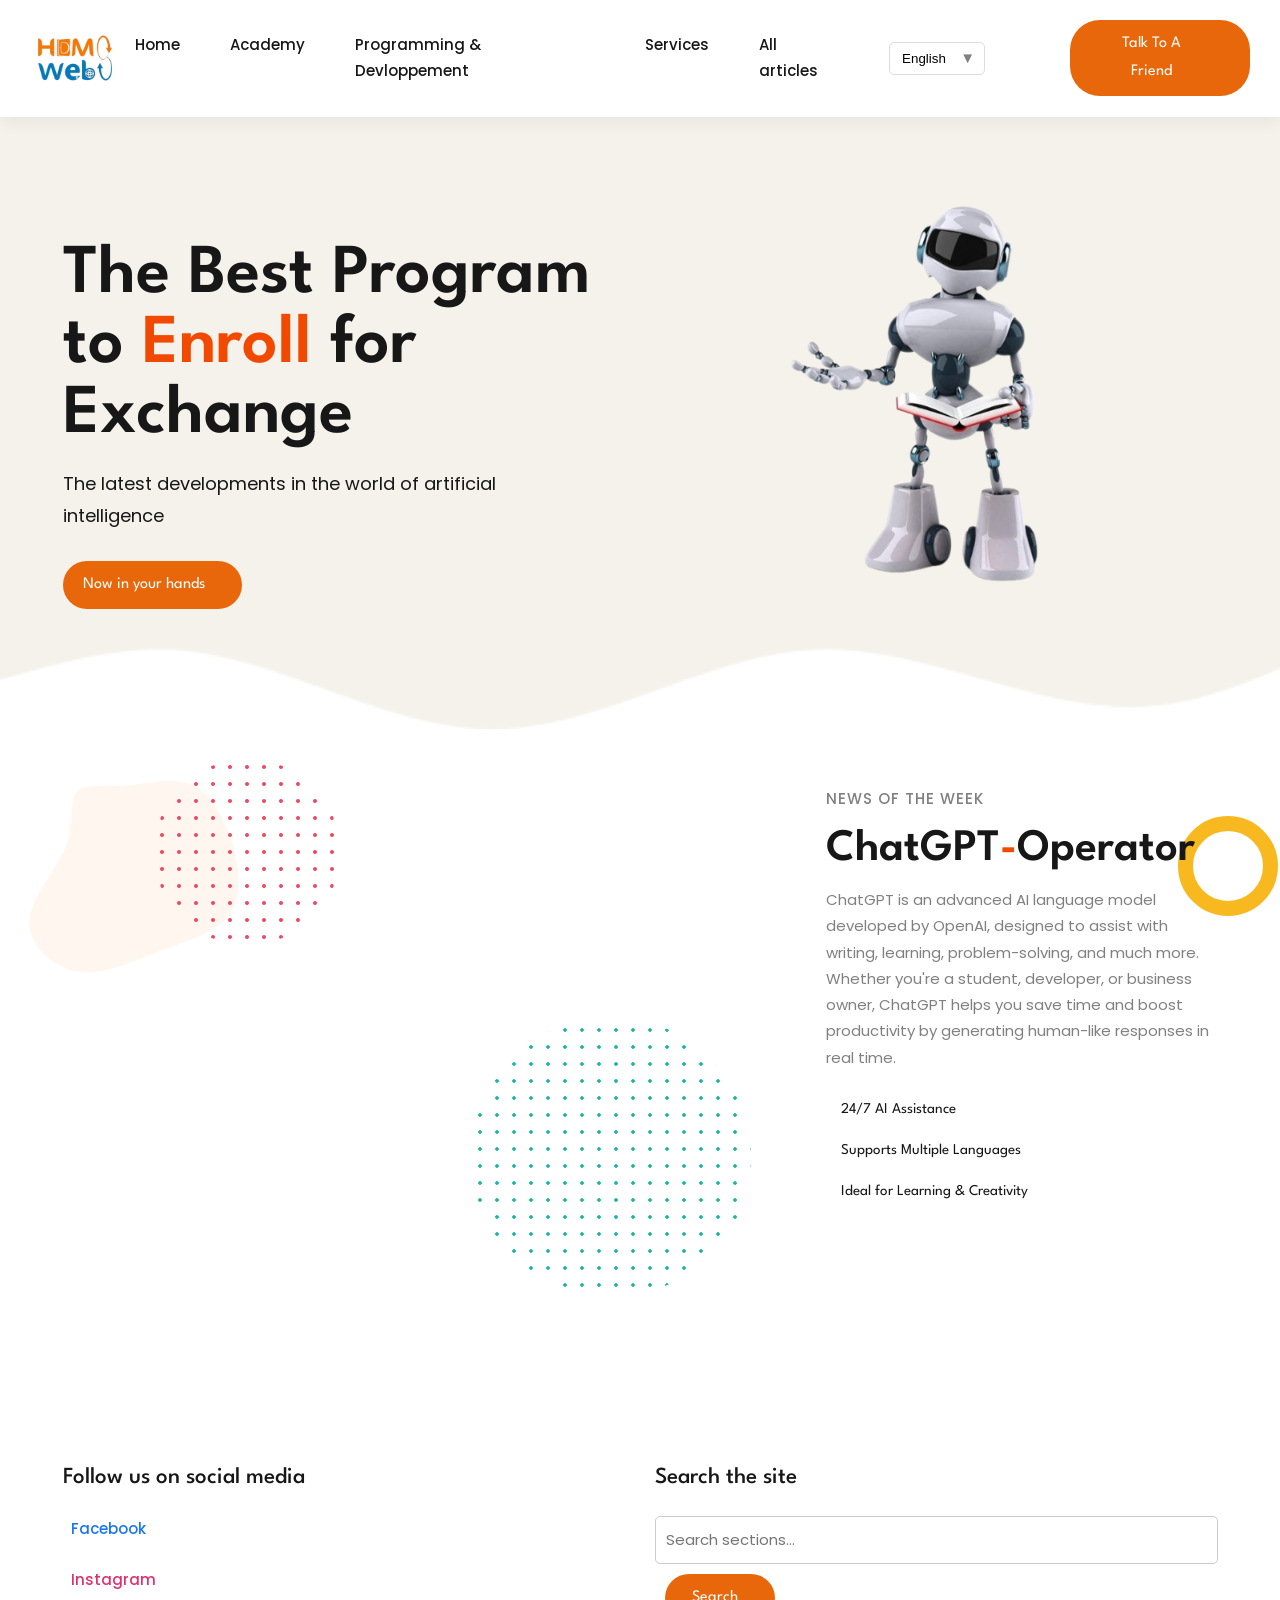
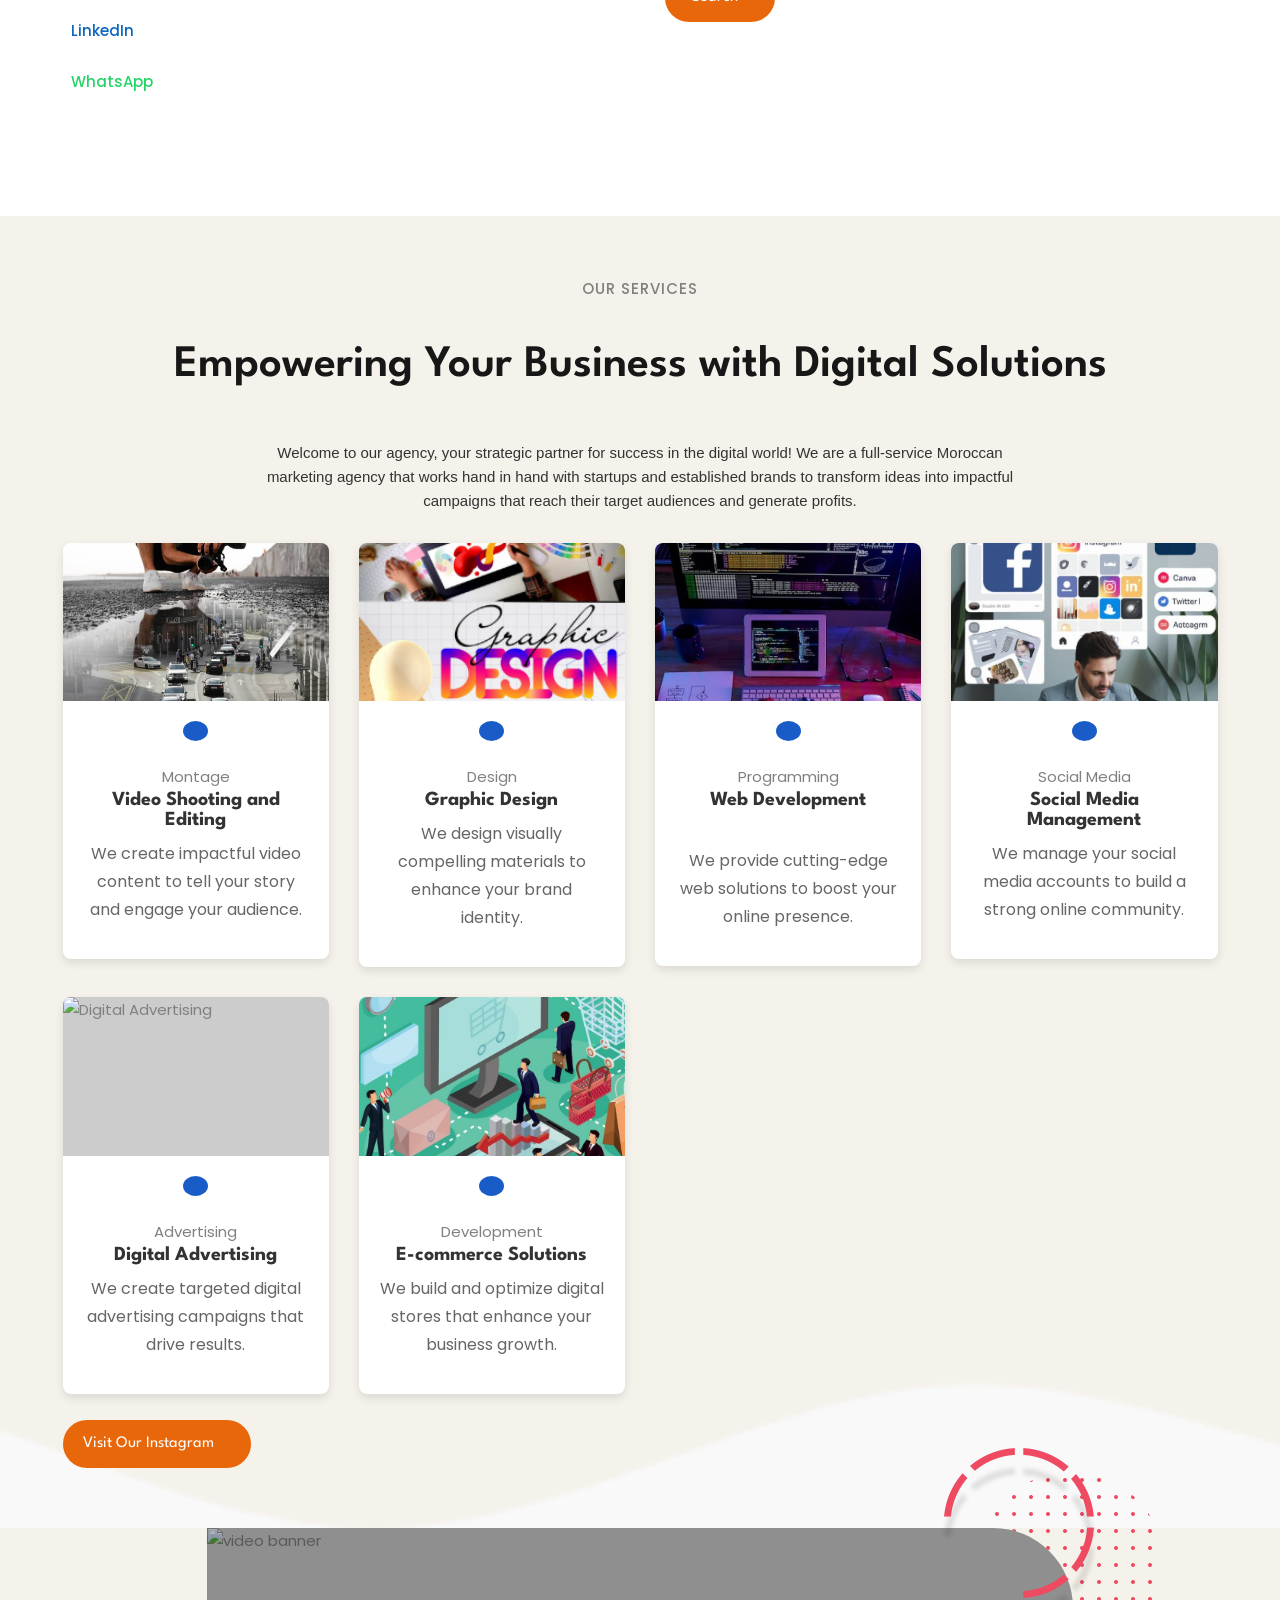
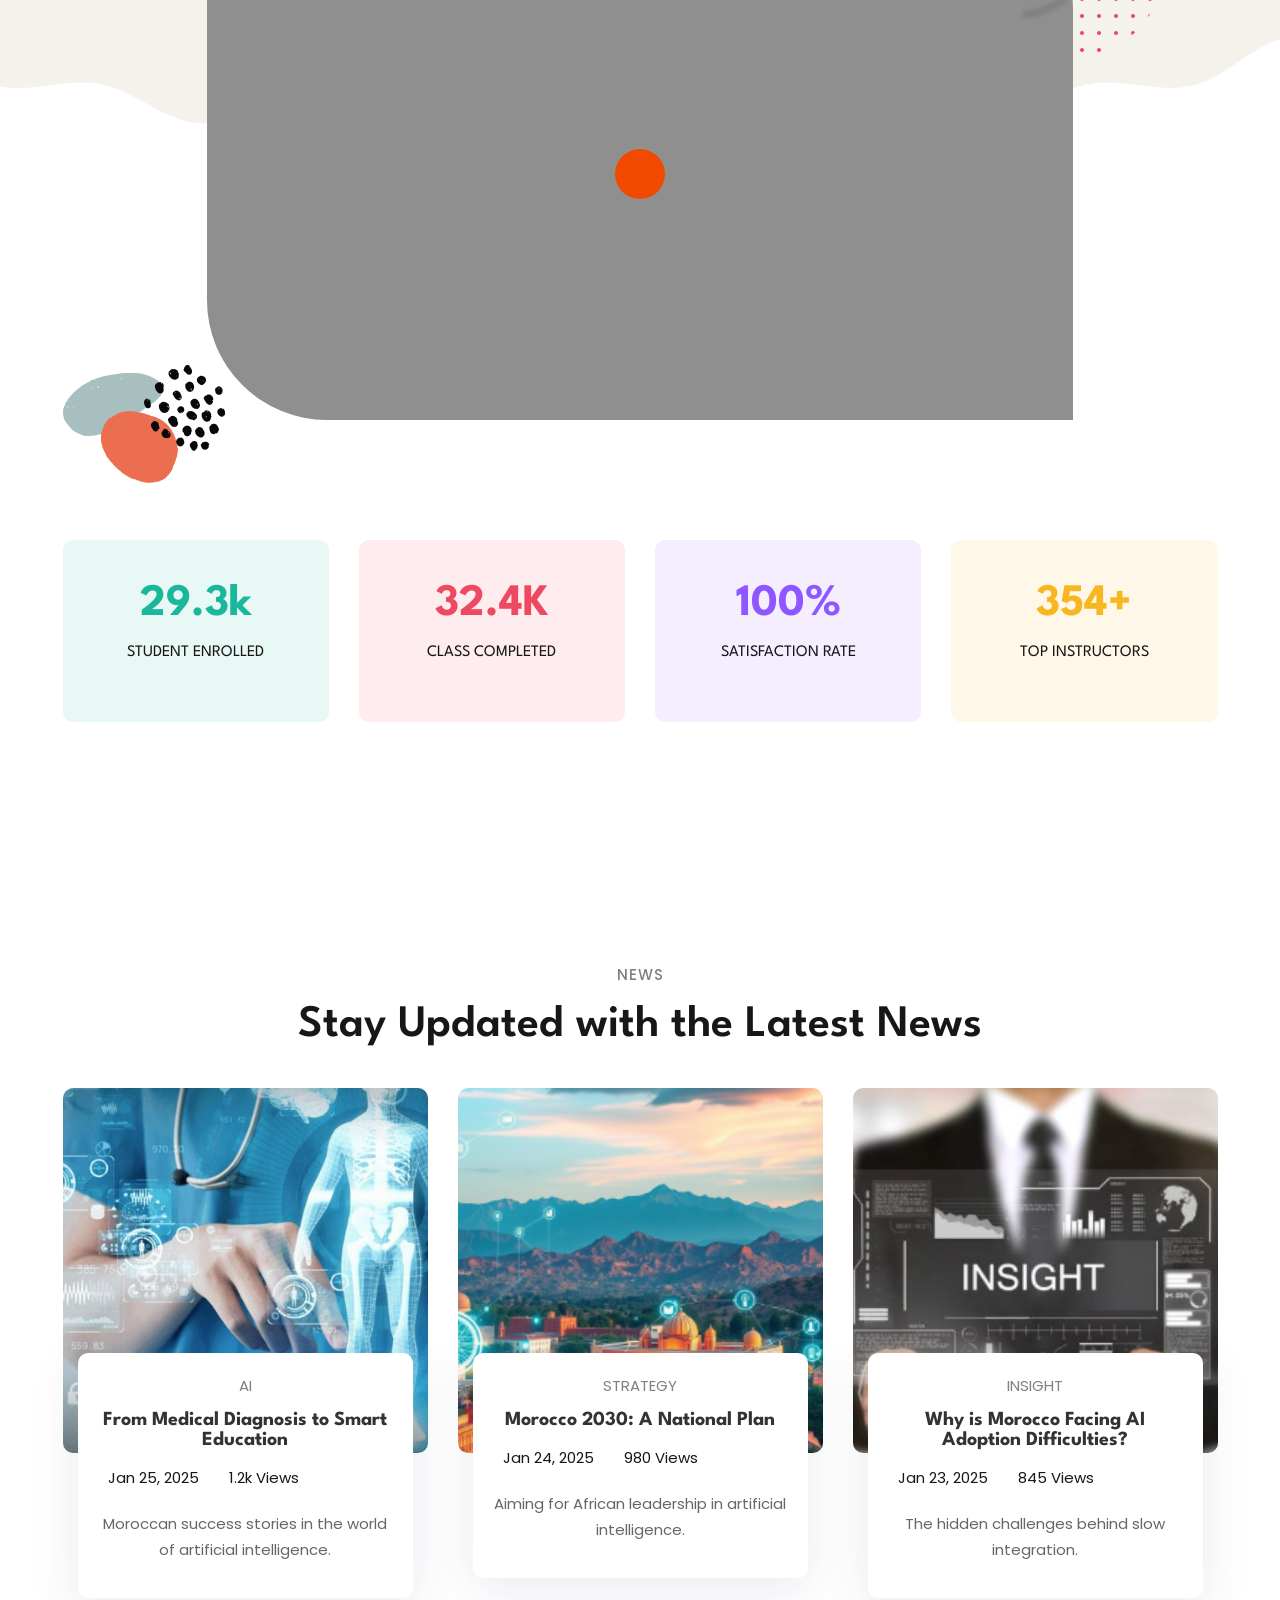
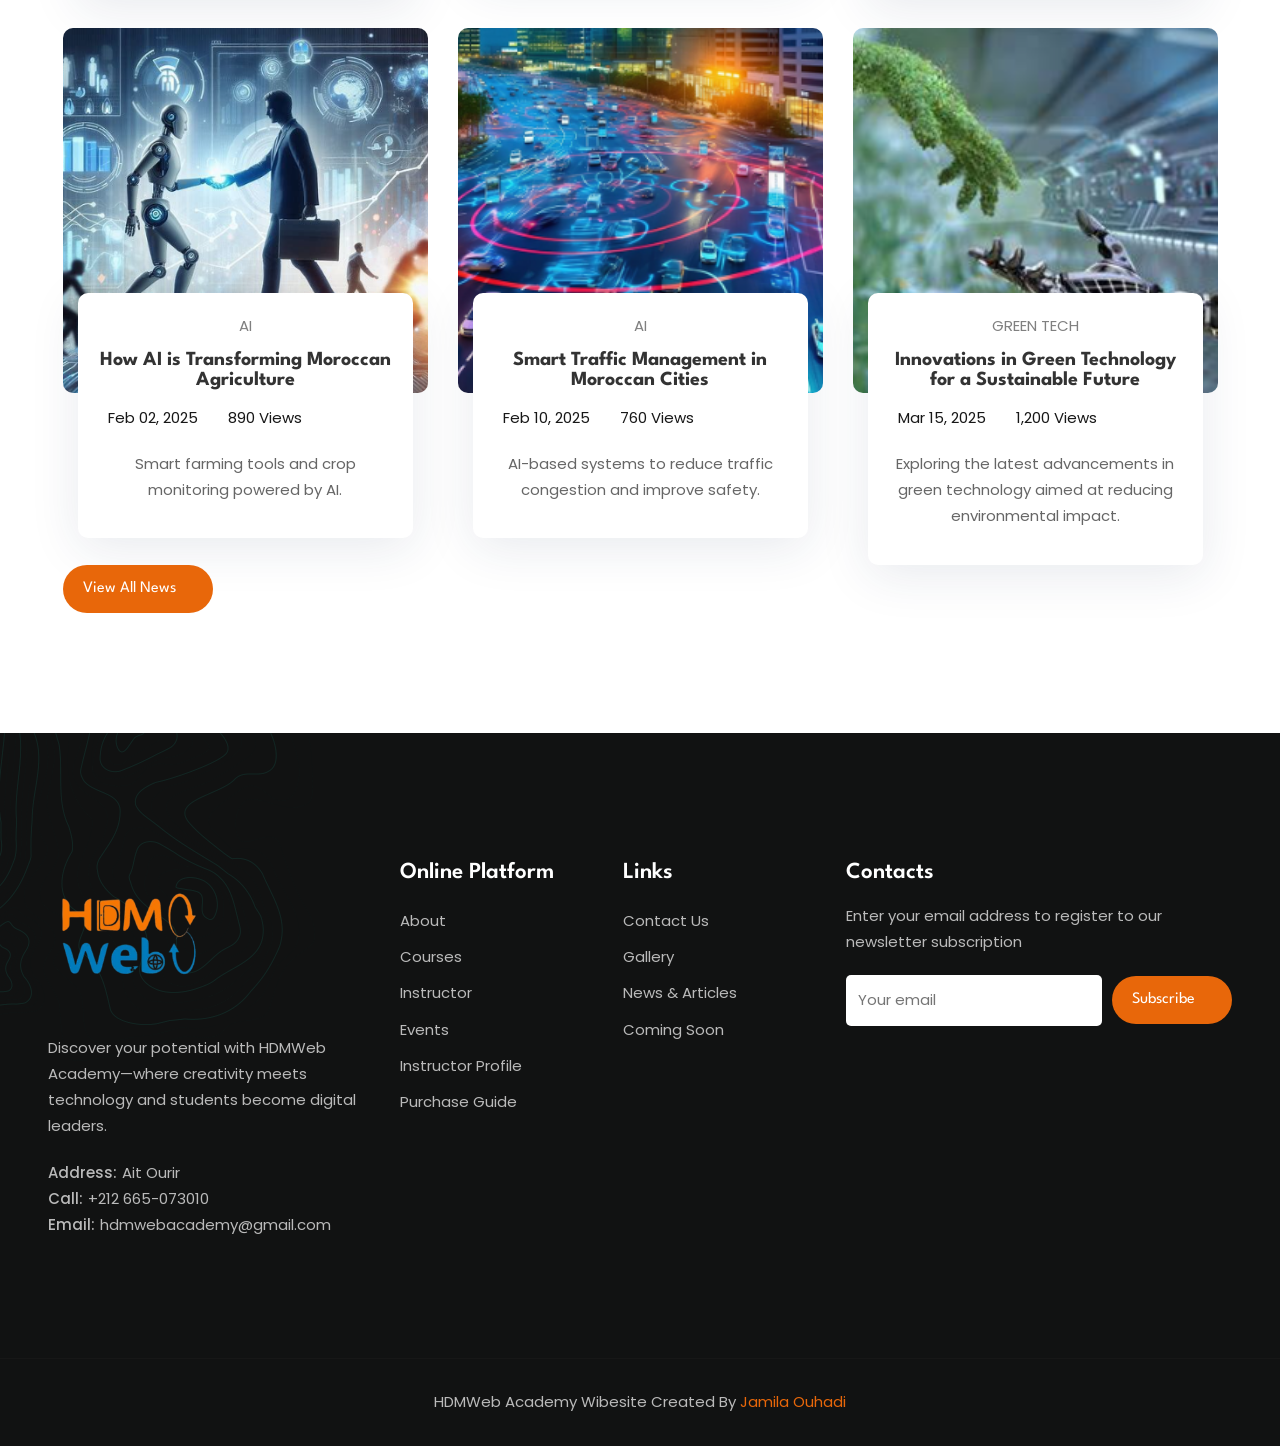
==== hdm web/index.html @ 5149fbfa "Create index.html this is the main page" ====
<!DOCTYPE html>
<html lang="en">

<head>


  <style>
    .follow-search-wrapper {
      display: flex;
      justify-content: space-between;
      align-items: flex-start;
      flex-wrap: wrap;
      gap: 30px;
    }
    
    .social-media,
    .site-search {
      flex: 1 1 45%;
    }
    
    .social-list {
      list-style: none;
      padding: 0;
      display: flex;
      flex-direction: column;
      gap: 10px;
    }
    
    .social-list a {
      display: flex;
      align-items: center;
      gap: 8px;
      text-decoration: none;
      font-weight: 500;
      transition: color 0.3s ease;
    }
    
    /* Brand colors */
    .facebook {
      color: #1877F2;
    }
    
    .instagram {
      color: #E1306C;
    }
    
    .twitter {
      color: #1DA1F2;
    }
    
    .linkedin {
      color: #0A66C2;
    }
    
    .whatsapp {
      color: #25D366;
    }
    
    /* Hover effect: slightly darker */
    .facebook:hover {
      color: #0e63d3;
    }
    
    .instagram:hover {
      color: #c0265b;
    }
    
    .twitter:hover {
      color: #178cd6;
    }
    
    .linkedin:hover {
      color: #084a99;
    }
    
    .whatsapp:hover {
      color: #1daa56;
    }
    
    
    .site-search form {
      display: flex;
      flex-wrap: wrap;
      gap: 10px;
      align-items: center;
    }
    
    .site-search input[type="text"] {
      padding: 10px;
      flex: 1 1 auto;
      min-width: 250px;
      border: 1px solid #ccc;
      border-radius: 5px;
    }
    .font{
      font-size: 15px;
    }
    
    
    
  </style>
  <script type="module" src="https://unpkg.com/ionicons@7.1.0/dist/ionicons/ionicons.esm.js"></script>
<script nomodule src="https://unpkg.com/ionicons@7.1.0/dist/ionicons/ionicons.js"></script>

  <meta charset="UTF-8">
  <meta http-equiv="X-UA-Compatible" content="IE=edge">
  <meta name="viewport" content="width=device-width, initial-scale=1.0">

  <!-- 
    - primary meta tag
  -->
  <title>HDMWeb academy</title>
  <meta name="title" content="HDMWeb - The Best Program to Enroll for Exchange">
  <meta name="description" content="This is an education html template made by codewithsadee">

  <!-- 
    - favicon
  -->
  <link rel="shortcut icon" href="./favicon.svg" type="image/svg+xml">

  <!-- 
    - custom css link
  -->
  <link rel="stylesheet" href="./assets/css/style.css">

  <!-- 
    - google font link
  -->
  <link rel="preconnect" href="https://fonts.googleapis.com">
  <link rel="preconnect" href="https://fonts.gstatic.com" crossorigin>
  <link
    href="https://fonts.googleapis.com/css2?family=League+Spartan:wght@400;500;600;700;800&family=Poppins:wght@400;500&display=swap"
    rel="stylesheet">

  <!-- 
    - preload images
  -->
  <link rel="preload" as="image" href="./assets/images/hero-bg.jpg">
  <link rel="preload" as="image" href="./assets/images/hero-banner-1.jpg">
  <link rel="preload" as="image" href="./assets/images/hero-banner-2.jpg">
  <link rel="preload" as="image" href="./assets/images/hero-shape-1.svg">
  <link rel="preload" as="image" href="./assets/images/hero-shape-2.png">

</head>

<body id="top" class="font">

  <!-- 
    - #HEADER
  -->

  <header class="header" data-header>
    <div class="container">

      <a href="#" class="logo">
        <img src="./assets/images/logo.png" width="90" height="20" alt="HdmWeb logo">
      </a>

      <nav class="navbar" data-navbar>

        <div class="wrapper">
          <a href="#" class="logo">
            <img src="./assets/images/logo.png" width="162" height="50" alt="HdmWeb logo">
          </a>

          <button class="nav-close-btn" aria-label="close menu" data-nav-toggler>
            <ion-icon name="close-outline" aria-hidden="true"></ion-icon>
          </button>
        </div>

        <ul class="navbar-list">

          <li class="navbar-item">
            <a href="hmd.html" class="navbar-link" data-nav-link>Home</a>
          </li>

          <li class="navbar-item">
            <a href="academy.html" class="navbar-link" data-nav-link>Academy</a>
          </li>

          <li class="navbar-item">
            <a href="programming.html" class="navbar-link" data-nav-link>Programming & Devloppement</a>
          </li>

          <li class="navbar-item">
            <a href="#Services" class="navbar-link" data-nav-link>Services</a>
          </li>

          <li class="navbar-item">
            <a href="#articles" class="navbar-link" data-nav-link>All articles</a>
          </li>
          <div class="header-actions">
            <!-- Add language switcher -->
            <div class="language-switcher">
              <select id="languageSelect" class="language-select">
                <option value="en">English</option>
                <option value="fr">Français</option>
                <option value="ar">العربية</option>
              </select>
            </div>
          
            <!-- Existing buttons -->
            
          </div>
          <li class="navbar-item">
            <!-- <a href="#" class="navbar-link" data-nav-link>Robot Page</a> -->
          </li>

        </ul>

      </nav>

      <div class="header-actions">

       
        <a href="#" class="btn has-before">
          <span class="span">Talk To A Friend</span>

          <ion-icon name="arrow-forward-outline" aria-hidden="true"></ion-icon>
        </a>

        <button class="header-action-btn" aria-label="open menu" data-nav-toggler>
          <ion-icon name="menu-outline" aria-hidden="true"></ion-icon>
        </button>

      </div>

      <div class="overlay" data-nav-toggler data-overlay></div>

    </div>
</header>





  <main>
    <article>

      <!-- 
        - #HERO
      -->

      <section class="section hero has-bg-image" id="" aria-label=""
        style="background-image: url('./assets/images/video-bg.png')">
        <div class="container">

          <div class="hero-content">

            <h1 class="h1 section-title" >
              The Best Program to <span class="span" data-translate="enroll">Enroll</span> for Exchange
            </h1>

            <p class="hero-text">
              The latest developments in the world of artificial intelligence
            </p>
            <a href="#" class="btn has-before">
              <span class="span">Now in your hands
              </span>

              <ion-icon name="arrow-forward-outline" aria-hidden="true"></ion-icon>
            </a>

          </div>
          

          <figure class="hero-banner"><br><br><br><b></b>

            <div >
              <!-- <img src="./assets/images/robot4.png" width="270" height="300" alt="hero banner" class="img-cover"> -->
            </div>

            <div >
              <!-- <img src="./assets/images/robot3.png" width="270" height="300" alt="hero banner" class="img-cover"> -->
            </div>
              <br><br><br><br>
            <img src="./assets/images/3.png" width="390" height="290" alt="" class="shape hero-shape-1">

            <!-- <img src="./assets/images/robot.png" width="622" height="551" alt="" class="shape hero-shape-2"> -->

          </figure>

        </div>
      </section>





     
        <!-- - #CATEGORY -->
     
 
      <!-- <section class="section category" aria-label="category">
        <div class="container">

          <p class="section-subtitle">Categories</p>

          <h2 class="h2 section-title">
            Online <span class="span">Classes</span> For Remote Learning.
          </h2>

          <p class="section-text">
            Consectetur adipiscing elit sed do eiusmod tempor.
          </p>

          <ul class="grid-list">

            <li>
              <div class="category-card" style="--color: 170, 75%, 41%">

                <div class="card-icon">
                  <img src="./assets/images/category-1.svg" width="40" height="40" loading="lazy"
                    alt="Online Degree Programs" class="img">
                </div>

                <h3 class="h3">
                  <a href="#" class="card-title">Online Degree Programs</a>
                </h3>

                <p class="card-text">
                  Lorem ipsum dolor consec tur elit adicing sed umod tempor.
                </p>

                <span class="card-badge">7 Courses</span>

              </div>
            </li>

            <li>
              <div class="category-card" style="--color: 351, 83%, 61%">

                <div class="card-icon">
                  <img src="./assets/images/category-2.svg" width="40" height="40" loading="lazy"
                    alt="Non-Degree Programs" class="img">
                </div>

                <h3 class="h3">
                  <a href="#" class="card-title">Non-Degree Programs</a>
                </h3>

                <p class="card-text">
                  Lorem ipsum dolor consec tur elit adicing sed umod tempor.
                </p>

                <span class="card-badge">4 Courses</span>

              </div>
            </li>

            <li>
              <div class="category-card" style="--color: 229, 75%, 58%">

                <div class="card-icon">
                  <img src="./assets/images/category-3.svg" width="40" height="40" loading="lazy"
                    alt="Off-Campus Programs" class="img">
                </div>

                <h3 class="h3">
                  <a href="#" class="card-title">Off-Campus Programs</a>
                </h3>

                <p class="card-text">
                  Lorem ipsum dolor consec tur elit adicing sed umod tempor.
                </p>

                <span class="card-badge">8 Courses</span>

              </div>
            </li>

            <li>
              <div class="category-card" style="--color: 42, 94%, 55%">

                <div class="card-icon">
                  <img src="./assets/images/category-4.svg" width="40" height="40" loading="lazy"
                    alt="Hybrid Distance Programs" class="img">
                </div>

                <h3 class="h3">
                  <a href="#" class="card-title">Hybrid Distance Programs</a>
                </h3>

                <p class="card-text">
                  Lorem ipsum dolor consec tur elit adicing sed umod tempor.
                </p>

                <span class="card-badge">8 Courses</span>

              </div>
            </li>

          </ul>

        </div>
      </section> -->





      <!-- 
        - #ABOUT
      -->

      <section class="section about" id="about" aria-label="about">
        <div class="container">

          <figure class="about-banner" style="position: relative; width: 100%; max-width: 520px; margin: auto;">

            <!-- Responsive YouTube Embed -->
            <div style="position: relative; padding-bottom: 71.15%; height: 0; overflow: hidden; border-radius: 10px;">
              <iframe
                src="https://www.youtube.com/embed/CSE77wAdDLg"
                title="YouTube video player"
                frameborder="0"
                allow="accelerometer; autoplay; clipboard-write; encrypted-media; gyroscope; picture-in-picture; web-share"
                allowfullscreen
                style="position: absolute; top: 0; left: 0; width: 100%; height: 100%;">
              </iframe>
            </div>
          
            <!-- Decorative shapes (optional) -->
            <img src="./assets/images/about-shape-1.svg" loading="lazy" alt="" class="shape about-shape-1">
            <img src="./assets/images/about-shape-2.svg" loading="lazy" alt="" class="shape about-shape-2">
            <img src="./assets/images/about-shape-3.png" loading="lazy" alt="" class="shape about-shape-3">
          
          </figure>
          
          <div class="about-content">

            <p class="section-subtitle">News of the week</p>
          
            <h2 class="h2 section-title">
              ChatGPT<span class="span">-</span>Operator
            </h2>
          
            <p class="section-text">
              ChatGPT is an advanced AI language model developed by OpenAI, designed to assist with writing, learning, problem-solving, and much more. Whether you're a student, developer, or business owner, ChatGPT helps you save time and boost productivity by generating human-like responses in real time.
            </p>
          
            <ul class="about-list">
          
              <li class="about-item">
                <ion-icon name="checkmark-done-outline" aria-hidden="true"></ion-icon>
                <span class="span">24/7 AI Assistance</span>
              </li>
          
              <li class="about-item">
                <ion-icon name="checkmark-done-outline" aria-hidden="true"></ion-icon>
                <span class="span">Supports Multiple Languages</span>
              </li>
          
              <li class="about-item">
                <ion-icon name="checkmark-done-outline" aria-hidden="true"></ion-icon>
                <span class="span">Ideal for Learning & Creativity</span>
              </li>
          
            </ul>
          
            <img src="./assets/images/about-shape-4.svg" width="100" height="100" loading="lazy" alt=""
              class="shape about-shape-4">
          
          </div>
          
      </section>





      <section class="section follow-search">
        <div class="container">
      
          <div class="follow-search-wrapper">
      
            <!-- Follow Us -->
            <div class="social-media">
              <h3 class="h3">Follow us on social media</h3>
              <br>
              <ul class="social-list">
                <ul class="social-list">
                  <li>
                    <a href="https://www.facebook.com/share/1Acx4pQyQV/" target="_blank" class="facebook">
                      <ion-icon name="logo-facebook" aria-hidden="true"></ion-icon>
                      Facebook
                    </a>
                  </li>
                  <li>
                    <a href="https://www.instagram.com/hdmwebacademy.ma?igsh=anpuZHk3MDJ4OXlx" target="_blank" class="instagram">
                      <ion-icon name="logo-instagram" aria-hidden="true"></ion-icon>
                      Instagram
                    </a>
                  </li>
                  <!-- <li>
                    <a href="https://twitter.com" target="_blank" class="twitter">
                      <ion-icon name="logo-twitter" aria-hidden="true"></ion-icon>
                      Twitter
                    </a>
                  </li> -->
                  <li>
                    <a href="https://linkedin.com" target="_blank" class="linkedin">
                      <ion-icon name="logo-linkedin" aria-hidden="true"></ion-icon>
                      LinkedIn
                    </a>
                  </li>
                  <li>
                    <a href="https://wa.me/212665073010" target="_blank" class="whatsapp">
                      <ion-icon name="logo-whatsapp" aria-hidden="true"></ion-icon>
                      WhatsApp
                    </a>
                  </li>
                  
                </ul>
                
              </ul>
            </div>
      
            <!-- Search Section -->
            <div class="site-search">
              <h3 class="h3">Search the site</h3>
              <br>
              <form action="/search" method="GET">
                
                <input type="text" name="query" placeholder="Search sections..." required>
                <br>
                <button type="submit" class="btn has-before">
                  <br>
                  <span class="span">Search</span>
                  <ion-icon name="search-outline" aria-hidden="true"></ion-icon>
                </button>
              </form>
            </div>
      
          </div>
      
        </div>
      </section>
      



      <!-- 
        - #Services
      -->

      <section class="section business has-bg-image" id="Services" aria-label="Services" style="background-image: url('./assets/images/video-bg.png')">
        <div class="container">
          <p class="section-subtitle">Our Services</p>
          <br>
          <h2 class="h2 section-title">Empowering Your Business with Digital Solutions</h2>
          <br><br>
          <p class="intro-text">
            Welcome to our agency, your strategic partner for success in the digital world! We are a full-service Moroccan marketing agency that works hand in hand with startups and established brands to transform ideas into impactful campaigns that reach their target audiences and generate profits.
          </p>
          
          <ul class="grid-list">
            <!-- Business Item 1 -->
            <li>
              <div class="business-card">
                <figure class="card-banner img-holder has-after" style="--width: 370; --height: 220;">
                  <img src="./assets/images/montage.png" width="370" height="220" loading="lazy" alt="Montage" class="img-cover">
                </figure>
                <div class="card-content">
                  <a href="#" class="card-btn" aria-label="read more">
                    <ion-icon name="arrow-forward-outline" aria-hidden="true"></ion-icon>
                  </a>
                  <span class="badge">Montage</span>
                  <h3 class="h3">
                    <a href="#" class="card-title">Video Shooting and Editing</a>
                  </h3>
                  <p class="card-text">We create impactful video content to tell your story and engage your audience.</p>
                </div>
              </div>
            </li>
            
            <!-- Business Item 2 -->
            <li>
              <div class="business-card">
                <figure class="card-banner img-holder has-after" style="--width: 370; --height: 220;">
                  <img src="./assets/images/graphique.png" width="370" height="220" loading="lazy" alt="Graphic Design" class="img-cover">
                </figure>
                <div class="card-content">
                  <a href="#" class="card-btn" aria-label="read more">
                    <ion-icon name="arrow-forward-outline" aria-hidden="true"></ion-icon>
                  </a>
                  <span class="badge">Design</span>
                  <h3 class="h3">
                    <a href="#" class="card-title">Graphic Design</a>
                  </h3>
                  <p class="card-text">We design visually compelling materials to enhance your brand identity.</p>
                </div>
              </div>
            </li>
            
            <!-- Additional Business Items -->
             <!-- Business Item 3: Programming Solutions and Websites -->
      <li>
        <div class="business-card">
          <figure class="card-banner img-holder" style="--width: 370; --height: 220;">
            <img src="./assets/images/p.png" width="370" height="220" loading="lazy" alt="Programming Solutions" class="img-cover">
          </figure>
          <div class="card-content">
            <a href="#" class="card-btn" aria-label="read more">
              <ion-icon name="arrow-forward-outline" aria-hidden="true"></ion-icon>
            </a>
            <span class="badge">Programming</span>
            <h3 class="h3">
              <a href="#" class="card-title">Web Development</a>
            </h3>
            <br>
            <p class="card-text">We provide cutting-edge web solutions to boost your online presence.</p>
          </div>
        </div>
      </li>

      <!-- Business Item 4: Social Media Management -->
      <li>
        <div class="business-card">
          <figure class="card-banner img-holder" style="--width: 370; --height: 220;">
            <img src="./assets/images/m.png" width="370" height="220" loading="lazy" alt="Social Media Management" class="img-cover">
          </figure>
          <div class="card-content">
            <a href="#" class="card-btn" aria-label="read more">
              <ion-icon name="arrow-forward-outline" aria-hidden="true"></ion-icon>
            </a>
            <span class="badge">Social Media</span>
            <h3 class="h3">
              <a href="#" class="card-title">Social Media Management</a>
            </h3>
            <p class="card-text">We manage your social media accounts to build a strong online community.</p>
          </div>
        </div>
      </li>

      <!-- Business Item 5: Digital Advertising -->
      <li>
        <div class="business-card">
          <figure class="card-banner img-holder" style="--width: 370; --height: 220;">
            <img src="./assets/images/digital.png" width="370" height="220" loading="lazy" alt="Digital Advertising" class="img-cover">
          </figure>
          <div class="card-content">
            <a href="#" class="card-btn" aria-label="read more">
              <ion-icon name="arrow-forward-outline" aria-hidden="true"></ion-icon>
            </a>
            <span class="badge">Advertising</span>
            <h3 class="h3">
              <a href="#" class="card-title">Digital Advertising</a>
            </h3>
            <p class="card-text">We create targeted digital advertising campaigns that drive results.</p>
          </div>
        </div>
      </li>

      <!-- Business Item 6: Digital Store Development -->
      <li>
        <div class="business-card">
          <figure class="card-banner img-holder" style="--width: 370; --height: 220;">
            <img src="./assets/images/d.png" width="370" height="220" loading="lazy" alt="Digital Store Development" class="img-cover">
          </figure>
          <div class="card-content">
            <a href="#" class="card-btn" aria-label="read more">
              <ion-icon name="arrow-forward-outline" aria-hidden="true"></ion-icon>
            </a>
            <span class="badge">Development</span>
            <h3 class="h3">
              <a href="#" class="card-title">E-commerce Solutions</a>
            </h3>
            <p class="card-text">We build and optimize digital stores that enhance your business growth.</p>
          </div>
        </div>
      </li>
            <!-- Continue in the same pattern for all business items -->
      
          </ul>
      <br>
          <a href="https://www.instagram.com" class="btn has-before">
            <span class="span">Visit Our Instagram</span>
            <ion-icon name="arrow-forward-outline" aria-hidden="true"></ion-icon>
          </a>
        </div>
      </section>
 
      

      




      <!-- 
        - #VIDEO
      -->

      <section class="video has-bg-image" aria-label="video"
        style="background-image: url('./assets/images/video-bg.png')">
        <div class="container">

          <div class="video-card">

            <div class="video-banner img-holder has-after" style="--width: ; --height: ;">
              <img src="./assets/images/video-banner.jpg" width="970" height="550" loading="lazy" alt="video banner"
                class="img-cover">

              <!-- Play Button Linked to YouTube -->
              <a href="https://www.youtube.com/watch?v=YOUR_VIDEO_ID" class="play-btn" target="_blank"
                aria-label="Play HDMWEB intro video">
                <ion-icon name="play" aria-hidden="true"></ion-icon>
              </a>
            </div>

            <!-- Decorative shapes (optional) -->
            <img src="./assets/images/video-shape-1.png" width="1089" height="605" loading="lazy" alt=""
              class="shape video-shape-1">

            <img src="./assets/images/video-shape-2.png" width="158" height="174" loading="lazy" alt=""
              class="shape video-shape-2">

          </div>

        </div>
      </section>





      <!-- 
        - #STATE
      -->

      <section class="section stats" aria-label="stats">
        <div class="container">

          <ul class="grid-list">

            <li>
              <div class="stats-card" style="--color: 170, 75%, 41%">
                <h3 class="card-title">29.3k</h3>

                <p class="card-text">Student Enrolled</p>
              </div>
            </li>

            <li>
              <div class="stats-card" style="--color: 351, 83%, 61%">
                <h3 class="card-title">32.4K</h3>

                <p class="card-text">Class Completed</p>
              </div>
            </li>

            <li>
              <div class="stats-card" style="--color: 260, 100%, 67%">
                <h3 class="card-title">100%</h3>

                <p class="card-text">Satisfaction Rate</p>
              </div>
            </li>

            <li>
              <div class="stats-card" style="--color: 42, 94%, 55%">
                <h3 class="card-title">354+</h3>

                <p class="card-text">Top Instructors</p>
              </div>
            </li>

          </ul>

        </div>
      </section>





      <!-- 
        - #BLOG
      -->

      <section class="section blog has-bg-image" id="articles" aria-label="articles" style="background-image: url('./assets/images/blog-bg.svg')">
        <div class="container">
      
          <p class="section-subtitle">News</p>
      
          <h2 class="h2 section-title">Stay Updated with the Latest News</h2>
      
          <ul class="grid-list">
      
            <!-- News Item 1 -->
            <li>
              <div class="blog-card">
                <figure class="card-banner img-holder has-after" style="--width: 370; --height: 370;">
                  <img src="./assets/images/n1.png" width="370" height="370" loading="lazy" alt="Medical AI in Morocco" class="img-cover">
                </figure>
                <div class="card-content">
                  <a href="news-detail.html?id=1" class="card-btn" aria-label="read more">
                    <ion-icon name="arrow-forward-outline" aria-hidden="true"></ion-icon>
                  </a>
                  <a href="#" class="card-subtitle">AI</a>
                  <h3 class="h3">
                    <a href="news-detail.html?id=1" class="card-title">From Medical Diagnosis to Smart Education</a>
                  </h3>
                  <ul class="card-meta-list">
                    <li class="card-meta-item">
                      <ion-icon name="calendar-outline" aria-hidden="true"></ion-icon>
                      <span class="span">Jan 25, 2025</span>
                    </li>
                    <li class="card-meta-item">
                      <ion-icon name="eye-outline" aria-hidden="true"></ion-icon>
                      <span class="span">1.2k Views</span>
                    </li>
                  </ul>
                  <p class="card-text">Moroccan success stories in the world of artificial intelligence.</p>
                </div>
              </div>
            </li>
      
            <!-- News Item 2 -->
            <li>
              <div class="blog-card">
                <figure class="card-banner img-holder has-after" style="--width: 370; --height: 370;">
                  <img src="./assets/images/stra.png" width="370" height="370" loading="lazy" alt="Morocco AI Vision 2030" class="img-cover">
                </figure>
                <div class="card-content">
                  <a href="news-detail.html?id=2" class="card-btn" aria-label="read more">
                    <ion-icon name="arrow-forward-outline" aria-hidden="true"></ion-icon>
                  </a>
                  <a href="#" class="card-subtitle">Strategy</a>
                  <h3 class="h3">
                    <a href="news-detail.html?id=2" class="card-title">Morocco 2030: A National Plan</a>
                  </h3>
                  <ul class="card-meta-list">
                    <li class="card-meta-item">
                      <ion-icon name="calendar-outline" aria-hidden="true"></ion-icon>
                      <span class="span">Jan 24, 2025</span>
                    </li>
                    <li class="card-meta-item">
                      <ion-icon name="eye-outline" aria-hidden="true"></ion-icon>
                      <span class="span">980 Views</span>
                    </li>
                  </ul>
                  <p class="card-text">Aiming for African leadership in artificial intelligence.</p>
                </div>
              </div>
            </li>
      
            <!-- News Item 3 -->
            <li>
              <div class="blog-card">
                <figure class="card-banner img-holder has-after" style="--width: 370; --height: 370;">
                  <img src="./assets/images/ins.png" width="370" height="370" loading="lazy" alt="AI adoption challenges" class="img-cover">
                </figure>
                <div class="card-content">
                  <a href="news-detail.html?id=3" class="card-btn" aria-label="read more">
                    <ion-icon name="arrow-forward-outline" aria-hidden="true"></ion-icon>
                  </a>
                  <a href="#" class="card-subtitle">Insight</a>
                  <h3 class="h3">
                    <a href="news-detail.html?id=3" class="card-title">Why is Morocco Facing AI Adoption Difficulties?</a>
                  </h3>
                  <ul class="card-meta-list">
                    <li class="card-meta-item">
                      <ion-icon name="calendar-outline" aria-hidden="true"></ion-icon>
                      <span class="span">Jan 23, 2025</span>
                    </li>
                    <li class="card-meta-item">
                      <ion-icon name="eye-outline" aria-hidden="true"></ion-icon>
                      <span class="span">845 Views</span>
                    </li>
                  </ul>
                  <p class="card-text">The hidden challenges behind slow integration.</p>
                </div>
              </div>
            </li>
      
            <!-- News Item 4 -->
            <li>
              <div class="blog-card">
                <figure class="card-banner img-holder has-after" style="--width: 370; --height: 370;">
                  <img src="./assets/images/n2.png" width="370" height="370" loading="lazy" alt="AI in agriculture" class="img-cover">
                </figure>
                <div class="card-content">
                  <a href="news-detail.html?id=4" class="card-btn" aria-label="read more">
                    <ion-icon name="arrow-forward-outline" aria-hidden="true"></ion-icon>
                  </a>
                  <a href="#" class="card-subtitle">AI</a>
                  <h3 class="h3">
                    <a href="news-detail.html?id=4" class="card-title">How AI is Transforming Moroccan Agriculture</a>
                  </h3>
                  <ul class="card-meta-list">
                    <li class="card-meta-item">
                      <ion-icon name="calendar-outline" aria-hidden="true"></ion-icon>
                      <span class="span">Feb 02, 2025</span>
                    </li>
                    <li class="card-meta-item">
                      <ion-icon name="eye-outline" aria-hidden="true"></ion-icon>
                      <span class="span">890 Views</span>
                    </li>
                  </ul>
                  <p class="card-text">Smart farming tools and crop monitoring powered by AI.</p>
                </div>
              </div>
            </li>
      
            <!-- News Item 5 -->
            <li>
              <div class="blog-card">
                <figure class="card-banner img-holder has-after" style="--width: 370; --height: 370;">
                  <img src="./assets/images/traf.png" width="370" height="370" loading="lazy" alt="AI in transportation" class="img-cover">
                </figure>
                <div class="card-content">
                  <a href="news-detail.html?id=5" class="card-btn" aria-label="read more">
                    <ion-icon name="arrow-forward-outline" aria-hidden="true"></ion-icon>
                  </a>
                  <a href="#" class="card-subtitle">AI</a>
                  <h3 class="h3">
                    <a href="news-detail.html?id=5" class="card-title">Smart Traffic Management in Moroccan Cities</a>
                  </h3>
                  <ul class="card-meta-list">
                    <li class="card-meta-item">
                      <ion-icon name="calendar-outline" aria-hidden="true"></ion-icon>
                      <span class="span">Feb 10, 2025</span>
                    </li>
                    <li class="card-meta-item">
                      <ion-icon name="eye-outline" aria-hidden="true"></ion-icon>
                      <span class="span">760 Views</span>
                    </li>
                  </ul>
                  <p class="card-text">AI-based systems to reduce traffic congestion and improve safety.</p>
                </div>
              </div>
            </li>

            <!-- News Item 6 -->
            <li>
              <div class="blog-card">
                <figure class="card-banner img-holder has-after" style="--width: 370; --height: 370;">
                  <img src="./assets/images/gre.png" width="370" height="370" loading="lazy" alt="Green Tech Innovations" class="img-cover">
                </figure>
                <div class="card-content">
                  <a href="news-detail.html?id=6" class="card-btn" aria-label="read more">
                    <ion-icon name="arrow-forward-outline" aria-hidden="true"></ion-icon>
                  </a>
                  <a href="#" class="card-subtitle">Green Tech</a>
                  <h3 class="h3">
                    <a href="news-detail.html?id=6" class="card-title">Innovations in Green Technology for a Sustainable Future</a>
                  </h3>
                  <ul class="card-meta-list">
                    <li class="card-meta-item">
                      <ion-icon name="calendar-outline" aria-hidden="true"></ion-icon>
                      <span class="span">Mar 15, 2025</span>
                    </li>
                    <li class="card-meta-item">
                      <ion-icon name="eye-outline" aria-hidden="true"></ion-icon>
                      <span class="span">1,200 Views</span>
                    </li>
                  </ul>
                  <p class="card-text">Exploring the latest advancements in green technology aimed at reducing environmental impact.</p>
                </div>
              </div>
            </li>

      
          </ul>
      
          <a href="all-news.html" class="btn has-before">
            <span class="span">View All News</span>
            <ion-icon name="arrow-forward-outline" aria-hidden="true"></ion-icon>
          </a>
      
        </div>
      </section>
      

    </article>
  </main>





  <!-- 
    - #FOOTER
  -->

  <footer class="footer" style="background-image: url('./assets/images/footer-bg.png')">

    <div class="footer-top section">
      <div class="container grid-list">

        <div class="footer-brand">

          <a href="#" class="logo">
            <img src="./assets/images/logo.png" width="162" height="50" alt="EduWeb logo">
          </a>

          <p class="footer-brand-text">
            Discover your potential with HDMWeb Academy—where creativity meets technology and students become digital leaders.
          </p>
          

          <div class="wrapper">
            <span class="span">Address:</span>

            <address class="address">Ait Ourir </address>
          </div>

          <div class="wrapper">
            <span class="span">Call:</span>

            <a href="tel:+011234567890" class="footer-link">+212 665-073010</a>
          </div>

          <div class="wrapper">
            <span class="span">Email:</span>

            <a href="mailto:info@eduweb.com" class="footer-link">hdmwebacademy@gmail.com</a>
          </div>

        </div>

        <ul class="footer-list">

          <li>
            <p class="footer-list-title">Online Platform</p>
          </li>

          <li>
            <a href="#" class="footer-link">About</a>
          </li>

          <li>
            <a href="#" class="footer-link">Courses</a>
          </li>

          <li>
            <a href="#" class="footer-link">Instructor</a>
          </li>

          <li>
            <a href="#" class="footer-link">Events</a>
          </li>

          <li>
            <a href="#" class="footer-link">Instructor Profile</a>
          </li>

          <li>
            <a href="#" class="footer-link">Purchase Guide</a>
          </li>

        </ul>

        <ul class="footer-list">

          <li>
            <p class="footer-list-title">Links</p>
          </li>

          <li>
            <a href="#" class="footer-link">Contact Us</a>
          </li>

          <li>
            <a href="#" class="footer-link">Gallery</a>
          </li>

          <li>
            <a href="#" class="footer-link">News & Articles</a>
          </li>

          <li>
            <a href="#" class="footer-link">Coming Soon</a>
          </li>

        </ul>

        <div class="footer-list">

          <p class="footer-list-title">Contacts</p>

          <p class="footer-list-text">
            Enter your email address to register to our newsletter subscription
          </p>

          <form action="" class="newsletter-form">
            <input type="email" name="email_address" placeholder="Your email" required class="input-field">

            <button type="submit" class="btn has-before">
              <span class="span">Subscribe</span>

              <ion-icon name="arrow-forward-outline" aria-hidden="true"></ion-icon>
            </button>
          </form>

          <ul class="social-list">

            <li>
              <a href="https://www.facebook.com/share/1Acx4pQyQV/" class="social-link">
                <ion-icon name="logo-facebook"></ion-icon>
              </a>
            </li>

            <li>
              <a href="https://linkedin.com" class="social-link">
                <ion-icon name="logo-linkedin"></ion-icon>
              </a>
            </li>

            <li>
              <a href="https://www.instagram.com/hdmwebacademy.ma?igsh=anpuZHk3MDJ4OXlx" class="social-link">
                <ion-icon name="logo-instagram"></ion-icon>
              </a>
            </li>

            <li>
              <a href="#" class="social-link">
                <ion-icon name="logo-twitter"></ion-icon>
              </a>
            </li>

            <li>
              <a href="https://wa.me/212665073010" class="social-link">
                <ion-icon name="logo-whatsapp"></ion-icon>
              </a>
            </li>

          </ul>

        </div>

      </div>
    </div>

    <div class="footer-bottom">
      <div class="container">

        <p class="copyright">
          HDMWeb Academy Wibesite Created By <a href="#" class="copyright-link"> Jamila Ouhadi</a>
        </p>

      </div>
    </div>

  </footer>





  <!-- 
    - #BACK TO TOP
  -->

  <a href="#top" class="back-top-btn" aria-label="back top top" data-back-top-btn>
    <ion-icon name="chevron-up" aria-hidden="true"></ion-icon>
  </a>





  <!-- 
    - custom js link
  -->
  <script src="./assets/js/script.js" defer></script>

  <!-- 
    - ionicon link
  -->
  <script type="module" src="https://unpkg.com/ionicons@5.5.2/dist/ionicons/ionicons.esm.js"></script>
  <script nomodule src="https://unpkg.com/ionicons@5.5.2/dist/ionicons/ionicons.js"></script>

</body>

</html>
---- hdm web/assets/css/style.css ----
/*-----------------------------------*\
  #style.css
\*-----------------------------------*/

/**
 * copyright 2022 codewithsadee
 */





/*-----------------------------------*\
  #CUSTOM PROPERTY
\*-----------------------------------*/

:root {

    /**
     * colors
     */
  
    --selective-yellow: hsl(42, 94%, 55%);
    --eerie-black-1: hsl(0, 0%, 9%);
    --eerie-black-2: hsl(180, 3%, 7%);
    --quick-silver: hsl(0, 0%, 65%);
    --radical-red: hsl(18, 100.00%, 47.50%);
    --light-gray: hsl(0, 0%, 80%);
    --isabelline: hsl(36, 33%, 94%);
    --gray-x-11: hsl(0, 0%, 73%);
    --kappel_15: hsla(222, 95.30%, 24.90%, 0.15);
    --platinum: hsl(0, 0%, 90%);
    --gray-web: hsl(0, 0%, 50%);
    --black_80: hsla(0, 0%, 0%, 0.8);
    --white_50: hsla(0, 0%, 100%, 0.5);
    --black_50: hsla(0, 0%, 0%, 0.5);
    --black_30: hsla(0, 0%, 0%, 0.3);
    --kappel: hsl(25, 91.70%, 47.50%);
    --white: hsl(0, 0%, 100%);
  
    /**
     * gradient color
     */
  
    --gradient: linear-gradient(-90deg,hsl(205, 58.10%, 45.90%) 0%,hsl(217, 77.80%, 44.10%) 100%);
  
    /**
     * typography
     */
  
    --ff-league_spartan: 'League Spartan', sans-serif;
    --ff-poppins: 'Poppins', sans-serif; 
  
    --fs-1: 4.2rem;
    --fs-2: 3.2rem;
    --fs-3: 2.3rem;
    --fs-4: 1.8rem;
    --fs-5: 1.5rem;
    --fs-6: 1.4rem;
    --fs-7: 1.3rem;
  
    --fw-500: 500;
    --fw-600: 600;
  
    /**
     * spacing
     */
  
    --section-padding: 75px;
  
    /**
     * shadow
     */
  
    --shadow-1: 0 6px 15px 0 hsla(0, 0%, 0%, 0.05);
    --shadow-2: 0 10px 30px hsla(0, 0%, 0%, 0.06);
    --shadow-3: 0 10px 50px 0 hsla(220, 53%, 22%, 0.1);
  
    /**
     * radius
     */
  
    --radius-pill: 500px;
    --radius-circle: 50%;
    --radius-3: 3px;
    --radius-5: 5px;
    --radius-10: 10px;
  
    /**
     * transition
     */
  
    --transition-1: 0.25s ease;
    --transition-2: 0.5s ease;
    --cubic-in: cubic-bezier(0.51, 0.03, 0.64, 0.28);
    --cubic-out: cubic-bezier(0.33, 0.85, 0.4, 0.96);
  
  }
  
  
  
  
  
  /*-----------------------------------*\
    #RESET
  \*-----------------------------------*/
  
  *,
  *::before,
  *::after {
    margin: 0;
    padding: 0;
    box-sizing: border-box;
  }
  
  li { list-style: none; }
  
  a,
  img,
  span,
  data,
  input,
  button,
  ion-icon { display: block; }
  
  a {
    color: inherit;
    text-decoration: none;
  }
  
  img { height: auto; }
  
  input,
  button {
    background: none;
    border: none;
    font: inherit;
  }
  
  input { width: 100%; }
  
  button { cursor: pointer; }
  
  ion-icon { pointer-events: none; }
  
  address { font-style: normal; }
  
  html {
    font-family: var(--ff-poppins);
    font-size: 10px;
    scroll-behavior: smooth;
  }
  
  body {
    background-color: var(--white);
    color: var(--gray-web);
    font-size: 14px;
    line-height: 1.75;
  }
  
  :focus-visible { outline-offset: 4px; }
  
  ::-webkit-scrollbar { width: 10px; }
  
  ::-webkit-scrollbar-track { background-color: hsl(0, 0%, 98%); }
  
  ::-webkit-scrollbar-thumb { background-color: hsl(0, 0%, 80%); }
  
  ::-webkit-scrollbar-thumb:hover { background-color: hsl(0, 0%, 70%); }
  
  
  
  
  
  /*-----------------------------------*\
    #REUSED STYLE
  \*-----------------------------------*/
  
  .container { padding-inline: 15px; }
  
  .section { padding-block: var(--section-padding); }
  
  .shape {
    position: absolute;
    display: none;
  }
  
  .has-bg-image {
    background-repeat: no-repeat;
    background-size: cover;
    background-position: center;
  }
  
  .h1,
  .h2,
  .h3 {
    color: var(--eerie-black-1);
    font-family: var(--ff-league_spartan);
    line-height: 1;
  }
  
  .h1,
  .h2 { font-weight: var(--fw-600); }
  
  .h1 { font-size: 70px; }
  
  .h2 { font-size: var(--fs-2); }
  
  .h3 {
    font-size: var(--fs-3);
    font-weight: var(--fw-500);
  }
  
  .section-title {
    --color: var(--radical-red);
    text-align: center;
  }
  
  .section-title .span {
    display: inline-block;
    color: var(--color);
  }
  
  .btn {
    background-color: var(--kappel);
    color: var(--white);
    font-family: var(--ff-league_spartan);
    font-size: var(--fs-4);
    display: flex;
    align-items: center;
    gap: 7px;
    max-width: max-content;
    padding: 10px 20px;
    border-radius: var(--radius-5);
    overflow: hidden;
  }
  
  .has-before,
  .has-after {
    position: relative;
    z-index: 1;
  }
  
  .has-before::before,
  .has-after::after {
    position: absolute;
    content: "";
  }
  
  .btn::before {
    inset: 0;
    background-image: var(--gradient);
    z-index: -1;
    border-radius: inherit;
    transform: translateX(-100%);
    transition: var(--transition-2);
  }
  
  .btn:is(:hover, :focus)::before { transform: translateX(0); }
  
  .img-holder {
    aspect-ratio: var(--width) / var(--height);
    background-color: var(--light-gray);
    overflow: hidden;
  }
  
  .img-cover {
    width: 100%;
    height: 100%;
    object-fit: cover;
  }
  
  .section-subtitle {
    font-size: var(--fs-5);
    text-transform: uppercase;
    font-weight: var(--fw-500);
    letter-spacing: 1px;
    text-align: center;
    margin-block-end: 15px;
  }
  
  .section-text {
    font-size: var(--fs-5);
    text-align: center;
    margin-block: 15px 25px;
  }
  
  .grid-list {
    display: grid;
    gap: 30px;
  }
  
  .category-card,
  .stats-card { background-color: hsla(var(--color), 0.1); }
  
  :is(.course, .blog) .section-title { margin-block-end: 40px; }
  
  
  
  
  /* /////////////////services ////////////////// */


 
  .section.business {
    background-color: #f9f9f9; /* Light background for contrast */
    padding: 60px 0;
  }
  
  .section-business .container {
    max-width: 1200px;
    margin: 0 auto;
  }
  
  .grid-list {
    display: grid;
    grid-template-columns: repeat(3, 1fr);
    gap: 30px;
    padding: 0;
    list-style: none;
  }
  
  .business-card {
    background-color: #fff;
    border-radius: 8px;
    box-shadow: 0 4px 10px rgba(0, 0, 0, 0.1);
    overflow: hidden;
    position: relative;
    transition: transform 0.3s ease-in-out;
  }
  
  .business-card:hover {
    transform: translateY(-10px);
  }
  
  .card-banner {
    position: relative;
    overflow: hidden;
    transition: opacity 0.3s ease-in-out;
  }
  
  .card-banner.has-after {
    position: relative;
  }
  
  .card-banner.has-after::after {
    content: '';
    position: absolute;
    top: 0;
    left: 0;
    width: 100%;
    height: 100%;
    background: rgba(0, 0, 0, 0.3);
    opacity: 0;
    transition: opacity 0.3s ease-in-out;
  }
  
  .business-card:hover .card-banner.has-after::after {
    opacity: 1;
  }
  
  .card-content {
    padding: 20px;
    text-align: center;
  }
  
  .card-title {
    font-size: 20px;
    font-weight: bold;
    color: #333;
    margin-bottom: 10px;
  }
  
  .card-text {
    font-size: 16px;
    color: #666;
    margin-bottom: 15px;
  }
  
  .card-btn {
    display: inline-block;
    margin-bottom: 15px;
    color: #00aaff;
  }
  
  .card-btn ion-icon {
    margin-left: 5px;
  }
  
  .btn.has-before {
   
    color: #fff;
    padding: 10px 20px;
    font-size: 16px;
    text-align: center;
    border-radius: 30px;
    display: inline-flex;
    align-items: center;
    justify-content: center;
  }
  
  .btn.has-before ion-icon {
    margin-left: 10px;
  }
  
  .intro-text {
    font-size: 1.5rem; /* Slightly larger font size for readability */
    line-height: 1.6; /* Increased line height for better spacing */
    font-weight: 400; /* Normal weight for the text */
    color: #333; /* Dark gray text color for readability */
    margin-bottom: 30px; /* Add space after the paragraph */
    text-align: center; /* Center align the text */
    max-width: 800px; /* Set a max width to prevent the text from stretching too wide */
    margin-left: auto; /* Center horizontally */
    margin-right: auto; /* Center horizontally */
    padding: 0 20px; /* Add horizontal padding for better spacing */
    font-family: 'Arial', sans-serif; /* Use a clean sans-serif font */
  }
  
  @media (max-width: 768px) {
    .intro-text {
      font-size: 1rem; /* Slightly smaller font on smaller screens */
      padding: 0 15px; /* Reduce padding on smaller screens */
    }
  }
     
  @media (max-width: 768px) {
    /* Mobile menu adjustments */
    .navbar {
      padding: 15px;
      width: 100%;
      max-width: 300px;
    }
  
    .header-actions {
      gap: 15px;
    }
  
    .btn.has-before {
      padding: 8px 15px;
      font-size: 14px;
    }
  
    /* Language switcher mobile view */
    .language-switcher {
      order: -1;
      margin-right: auto;
    }
  }


  .language-switcher {
    position: relative;
  }
  
  .language-select {
    padding: 8px 12px;
    border-radius: 5px;
    border: 1px solid #ddd;
    background: white;
    appearance: none;
    padding-right: 30px;
  }
  
  [dir="rtl"] .language-select {
    padding-right: 12px;
    padding-left: 30px;
  }
  
  /* Add arrow icon */
  .language-switcher::after {
    content: '▼';
    position: absolute;
    right: 10px;
    top: 50%;
    transform: translateY(-50%);
    pointer-events: none;
  }
  
  [dir="rtl"] .language-switcher::after {
    right: auto;
    left: 10px;
  }

  [dir="rtl"] {
    /* Adjustments for Arabic layout */
    .navbar-list,
    .header-actions,
    .hero-content {
      text-align: right;
    }
  
    .hero-banner {
      direction: ltr; /* Keep images LTR */
    }
  
    .social-list a {
      flex-direction: row-reverse;
    }
  }

  @import url('https://fonts.googleapis.com/css2?family=Noto+Naskh+Arabic&display=swap');

[lang="ar"] body {
  font-family: 'Noto Naskh Arabic', sans-serif;
}

  .card-btn {
    
   
    background-color: hsl(217, 77.80%, 44.10%); /* Orange background */
    color: #fff; /* White icon and text */
    padding: 10px;
    border-radius: 50%;
    justify-content: center;
    align-items: center;
    transition: background-color 0.3s ease; /* Smooth transition on hover */
  }
  
  .card-btn:hover {
    background-color:#ff6f00; /* Darker orange on hover */
  }
  
  .card-btn ion-icon {
    font-size: 20px; /* Adjust icon size */
  }
  
  /*-----------------------------------*\
    #HEADER
  \*-----------------------------------*/
  
  .header .btn { display: none; }
  
  .header {
    position: absolute;
    top: 0;
    left: 0;
    width: 100%;
    background-color: var(--white);
    padding-block: 12px;
    box-shadow: var(--shadow-1);
    z-index: 4;
  }
  
  .header.active { position: fixed; }
  
  .header .container,
  .header-actions,
  .navbar .wrapper {
    display: flex;
    justify-content: space-between;
    align-items: center;
    gap: 15px;
  }
  
  .header-action-btn,
  .nav-close-btn {
    position: relative;
    color: var(--eerie-black-1);
    font-size: 24px;
    transition: var(--transition-1);
  }
  
  .header-action-btn:is(:hover, :focus) { color: var(--kappel); }
  
  .header-action-btn .btn-badge {
    position: absolute;
    top: -10px;
    right: -10px;
    background-color: var(--kappel);
    color: var(--white);
    font-family: var(--ff-league_spartan);
    font-size: var(--fs-6);
    min-width: 20px;
    height: 20px;
    border-radius: var(--radius-circle);
  }
  
  .navbar {
    position: fixed;
    top: 0;
    left: -320px;
    background-color: var(--white);
    width: 100%;
    max-width: 320px;
    height: 100%;
    z-index: 2;
    transition: 0.25s var(--cubic-in);
  }
  
  .navbar.active {
    transform: translateX(320px);
    transition: 0.5s var(--cubic-out);
  }
  
  .navbar .wrapper {
    padding: 15px 20px;
    border-block-end: 1px solid var(--platinum);
  }
  
  .nav-close-btn {
    background-color: var(--white);
    box-shadow: var(--shadow-2);
    padding: 8px;
    border-radius: var(--radius-circle);
  }
  
  .nav-close-btn:is(:hover, :focus) {
    background-color: var(--kappel);
    color: var(--white);
  }
  
  .navbar-list { padding: 15px 20px; }
  
  .navbar-item:not(:last-child) { border-block-end: 1px solid var(--platinum); }
  
  .navbar-link {
    padding-block: 8px;
    font-weight: var(--fw-500);
    transition: var(--transition-1);
  }
  
  .navbar-link:is(:hover, :focus) { color: var(--kappel); }
  
  .overlay {
    position: fixed;
    inset: 0;
    background-color: var(--black_80);
    pointer-events: none;
    opacity: 0;
    z-index: 1;
    transition: var(--transition-1);
  }
  
  .overlay.active {
    opacity: 1;
    pointer-events: all;
  }
  
  
  
  
  
  /*-----------------------------------*\
    #HERO
  \*-----------------------------------*/
  
  .hero { padding-block-start: calc(var(--section-padding) + 80px); }
  
  .hero .container {
    display: grid;
    gap: 40px;
  }
  
  .hero-text {
    color: var(--eerie-black-1);
    font-size: var(--fs-4);
    text-align: center;
    margin-block: 18px 20px;
  }
  
  .hero .btn { margin-inline: auto; }
  
  .hero-banner {
    display: grid;
    grid-template-columns: 1fr 0.8fr;
    align-items: flex-start;
    gap: 30px;
  }
  
  .hero-banner .img-holder.one {
    border-top-right-radius: 70px;
    border-bottom-left-radius: 110px;
  }
  
  .hero-banner .img-holder.two {
    border-top-left-radius: 50px;
    border-bottom-right-radius: 90px;
  }
  
  
  
  

  .programs-grid {
    display: grid;
    grid-template-columns: repeat(auto-fit, minmax(250px, 1fr));
    gap: 25px;
    margin-top: 30px;
  }
  
  .program-card {
    background-color: #f4f7fb;
    border-radius: 12px;
    padding: 20px;
    box-shadow: 0 4px 12px rgba(0, 0, 0, 0.06);
    text-align: center;
    transition: transform 0.3s ease;
  }
  
  .program-card:hover {
    transform: translateY(-5px);
  }
  
  .program-icon {
    width: 60px;
    height: 60px;
    margin-bottom: 15px;
  }
  
  
  /*-----------------------------------*\
    #CATEGORY
  \*-----------------------------------*/
  
  .category .section-subtitle { color: var(--radical-red); }
  
  .category .section-title { --color: var(--kappel); }
  
  .category .section-text { margin-block-end: 40px; }
  
  .category-card {
    padding: 50px 30px;
    text-align: center;
    bor
    der-radius: var(--radius-5);
  }
  
  .category-card .card-icon {
    background-color: hsla(var(--color), 0.1);
    width: 80px;
    height: 80px;
    display: grid;
    place-items: center;
    border-radius: var(--radius-circle);
    margin-inline: auto;
    margin-block-end: 30px;
  }
  
  .category-card .card-text {
    color: var(--eerie-black-1);
    font-size: var(--fs-5);
    margin-block: 15px 25px;
  }
  
  .category-card .card-badge {
    background-color: hsla(var(--color), 0.1);
    color: hsl(var(--color));
    font-size: var(--fs-5);
    font-weight: var(--fw-500);
    padding: 2px 18px;
    max-width: max-content;
    margin-inline: auto;
    border-radius: var(--radius-5);
  }
  
  
  
  
  
  /*-----------------------------------*\
    #ABOUT
  \*-----------------------------------*/
  
  .about {
    padding-block-start: 0;
    overflow: hidden;
  }
  
  .about .container {
    display: grid;
    gap: 30px;
  }
  
  .about-banner {
    position: relative;
    z-index: 1;
  }
  
  .about-banner .img-holder { border-radius: var(--radius-10); }
  
  .about-shape-2 {
    display: block;
    bottom: -100px;
    left: -60px;
    animation: bounce 2.5s infinite;
  }
  
  @keyframes bounce {
    0%,
    20%,
    50%,
    80%,
    100% { transform: translateY(0); }
  
    40% { transform: translateY(-30px); }
  
    60% { transform: translateY(-15px); }
  }
  
  .about :is(.section-subtitle, .section-title, .section-text) {
    text-align: left;
  }
  
  .about-item {
    margin-block: 15px;
    display: flex;
    align-items: center;
    gap: 15px;
  }
  
  .about-item ion-icon {
    color: var(--selective-yellow);
    font-size: 20px;
    --ionicon-stroke-width: 50px;
  }
  
  .about-item .span {
    color: var(--eerie-black-1);
    font-family: var(--ff-league_spartan);
  }
  
  
  
  
  
  /*-----------------------------------*\
    #COURSE
  \*-----------------------------------*/
  
  .course { background-color: var(--isabelline); }
  
  .course-card {
    position: relative;
    background-color: var(--white);
    border-radius: var(--radius-5);
    overflow: hidden;
  }
  
  .course-card .img-cover { transition: var(--transition-2); }
  
  .course-card:is(:hover, :focus-within) .img-cover { transform: scale(1.1); }
  
  .course-card :is(.abs-badge, .badge) {
    font-family: var(--ff-league_spartan);
    border-radius: var(--radius-3);
  }
  
  .course-card .abs-badge {
    position: absolute;
    top: 10px;
    right: 10px;
    background-color: var(--selective-yellow);
    color: var(--white);
    display: flex;
    align-items: center;
    gap: 5px;
    line-height: 1;
    padding: 6px 8px;
    padding-block-end: 3px;
  }
  
  .course-card .abs-badge ion-icon {
    font-size: 18px;
    margin-block-end: 5px;
    --ionicon-stroke-width: 50px;
  }
  
  .course-card .card-content { padding: 25px; }
  
  .course-card .badge {
    background-color: var(--kappel_15);
    max-width: max-content;
    color: var(--kappel);
    line-height: 25px;
    padding-inline: 10px;
  }
  
  .course-card .card-title {
    display: -webkit-box;
    -webkit-box-orient: vertical;
    -webkit-line-clamp: 2;
    overflow: hidden;
    margin-block: 15px 8px;
    transition: var(--transition-1);
  }
  
  .course-card .card-title:is(:hover, :focus) { color: var(--kappel); }
  
  .course-card :is(.wrapper, .rating-wrapper, .card-meta-list, .card-meta-item) {
    display: flex;
    align-items: center;
  }
  
  .course-card .wrapper { gap: 10px; }
  
  .course-card .rating-wrapper { gap: 3px; }
  
  .course-card .rating-wrapper ion-icon { color: var(--selective-yellow); }
  
  .course-card .rating-text {
    color: var(--eerie-black-1);
    font-size: var(--fs-6);
    font-weight: var(--fw-500);
  }
  
  .course-card .price {
    color: var(--radical-red);
    font-family: var(--ff-league_spartan);
    font-size: var(--fs-4);
    font-weight: var(--fw-600);
    margin-block: 8px 15px;
  }
  
  .course-card .card-meta-list { flex-wrap: wrap; }
  
  .course-card .card-meta-item {
    position: relative;
    gap: 5px;
  }
  
  .course-card .card-meta-item:not(:last-child)::after {
    content: "|";
    display: inline-block;
    color: var(--platinum);
    padding-inline: 10px;
  }
  
  .course-card .card-meta-item ion-icon {
    color: var(--quick-silver);
    --ionicon-stroke-width: 50px;
  }
  
  .course-card .card-meta-item .span {
    color: var(--eerie-black-1);
    font-size: var(--fs-7);
  }
  
  .course .btn {
    margin-inline: auto;
    margin-block-start: 60px;
  }
  
  
  
  
  
  /*-----------------------------------*\
    #VIDEO
  \*-----------------------------------*/
  
  .video {
    background-size: contain;
    background-position: center top;
  }
  
  .video-banner {
    position: relative;
    border-top-right-radius: 80px;
    border-bottom-left-radius: 120px;
  }
  
  .video .play-btn {
    position: absolute;
    top: 50%;
    left: 50%;
    transform: translate(-50%, -50%);
    background-color: var(--radical-red);
    font-size: 30px;
    padding: 16px;
    color: var(--white);
    border-radius: var(--radius-circle);
    box-shadow: 0 0 0 0 var(--white_50);
    z-index: 1;
    animation: pulse 3s ease infinite;
  }
  
  @keyframes pulse {
    0% { box-shadow: 0 0 0 0 var(--white_50); }
    100% { box-shadow: 0 0 0 20px transparent; }
  }
  
  .video-banner::after {
    inset: 0;
    background-color: var(--black_30);
  }
  
  
  
  
  
  /*-----------------------------------*\
    #STATS
  \*-----------------------------------*/
  
  .stats-card {
    text-align: center;
    padding: 25px;
    border-radius: var(--radius-10);
  }
  
  .stats-card :is(.card-title, .card-text) { font-family: var(--ff-league_spartan); }
  
  .stats-card .card-title {
    color: hsl(var(--color));
    font-size: var(--fs-2);
    line-height: 1.1;
  }
  
  .stats-card .card-text {
    color: var(--eerie-black-1);
    text-transform: uppercase;
  }
  
  
  
  
  
  /*-----------------------------------*\
    #BLOG
  \*-----------------------------------*/
  
  .blog-card .card-banner { border-radius: var(--radius-10); }
  
  .blog-card .card-banner .img-cover { transition: var(--transition-2); }
  
  .blog-card .card-banner::after {
    inset: 0;
    background-color: var(--black_50);
    opacity: 0;
    transition: var(--transition-1);
  }
  
  .blog-card:is(:hover, :focus-within) .card-banner .img-cover { transform: scale(1.1); }
  
  .blog-card:is(:hover, :focus-within) .card-banner::after { opacity: 1; }
  
  .blog-card .card-content {
    position: relative;
    margin-inline: 15px;
    background-color: var(--white);
    padding: 20px;
    border-radius: var(--radius-10);
    box-shadow: var(--shadow-3);
    margin-block-start: -100px;
    z-index: 1;
  }
  
  .blog-card .card-btn {
    position: absolute;
    top: -40px;
    right: 30px;
    background-color: var(--kappel);
    color: var(--white);
    font-size: 20px;
    padding: 20px;
    border-radius: var(--radius-circle);
    transition: var(--transition-1);
    opacity: 0;
  }
  
  .blog-card .card-btn:is(:hover, :focus) { background-color: var(--radical-red); }
  
  .blog-card:is(:hover, :focus-within) .card-btn {
    opacity: 1;
    transform: translateY(10px);
  }
  
  .blog-card :is(.card-meta-item, .card-text, .card-subtitle) {
    font-size: var(--fs-5);
  }
  
  .blog-card .card-subtitle { text-transform: uppercase; }
  
  .blog-card .card-title {
    margin-block: 10px 15px;
    transition: var(--transition-1);
  }
  
  .blog-card .card-title:is(:hover, :focus) { color: var(--kappel); }
  
  .blog-card :is(.card-meta-list, .card-meta-item) { display: flex; }
  
  .blog-card .card-meta-list {
    flex-wrap: wrap;
    gap: 10px 20px;
    margin-block-end: 20px;
  }
  
  .blog-card .card-meta-item {
    gap: 10px;
    align-items: center;
    color: var(--eerie-black-1);
  }
  
  .blog-card .card-meta-item ion-icon {
    color: var(--kappel);
    font-size: 18px;
    --ionicon-stroke-width: 40px;
  }
  
  
  
  
  
  /*-----------------------------------*\
    #FOOTER
  \*-----------------------------------*/
  
  .footer {
    background-repeat: no-repeat;
    background-color: var(--eerie-black-2);
    color: var(--gray-x-11);
    font-size: var(--fs-5);
  }
  
  .footer-top {
    display: grid;
    gap: 30px;
  }
  
  .footer-brand-text { margin-block: 20px; }
  
  .footer-brand .wrapper {
    display: flex;
    gap: 5px;
  }
  
  .footer-brand .wrapper .span { font-weight: var(--fw-500); }
  
  .footer-link { transition: var(--transition-1); }
  
  .footer-link:is(:hover, :focus) { color: var(--kappel); }
  
  .footer-list-title {
    color: var(--white);
    font-family: var(--ff-league_spartan);
    font-size: var(--fs-3);
    font-weight: var(--fw-600);
    margin-block-end: 10px;
  }
  
  .footer-list .footer-link { padding-block: 5px; }
  
  .newsletter-form { margin-block: 20px 35px; }
  
  .newsletter-form .input-field {
    background-color: var(--white);
    padding: 12px;
    border-radius: var(--radius-5);
    margin-block-end: 20px;
  }
  
  .newsletter-form .btn {
    min-width: 100%;
    justify-content: center;
  }
  
  .social-list {
    display: flex;
    gap: 25px;
  }
  
  .social-link { font-size: 20px; }
  
  .footer-bottom {
    border-block-start: 1px solid var(--eerie-black-1);
    padding-block: 30px;
  }
  
  .copyright { text-align: center; }
  
  .copyright-link {
    color: var(--kappel);
    display: inline-block;
  }
  
  
  
  
  
  /*-----------------------------------*\
    #BACK TO TOP
  \*-----------------------------------*/
  
  .back-top-btn {
    position: fixed;
    bottom: 40px;
    right: 30px;
    background-color: var(--kappel);
    color: var(--white);
    font-size: 20px;
    padding: 15px;
    border-radius: var(--radius-circle);
    z-index: 3;
    opacity: 0;
    pointer-events: none;
    transition: var(--transition-1);
  }
  
  .back-top-btn.active {
    transform: translateY(10px);
    opacity: 1;
    pointer-events: all;
  }
  
  
  
  
  
  /*-----------------------------------*\
    #MEDIA QUERIES
  \*-----------------------------------*/
  
  /**
   * responsive for large than 575px screen
   */
  
  @media (min-width: 575px) {
  
    /**
     * REUSED STYLE
     */
  
    .container {
      max-width: 520px;
      width: 100%;
      margin-inline: auto;
    }
  
    .grid-list { grid-template-columns: 1fr 1fr; }
  
    :is(.course, .blog) .grid-list { grid-template-columns: 1fr; }
  
  
  
    /**
     * HEADER
     */
  
    .header .container { max-width: unset; }
  
    .header-actions { gap: 30px; }
  
  
  
    /**
     * HERO
     */
  
    .hero-banner { grid-template-columns: 1fr 0.9fr; }
  
  
  
    /**
     * VIDEO
     */
  
    .video .play-btn { padding: 25px; }
  
  
  
    /**
     * STATS
     */
  
    .stats-card { padding: 40px 30px; }
  
  
  
    /**
     * FOOTER
     */
  
    .footer-brand,
    .footer-list:last-child { grid-column: 1 / 3; }
  
    .newsletter-form {
      display: flex;
      align-items: center;
      gap: 10px;
    }
  
    .newsletter-form .input-field { margin-block-end: 0; }
  
    .newsletter-form .btn { min-width: max-content; }
  
  }
  
  
  
  
  
  /**
   * responsive for large than 768px screen
   */
  
  @media (min-width: 768px) {
  
    /**
     * CUSTOM PROPERTY
     */
  
    :root {
  
      /**
       * typography
       */
  
      --fs-1: 30px;
      --fs-2: 3.8rem;
  
    }
  
  
  
    /**
     * REUSED STYLE
     */
  
    .container { max-width: 720px; }
  
    .btn { padding: 15px 30px; }
  
    :is(.course, .blog) .grid-list { grid-template-columns: 1fr 1fr; }
  
  
  
    /**
     * HEADER
     */
  
    .header .container { padding-inline: 30px; }
  
    .header .btn {
      display: flex;
      padding: 10px 30px;
      margin-inline: 20px;
    }
  
  
  
    /**
     * HERO
     */
  
    .hero { padding-block-start: calc(var(--section-padding) + 90px); }
  
    .hero .container { gap: 50px; }
  
    .hero-text { margin-block-end: 30px; }
  
    .hero-banner {
      position: relative;
      z-index: 1;
    }
  
    .hero-banner .img-holder { max-width: max-content; }
  
    .hero-banner .img-holder.one { justify-self: flex-end; }
  
    .hero-banner .img-holder.two { margin-block-start: 100px; }
  
    .hero-shape-1 {
      display: block;
      position: absolute;
      bottom: -40px;
      left: -10px;
    }
  
  
  
    /**
     * ABOUT
     */
  
    .about { padding-block-start: 50px; }
  
    .about-banner {
      padding: 60px;
      padding-inline-end: 0;
    }
  
    .about-banner .img-holder {
      max-width: max-content;
      margin-inline: auto;
    }
  
    .about-shape-1 {
      display: block;
      top: -40px;
      right: -70px;
    }
  
  
  
    /**
     * FOOTER
     */
  
    .footer-brand,
    .footer-list:last-child { grid-column: auto; }
  
    .newsletter-form .btn { padding-block: 10px; }
  
  }
  
  
  
  
  
  /**
   * responsive for large than 992px screen
   */
  
  @media (min-width: 992px) {
  
    /**
     * CUSTOM PROPERTY
     */
  
    :root {
  
      /**
       * typography
       */
  
      --fs-1: 5.5rem;
      --fs-2: 4.5rem;
  
    }
  
  
  
    /**
     * REUSED STYLE
     */
  
    .container { max-width: 960px; }
  
    .grid-list { grid-template-columns: repeat(4, 1fr); }
  
    :is(.course, .blog) .grid-list { grid-template-columns: repeat(3, 1fr); }
  
  
  
    /**
     * HERO
     */
  
    .hero .container {
      grid-template-columns: 1fr 1fr;
      align-items: center;
    }
  
    .hero .section-title,
    .hero-text { text-align: left; }
  
    .hero .btn { margin-inline: 0; }
  
  
  
    /**
     * ABOUT
     */
  
    .about .container {
      grid-template-columns: 1fr 0.6fr;
      align-items: center;
      gap: 60px;
    }
  
  
  
    /**
     * VIDEO
     */
  
    .video-banner {
      max-width: 75%;
      margin-inline: auto;
    }
  
  
  
    /**
     * FOOTER
     */
  
    .footer .grid-list { grid-template-columns: 1fr 0.6fr 0.6fr 1.2fr; }
  
  }
  
  
  
  
  
  /**
   * responsive for large than 1200px screen
   */
  
  @media (min-width: 1200px) {
  
    /**
     * CUSTOM PROPERTY
     */
  
    :root {
  
      /**
       * typography
       */
  
      --fs-1: 6.5rem;
  
      /**
       * spacing
       */
  
      --section-padding: 120px;
  
    }
  
  
  
    /**
     * REUSED STYLE
     */
  
    .container { max-width: 1185px; }
  
    .shape { display: block; }
  
    .about-content,
    .video-card,
    .blog { position: relative; }
  
  
  
    /**
     * HEADER
     */
  
    .header-action-btn:last-child,
    .navbar .wrapper,
    .overlay { display: none; }
  
    .header.active {
      transform: translateY(-100%);
      animation: slideIn 0.5s ease forwards;
    }
  
    @keyframes slideIn {
      0% { transform: translateY(-100%); }
      100% { transform: translateY(0); }
    }
  
    .navbar,
    .navbar.active { all: unset; }
  
    .navbar-list {
      display: flex;
      gap: 50px;
      padding: 0;
    }
  
    .navbar-item:not(:last-child) { border-block-end: none; }
  
    .navbar-link {
      color: var(--eerie-black-1);
      padding-block: 20px;
    }
  
    .header .btn { margin-inline-end: 0; }
  
  
  
    /**
     * HERO
     */
  
    .hero { padding-block-start: calc(var(--section-padding) + 120px); }
  
    .hero .container { gap: 80px; }
  
    .hero-shape-2 {
      top: -80px;
      z-index: -1;
    }
  
  
  
    /**
     * ABOUT
     */
  
    .about .container { gap: 110px; }
  
    .about-banner .img-holder { margin-inline: 0; }
  
    .about-shape-3 {
      top: -20px;
      left: -100px;
      z-index: -1;
    }
  
    .about-content { z-index: 1; }
  
    .about-shape-4 {
      top: 30px;
      right: -60px;
      z-index: -1;
    }
  
  
  
    /**
     * VIDEO
     */
  
    .video-shape-1 {
      top: -50px;
      left: 0;
    }
  
    .video-shape-2 {
      top: -80px;
      right: 120px;
      z-index: 1;
    }
  
  
  
    /**
     * BLOG
     */
  
    .blog-shape {
      top: 0;
      left: 0;
    }
  
  }



/* academy */
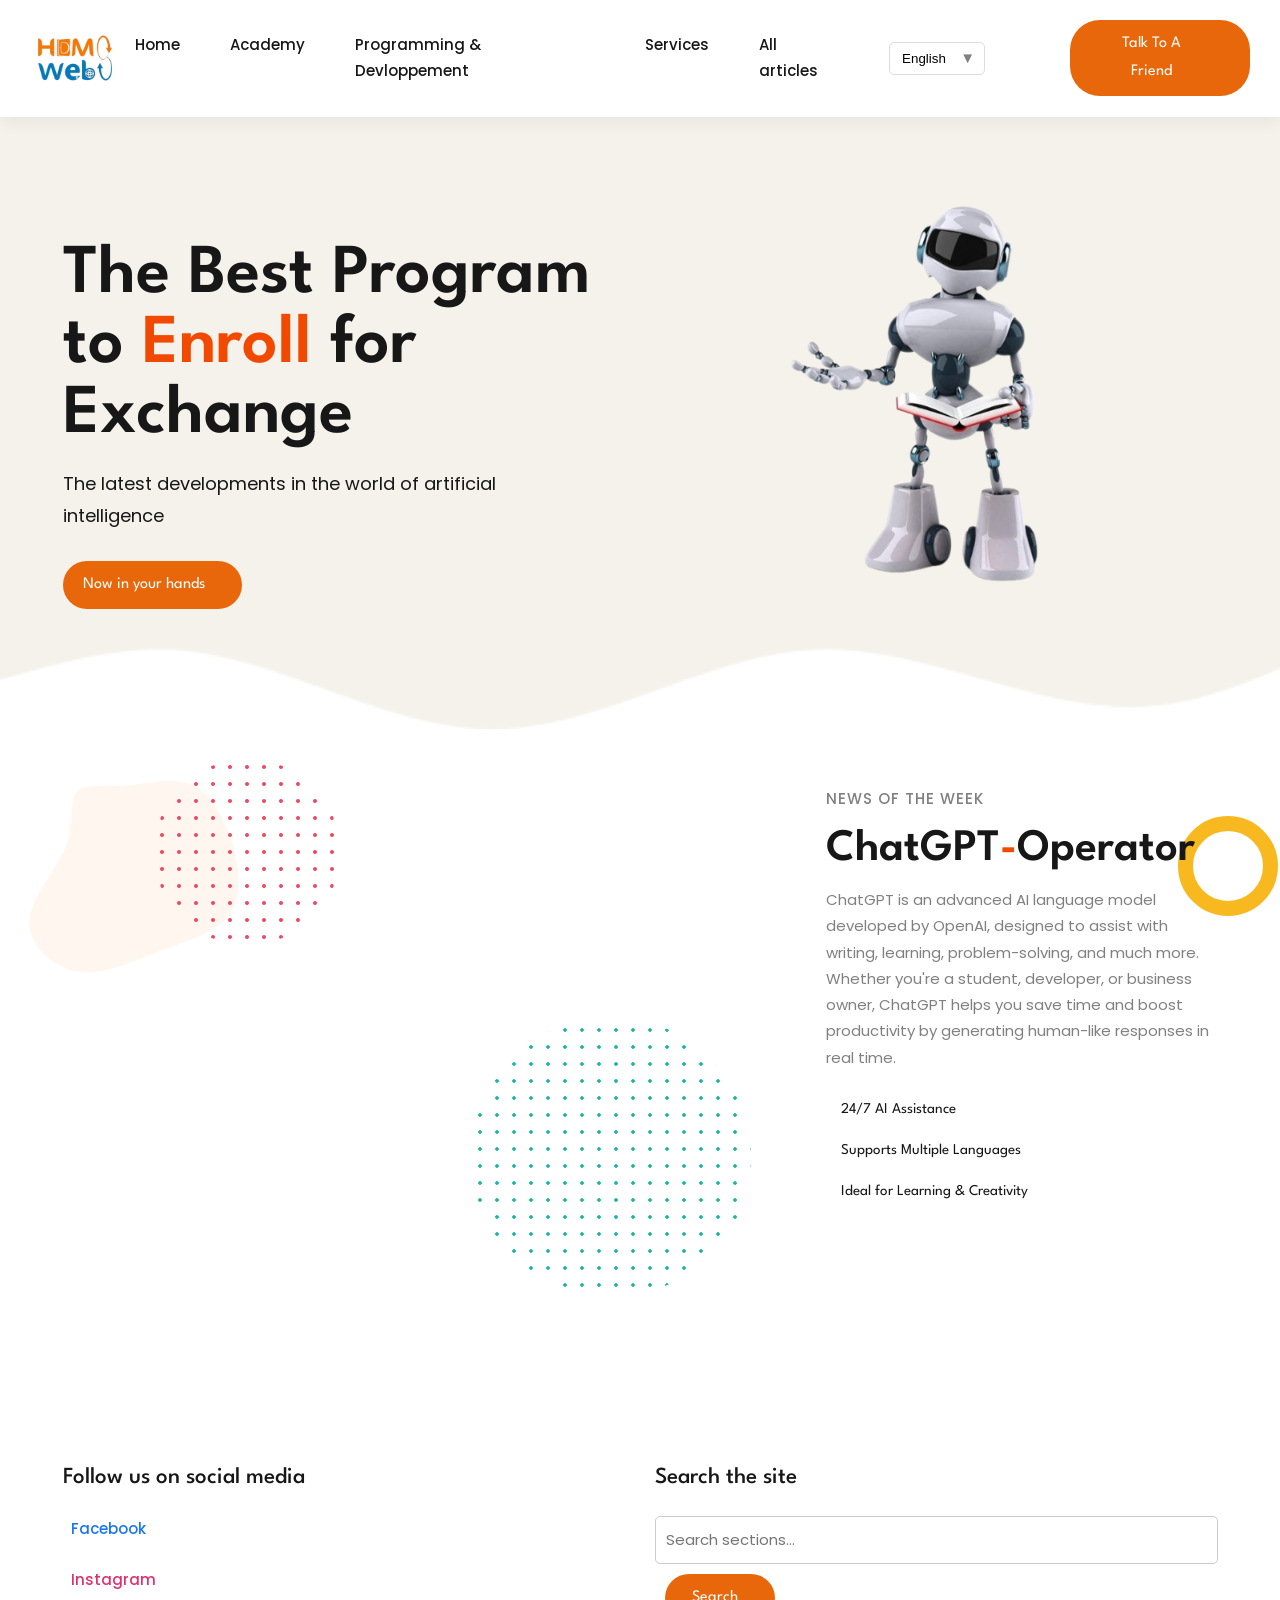
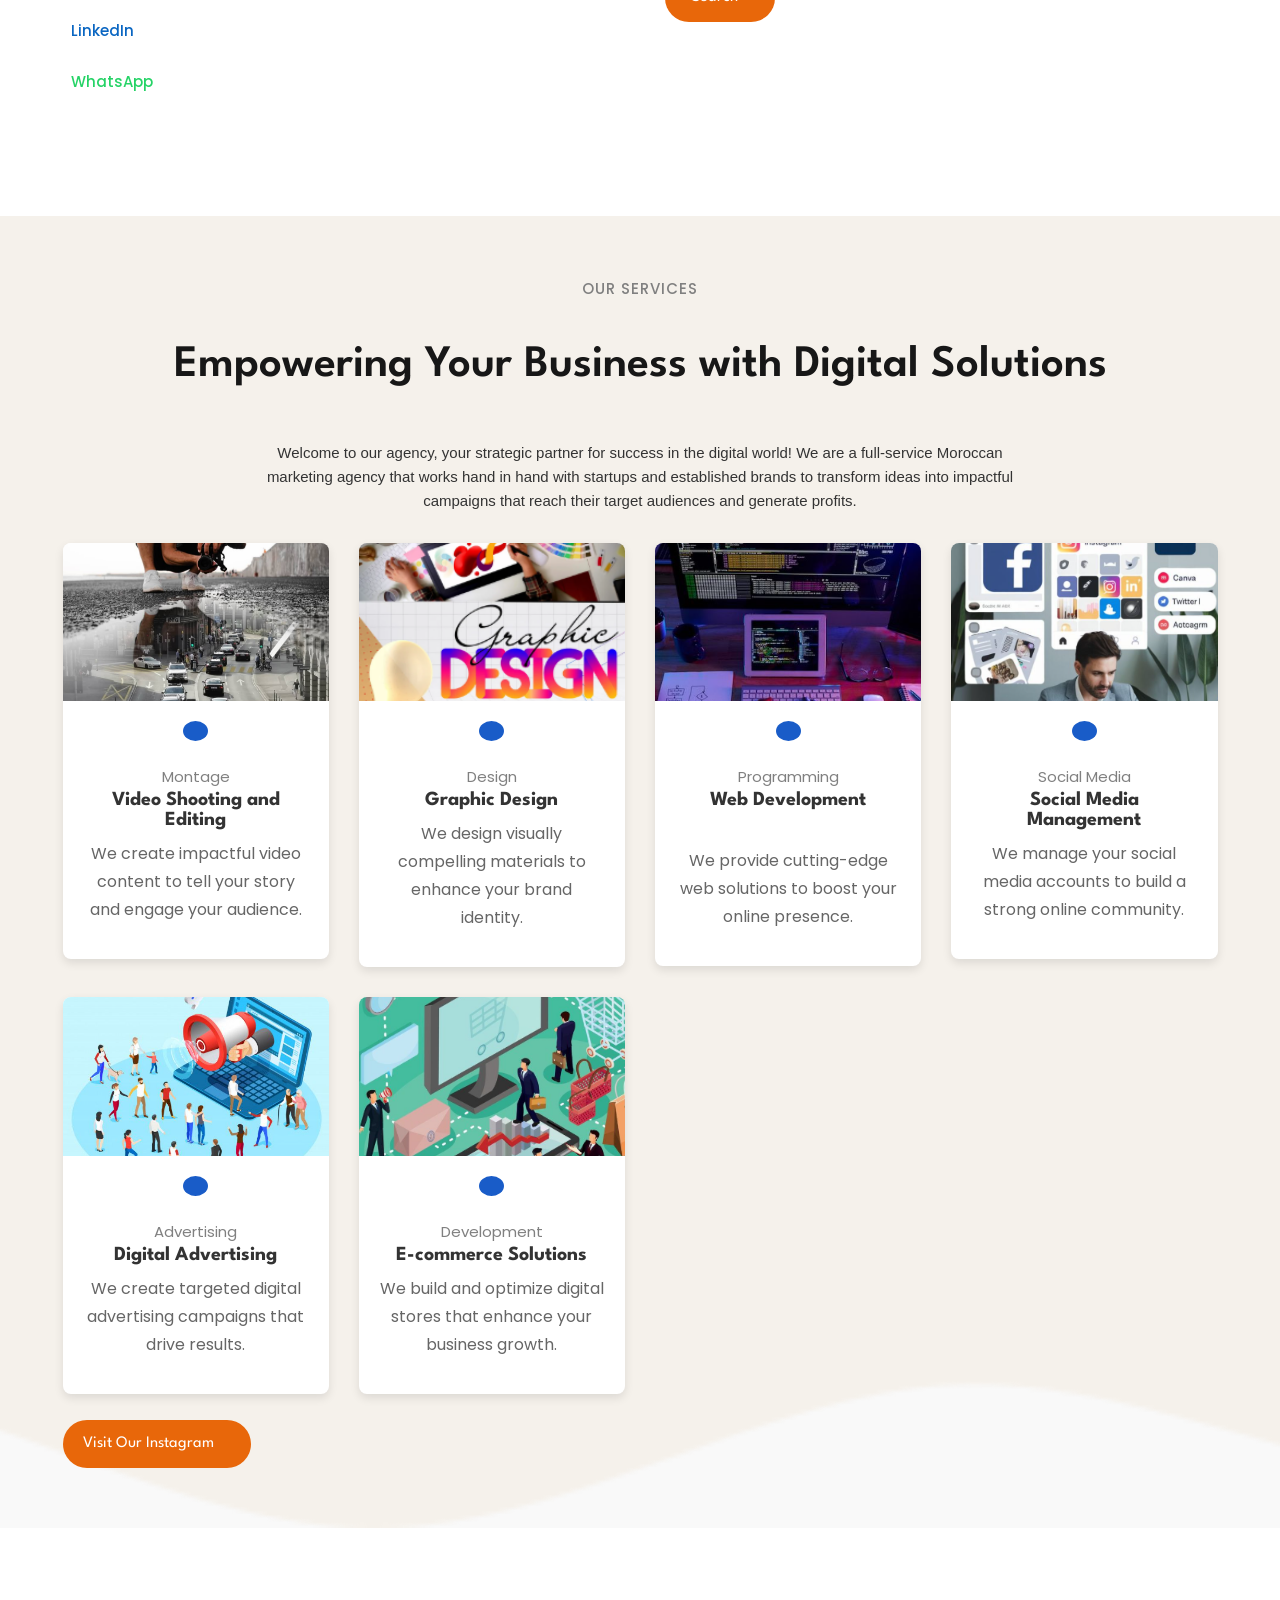
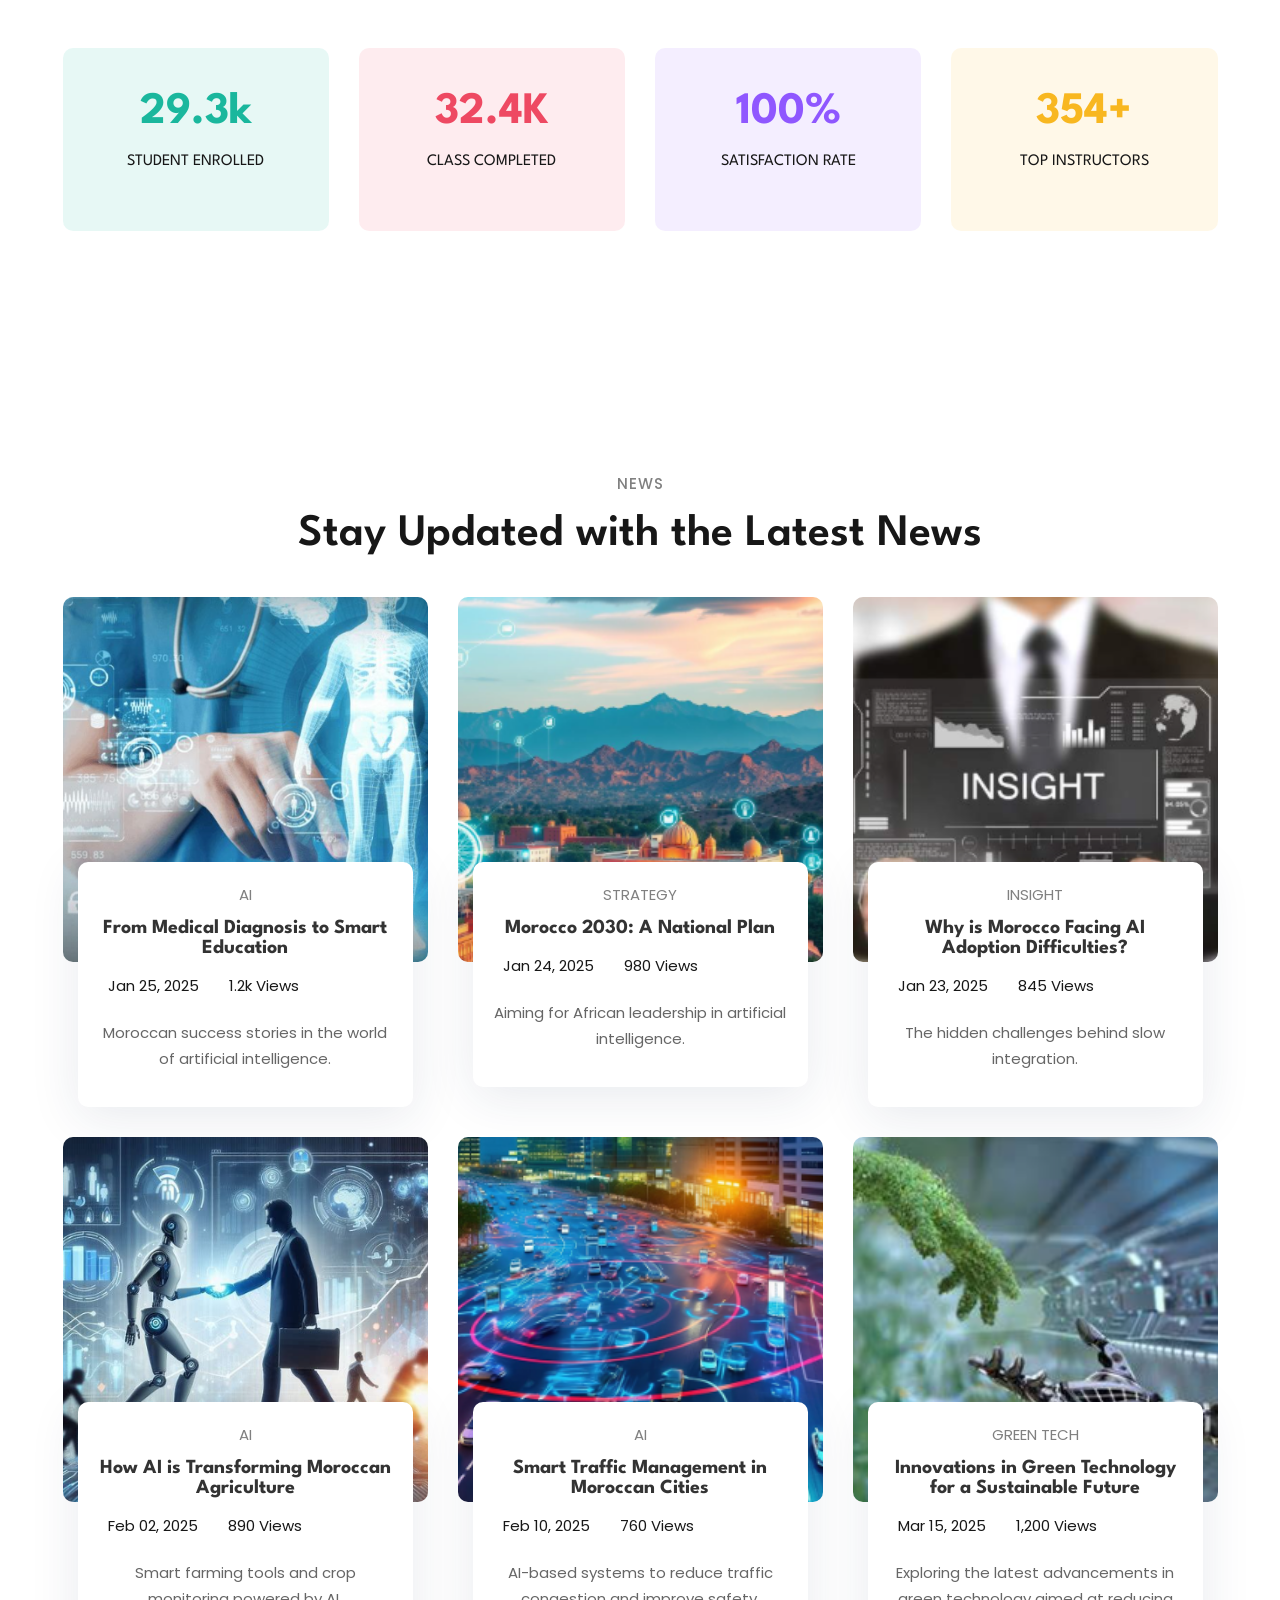
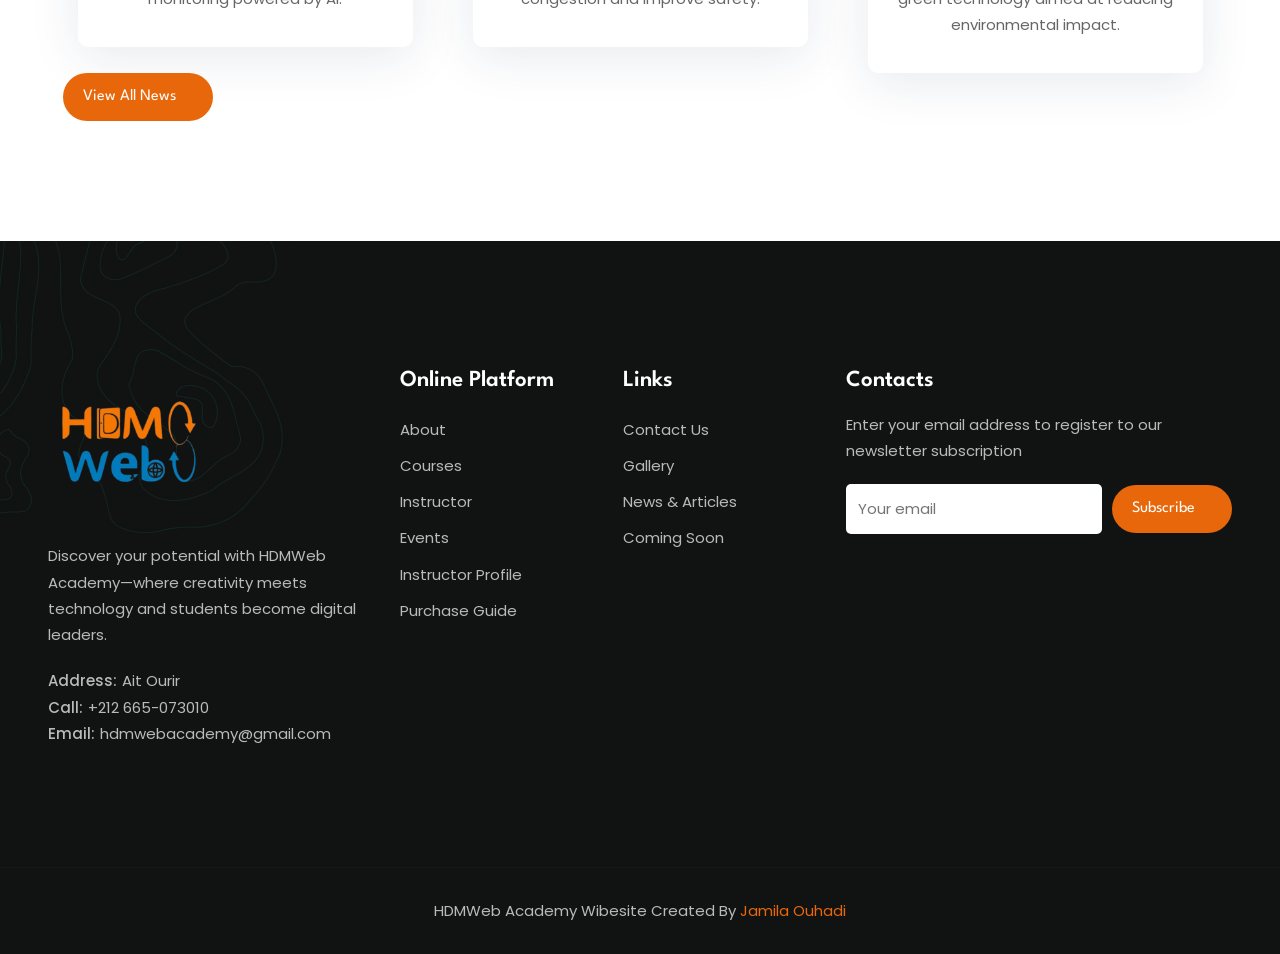
==== commit 53f2eb4f: "Update index.html" ====
--- a/hdm web/index.html
+++ b/hdm web/index.html
@@ -289,114 +289,6 @@
 
 
      
-        <!-- - #CATEGORY -->
-     
- 
-      <!-- <section class="section category" aria-label="category">
-        <div class="container">
-
-          <p class="section-subtitle">Categories</p>
-
-          <h2 class="h2 section-title">
-            Online <span class="span">Classes</span> For Remote Learning.
-          </h2>
-
-          <p class="section-text">
-            Consectetur adipiscing elit sed do eiusmod tempor.
-          </p>
-
-          <ul class="grid-list">
-
-            <li>
-              <div class="category-card" style="--color: 170, 75%, 41%">
-
-                <div class="card-icon">
-                  <img src="./assets/images/category-1.svg" width="40" height="40" loading="lazy"
-                    alt="Online Degree Programs" class="img">
-                </div>
-
-                <h3 class="h3">
-                  <a href="#" class="card-title">Online Degree Programs</a>
-                </h3>
-
-                <p class="card-text">
-                  Lorem ipsum dolor consec tur elit adicing sed umod tempor.
-                </p>
-
-                <span class="card-badge">7 Courses</span>
-
-              </div>
-            </li>
-
-            <li>
-              <div class="category-card" style="--color: 351, 83%, 61%">
-
-                <div class="card-icon">
-                  <img src="./assets/images/category-2.svg" width="40" height="40" loading="lazy"
-                    alt="Non-Degree Programs" class="img">
-                </div>
-
-                <h3 class="h3">
-                  <a href="#" class="card-title">Non-Degree Programs</a>
-                </h3>
-
-                <p class="card-text">
-                  Lorem ipsum dolor consec tur elit adicing sed umod tempor.
-                </p>
-
-                <span class="card-badge">4 Courses</span>
-
-              </div>
-            </li>
-
-            <li>
-              <div class="category-card" style="--color: 229, 75%, 58%">
-
-                <div class="card-icon">
-                  <img src="./assets/images/category-3.svg" width="40" height="40" loading="lazy"
-                    alt="Off-Campus Programs" class="img">
-                </div>
-
-                <h3 class="h3">
-                  <a href="#" class="card-title">Off-Campus Programs</a>
-                </h3>
-
-                <p class="card-text">
-                  Lorem ipsum dolor consec tur elit adicing sed umod tempor.
-                </p>
-
-                <span class="card-badge">8 Courses</span>
-
-              </div>
-            </li>
-
-            <li>
-              <div class="category-card" style="--color: 42, 94%, 55%">
-
-                <div class="card-icon">
-                  <img src="./assets/images/category-4.svg" width="40" height="40" loading="lazy"
-                    alt="Hybrid Distance Programs" class="img">
-                </div>
-
-                <h3 class="h3">
-                  <a href="#" class="card-title">Hybrid Distance Programs</a>
-                </h3>
-
-                <p class="card-text">
-                  Lorem ipsum dolor consec tur elit adicing sed umod tempor.
-                </p>
-
-                <span class="card-badge">8 Courses</span>
-
-              </div>
-            </li>
-
-          </ul>
-
-        </div>
-      </section> -->
-
-
 
 
 
@@ -689,40 +581,6 @@
 
 
 
-      <!-- 
-        - #VIDEO
-      -->
-
-      <section class="video has-bg-image" aria-label="video"
-        style="background-image: url('./assets/images/video-bg.png')">
-        <div class="container">
-
-          <div class="video-card">
-
-            <div class="video-banner img-holder has-after" style="--width: ; --height: ;">
-              <img src="./assets/images/video-banner.jpg" width="970" height="550" loading="lazy" alt="video banner"
-                class="img-cover">
-
-              <!-- Play Button Linked to YouTube -->
-              <a href="https://www.youtube.com/watch?v=YOUR_VIDEO_ID" class="play-btn" target="_blank"
-                aria-label="Play HDMWEB intro video">
-                <ion-icon name="play" aria-hidden="true"></ion-icon>
-              </a>
-            </div>
-
-            <!-- Decorative shapes (optional) -->
-            <img src="./assets/images/video-shape-1.png" width="1089" height="605" loading="lazy" alt=""
-              class="shape video-shape-1">
-
-            <img src="./assets/images/video-shape-2.png" width="158" height="174" loading="lazy" alt=""
-              class="shape video-shape-2">
-
-          </div>
-
-        </div>
-      </section>
-
-
 
 
 
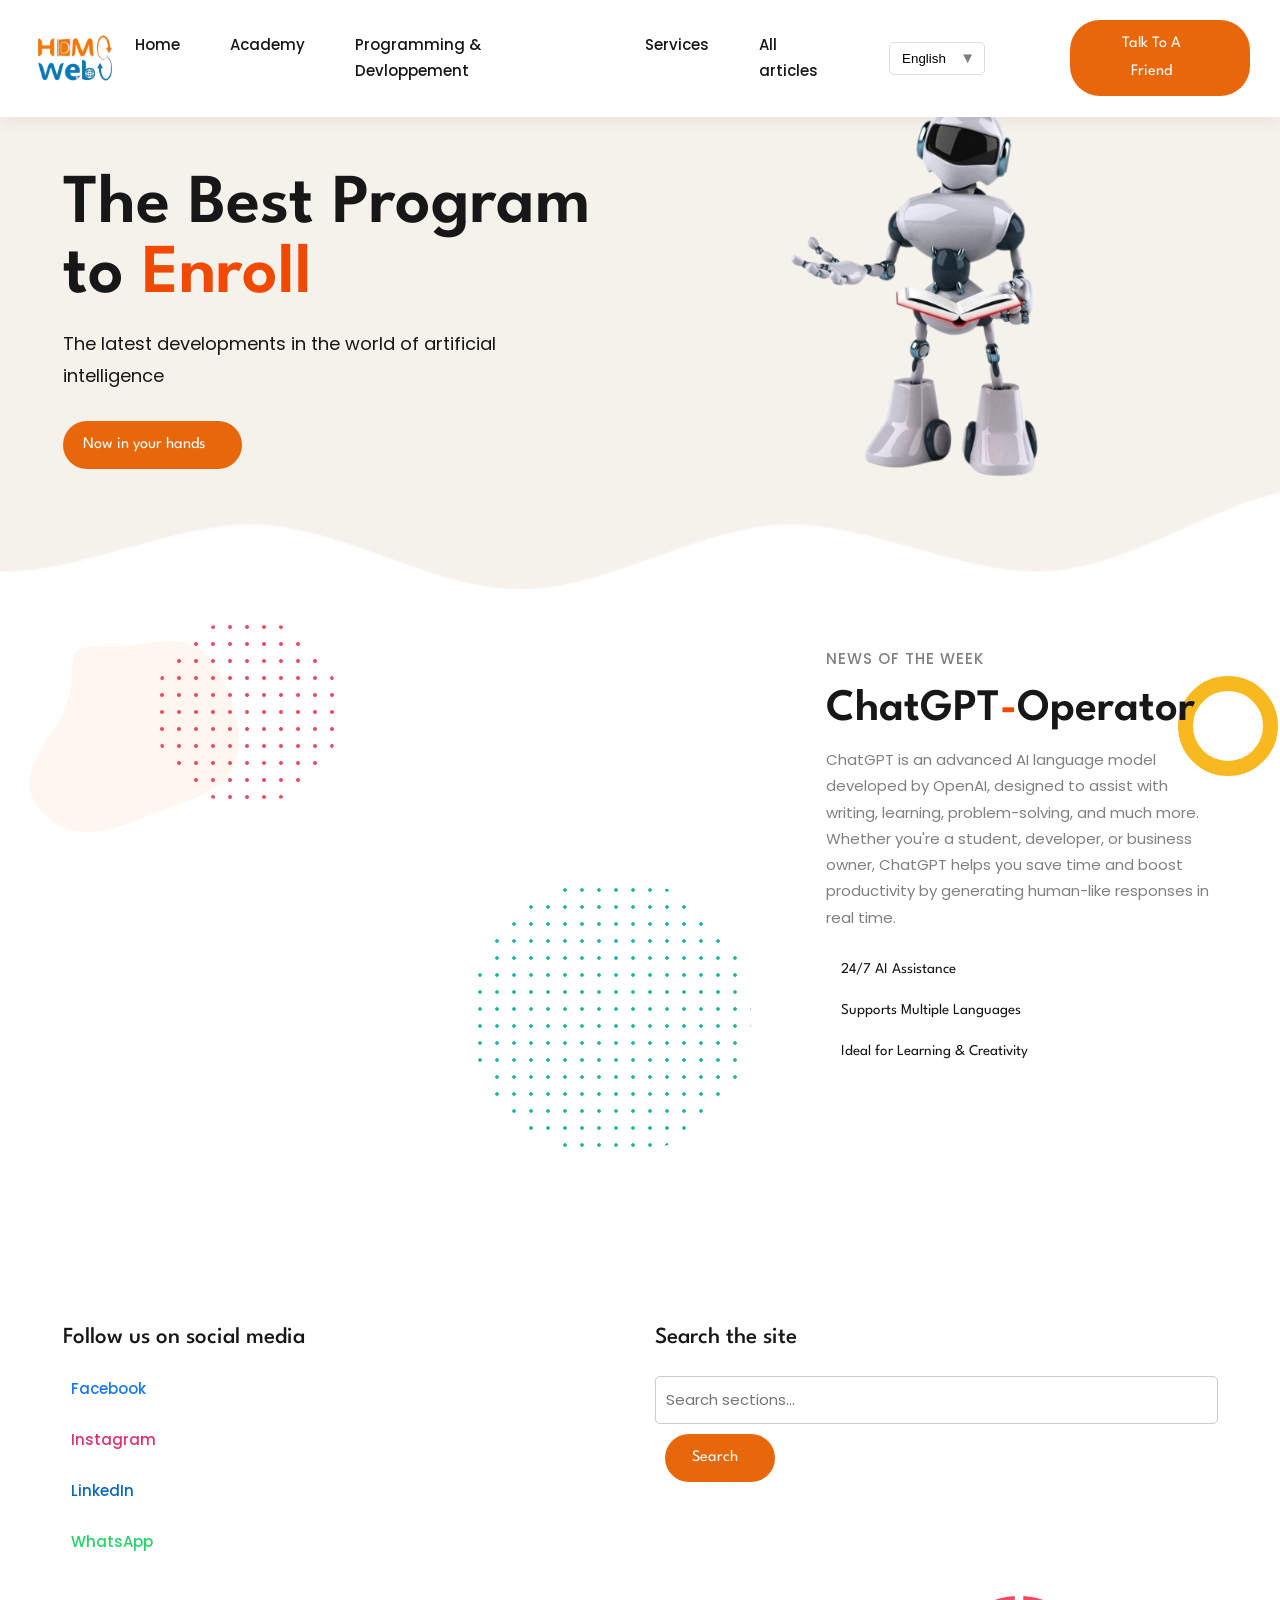
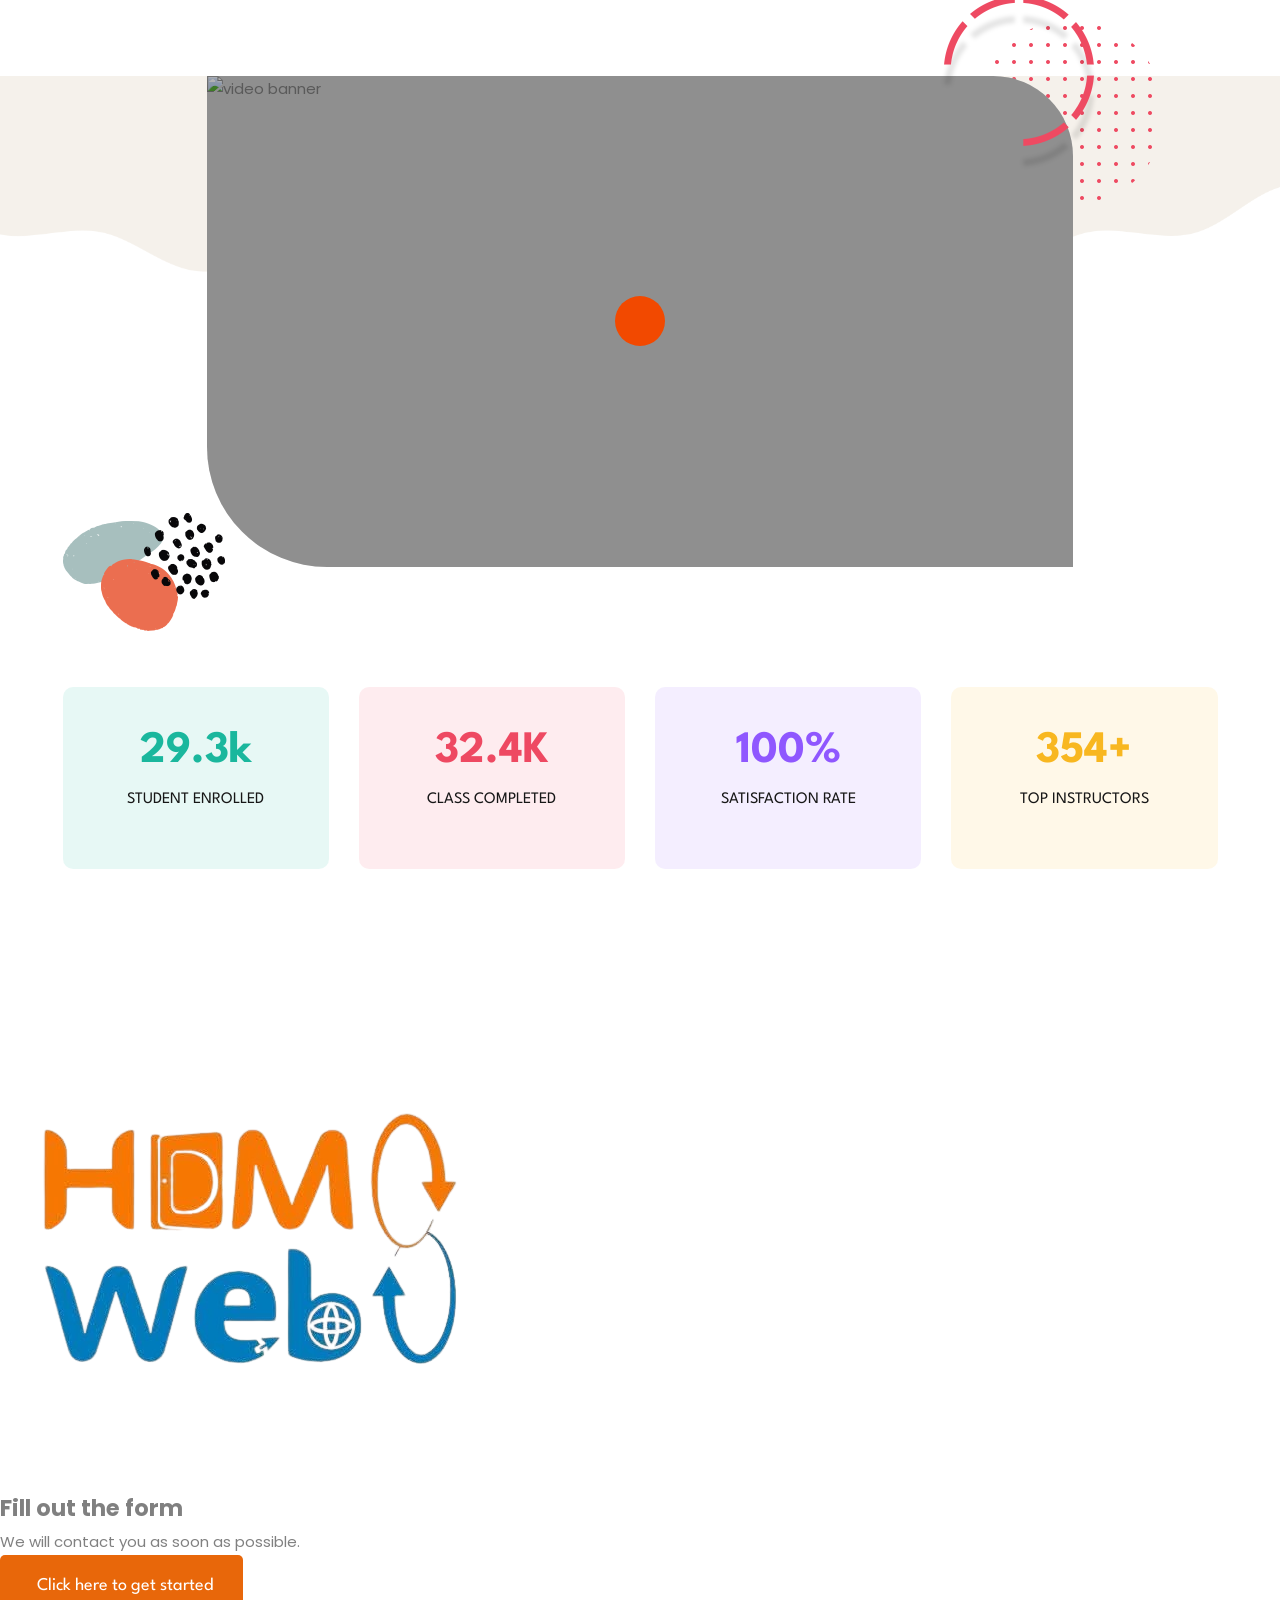
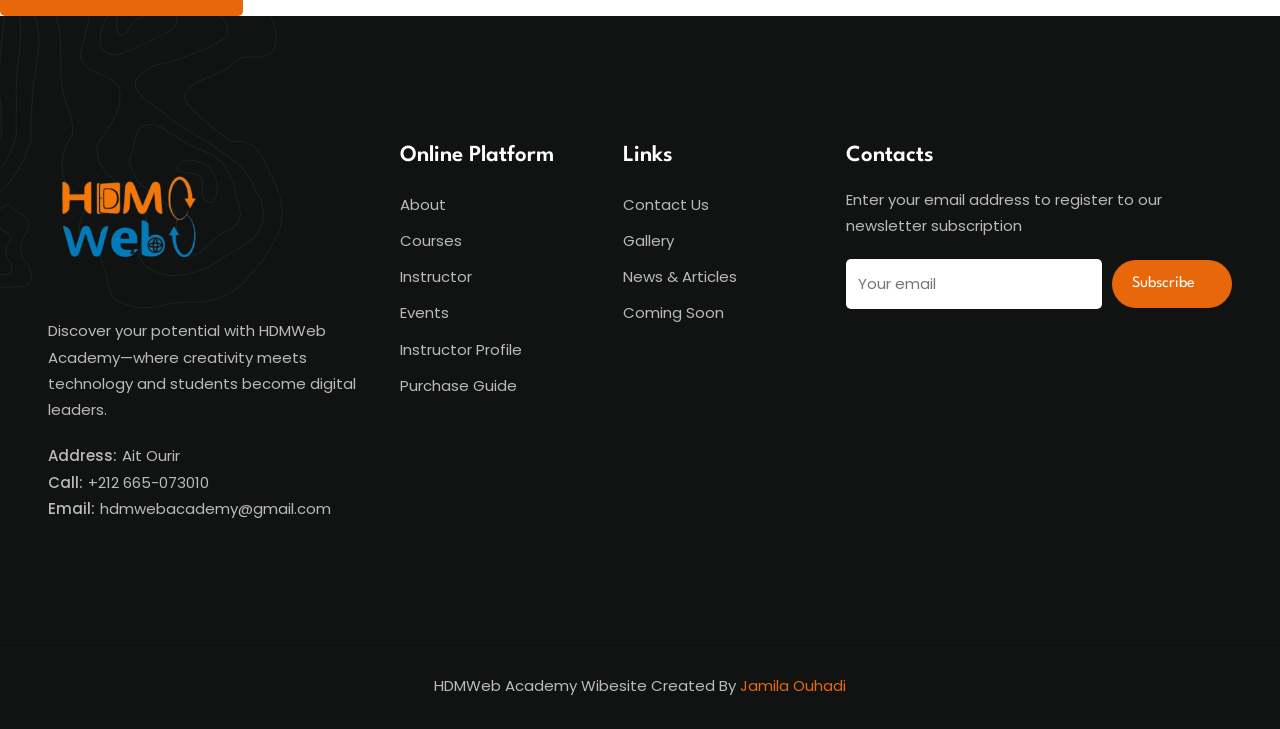
==== commit 0c13ec20: "Update index.html" ====
--- a/hdm web/index.html
+++ b/hdm web/index.html
@@ -96,6 +96,10 @@
     .font{
       font-size: 15px;
     }
+    .section.hero {
+      padding-top: 170px; /* or less */
+    }
+    
     
     
     
@@ -184,11 +188,11 @@
           </li>
 
           <li class="navbar-item">
-            <a href="#Services" class="navbar-link" data-nav-link>Services</a>
+            <a href="Services.html" class="navbar-link" data-nav-link>Services</a>
           </li>
 
           <li class="navbar-item">
-            <a href="#articles" class="navbar-link" data-nav-link>All articles</a>
+            <a href="articles.html" class="navbar-link" data-nav-link>All articles</a>
           </li>
           <div class="header-actions">
             <!-- Add language switcher -->
@@ -229,8 +233,7 @@
       <div class="overlay" data-nav-toggler data-overlay></div>
 
     </div>
-</header>
-
+  </header>
 
 
 
@@ -249,7 +252,7 @@
           <div class="hero-content">
 
             <h1 class="h1 section-title" >
-              The Best Program to <span class="span" data-translate="enroll">Enroll</span> for Exchange
+              The Best Program to <span class="span" data-translate="enroll">Enroll </span> 
             </h1>
 
             <p class="hero-text">
@@ -289,6 +292,114 @@
 
 
      
+        <!-- - #CATEGORY -->
+     
+ 
+      <!-- <section class="section category" aria-label="category">
+        <div class="container">
+
+          <p class="section-subtitle">Categories</p>
+
+          <h2 class="h2 section-title">
+            Online <span class="span">Classes</span> For Remote Learning.
+          </h2>
+
+          <p class="section-text">
+            Consectetur adipiscing elit sed do eiusmod tempor.
+          </p>
+
+          <ul class="grid-list">
+
+            <li>
+              <div class="category-card" style="--color: 170, 75%, 41%">
+
+                <div class="card-icon">
+                  <img src="./assets/images/category-1.svg" width="40" height="40" loading="lazy"
+                    alt="Online Degree Programs" class="img">
+                </div>
+
+                <h3 class="h3">
+                  <a href="#" class="card-title">Online Degree Programs</a>
+                </h3>
+
+                <p class="card-text">
+                  Lorem ipsum dolor consec tur elit adicing sed umod tempor.
+                </p>
+
+                <span class="card-badge">7 Courses</span>
+
+              </div>
+            </li>
+
+            <li>
+              <div class="category-card" style="--color: 351, 83%, 61%">
+
+                <div class="card-icon">
+                  <img src="./assets/images/category-2.svg" width="40" height="40" loading="lazy"
+                    alt="Non-Degree Programs" class="img">
+                </div>
+
+                <h3 class="h3">
+                  <a href="#" class="card-title">Non-Degree Programs</a>
+                </h3>
+
+                <p class="card-text">
+                  Lorem ipsum dolor consec tur elit adicing sed umod tempor.
+                </p>
+
+                <span class="card-badge">4 Courses</span>
+
+              </div>
+            </li>
+
+            <li>
+              <div class="category-card" style="--color: 229, 75%, 58%">
+
+                <div class="card-icon">
+                  <img src="./assets/images/category-3.svg" width="40" height="40" loading="lazy"
+                    alt="Off-Campus Programs" class="img">
+                </div>
+
+                <h3 class="h3">
+                  <a href="#" class="card-title">Off-Campus Programs</a>
+                </h3>
+
+                <p class="card-text">
+                  Lorem ipsum dolor consec tur elit adicing sed umod tempor.
+                </p>
+
+                <span class="card-badge">8 Courses</span>
+
+              </div>
+            </li>
+
+            <li>
+              <div class="category-card" style="--color: 42, 94%, 55%">
+
+                <div class="card-icon">
+                  <img src="./assets/images/category-4.svg" width="40" height="40" loading="lazy"
+                    alt="Hybrid Distance Programs" class="img">
+                </div>
+
+                <h3 class="h3">
+                  <a href="#" class="card-title">Hybrid Distance Programs</a>
+                </h3>
+
+                <p class="card-text">
+                  Lorem ipsum dolor consec tur elit adicing sed umod tempor.
+                </p>
+
+                <span class="card-badge">8 Courses</span>
+
+              </div>
+            </li>
+
+          </ul>
+
+        </div>
+      </section> -->
+
+
 
 
 
@@ -433,404 +544,118 @@
 
 
 
+      
+ 
+      
+
+      
+
+
+
+
       <!-- 
-        - #Services
+        - #VIDEO
       -->
 
-      <section class="section business has-bg-image" id="Services" aria-label="Services" style="background-image: url('./assets/images/video-bg.png')">
+      <section class="video has-bg-image" aria-label="video"
+        style="background-image: url('./assets/images/video-bg.png')">
         <div class="container">
-          <p class="section-subtitle">Our Services</p>
-          <br>
-          <h2 class="h2 section-title">Empowering Your Business with Digital Solutions</h2>
-          <br><br>
-          <p class="intro-text">
-            Welcome to our agency, your strategic partner for success in the digital world! We are a full-service Moroccan marketing agency that works hand in hand with startups and established brands to transform ideas into impactful campaigns that reach their target audiences and generate profits.
-          </p>
-          
+
+          <div class="video-card">
+
+            <div class="video-banner img-holder has-after" style="--width: ; --height: ;">
+              <img src="./assets/images/video-banner.jpg" width="970" height="550" loading="lazy" alt="video banner"
+                class="img-cover">
+
+              <!-- Play Button Linked to YouTube -->
+              <a href="https://www.youtube.com/watch?v=YOUR_VIDEO_ID" class="play-btn" target="_blank"
+                aria-label="Play HDMWEB intro video">
+                <ion-icon name="play" aria-hidden="true"></ion-icon>
+              </a>
+            </div>
+
+            <!-- Decorative shapes (optional) -->
+            <img src="./assets/images/video-shape-1.png" width="1089" height="605" loading="lazy" alt=""
+              class="shape video-shape-1">
+
+            <img src="./assets/images/video-shape-2.png" width="158" height="174" loading="lazy" alt=""
+              class="shape video-shape-2">
+
+          </div>
+
+        </div>
+      </section>
+
+
+
+
+
+      <!-- 
+        - #STATE
+      -->
+
+      <section class="section stats" aria-label="stats">
+        <div class="container">
+
           <ul class="grid-list">
-            <!-- Business Item 1 -->
-            <li>
-              <div class="business-card">
-                <figure class="card-banner img-holder has-after" style="--width: 370; --height: 220;">
-                  <img src="./assets/images/montage.png" width="370" height="220" loading="lazy" alt="Montage" class="img-cover">
-                </figure>
-                <div class="card-content">
-                  <a href="#" class="card-btn" aria-label="read more">
-                    <ion-icon name="arrow-forward-outline" aria-hidden="true"></ion-icon>
-                  </a>
-                  <span class="badge">Montage</span>
-                  <h3 class="h3">
-                    <a href="#" class="card-title">Video Shooting and Editing</a>
-                  </h3>
-                  <p class="card-text">We create impactful video content to tell your story and engage your audience.</p>
-                </div>
+
+            <li>
+              <div class="stats-card" style="--color: 170, 75%, 41%">
+                <h3 class="card-title">29.3k</h3>
+
+                <p class="card-text">Student Enrolled</p>
               </div>
             </li>
-            
-            <!-- Business Item 2 -->
-            <li>
-              <div class="business-card">
-                <figure class="card-banner img-holder has-after" style="--width: 370; --height: 220;">
-                  <img src="./assets/images/graphique.png" width="370" height="220" loading="lazy" alt="Graphic Design" class="img-cover">
-                </figure>
-                <div class="card-content">
-                  <a href="#" class="card-btn" aria-label="read more">
-                    <ion-icon name="arrow-forward-outline" aria-hidden="true"></ion-icon>
-                  </a>
-                  <span class="badge">Design</span>
-                  <h3 class="h3">
-                    <a href="#" class="card-title">Graphic Design</a>
-                  </h3>
-                  <p class="card-text">We design visually compelling materials to enhance your brand identity.</p>
-                </div>
+
+            <li>
+              <div class="stats-card" style="--color: 351, 83%, 61%">
+                <h3 class="card-title">32.4K</h3>
+
+                <p class="card-text">Class Completed</p>
               </div>
             </li>
-            
-            <!-- Additional Business Items -->
-             <!-- Business Item 3: Programming Solutions and Websites -->
-      <li>
-        <div class="business-card">
-          <figure class="card-banner img-holder" style="--width: 370; --height: 220;">
-            <img src="./assets/images/p.png" width="370" height="220" loading="lazy" alt="Programming Solutions" class="img-cover">
-          </figure>
-          <div class="card-content">
-            <a href="#" class="card-btn" aria-label="read more">
-              <ion-icon name="arrow-forward-outline" aria-hidden="true"></ion-icon>
-            </a>
-            <span class="badge">Programming</span>
-            <h3 class="h3">
-              <a href="#" class="card-title">Web Development</a>
-            </h3>
-            <br>
-            <p class="card-text">We provide cutting-edge web solutions to boost your online presence.</p>
-          </div>
+
+            <li>
+              <div class="stats-card" style="--color: 260, 100%, 67%">
+                <h3 class="card-title">100%</h3>
+
+                <p class="card-text">Satisfaction Rate</p>
+              </div>
+            </li>
+
+            <li>
+              <div class="stats-card" style="--color: 42, 94%, 55%">
+                <h3 class="card-title">354+</h3>
+
+                <p class="card-text">Top Instructors</p>
+              </div>
+            </li>
+
+          </ul>
+
         </div>
-      </li>
-
-      <!-- Business Item 4: Social Media Management -->
-      <li>
-        <div class="business-card">
-          <figure class="card-banner img-holder" style="--width: 370; --height: 220;">
-            <img src="./assets/images/m.png" width="370" height="220" loading="lazy" alt="Social Media Management" class="img-cover">
-          </figure>
-          <div class="card-content">
-            <a href="#" class="card-btn" aria-label="read more">
-              <ion-icon name="arrow-forward-outline" aria-hidden="true"></ion-icon>
-            </a>
-            <span class="badge">Social Media</span>
-            <h3 class="h3">
-              <a href="#" class="card-title">Social Media Management</a>
-            </h3>
-            <p class="card-text">We manage your social media accounts to build a strong online community.</p>
-          </div>
-        </div>
-      </li>
-
-      <!-- Business Item 5: Digital Advertising -->
-      <li>
-        <div class="business-card">
-          <figure class="card-banner img-holder" style="--width: 370; --height: 220;">
-            <img src="./assets/images/digital.png" width="370" height="220" loading="lazy" alt="Digital Advertising" class="img-cover">
-          </figure>
-          <div class="card-content">
-            <a href="#" class="card-btn" aria-label="read more">
-              <ion-icon name="arrow-forward-outline" aria-hidden="true"></ion-icon>
-            </a>
-            <span class="badge">Advertising</span>
-            <h3 class="h3">
-              <a href="#" class="card-title">Digital Advertising</a>
-            </h3>
-            <p class="card-text">We create targeted digital advertising campaigns that drive results.</p>
-          </div>
-        </div>
-      </li>
-
-      <!-- Business Item 6: Digital Store Development -->
-      <li>
-        <div class="business-card">
-          <figure class="card-banner img-holder" style="--width: 370; --height: 220;">
-            <img src="./assets/images/d.png" width="370" height="220" loading="lazy" alt="Digital Store Development" class="img-cover">
-          </figure>
-          <div class="card-content">
-            <a href="#" class="card-btn" aria-label="read more">
-              <ion-icon name="arrow-forward-outline" aria-hidden="true"></ion-icon>
-            </a>
-            <span class="badge">Development</span>
-            <h3 class="h3">
-              <a href="#" class="card-title">E-commerce Solutions</a>
-            </h3>
-            <p class="card-text">We build and optimize digital stores that enhance your business growth.</p>
-          </div>
-        </div>
-      </li>
-            <!-- Continue in the same pattern for all business items -->
-      
-          </ul>
-      <br>
-          <a href="https://www.instagram.com" class="btn has-before">
-            <span class="span">Visit Our Instagram</span>
-            <ion-icon name="arrow-forward-outline" aria-hidden="true"></ion-icon>
+      </section>
+
+
+
+
+
+
+
+      <section class="start-box">
+        <div class="box-content">
+          <img src="./assets/images/logo.png" alt="HDM Web Logo" class="logo">
+          
+          <h2 class="slogan">Fill out the form</h2>
+          <p class="subtext">We will contact you as soon as possible.</p>
+          
+          <a href="#start" class="btn">
+            <ion-icon name="create-outline"></ion-icon> Click here to get started
           </a>
         </div>
       </section>
- 
-      
-
-      
-
-
-
-
-
-
-
-      <!-- 
-        - #STATE
-      -->
-
-      <section class="section stats" aria-label="stats">
-        <div class="container">
-
-          <ul class="grid-list">
-
-            <li>
-              <div class="stats-card" style="--color: 170, 75%, 41%">
-                <h3 class="card-title">29.3k</h3>
-
-                <p class="card-text">Student Enrolled</p>
-              </div>
-            </li>
-
-            <li>
-              <div class="stats-card" style="--color: 351, 83%, 61%">
-                <h3 class="card-title">32.4K</h3>
-
-                <p class="card-text">Class Completed</p>
-              </div>
-            </li>
-
-            <li>
-              <div class="stats-card" style="--color: 260, 100%, 67%">
-                <h3 class="card-title">100%</h3>
-
-                <p class="card-text">Satisfaction Rate</p>
-              </div>
-            </li>
-
-            <li>
-              <div class="stats-card" style="--color: 42, 94%, 55%">
-                <h3 class="card-title">354+</h3>
-
-                <p class="card-text">Top Instructors</p>
-              </div>
-            </li>
-
-          </ul>
-
-        </div>
-      </section>
-
-
-
-
-
-      <!-- 
-        - #BLOG
-      -->
-
-      <section class="section blog has-bg-image" id="articles" aria-label="articles" style="background-image: url('./assets/images/blog-bg.svg')">
-        <div class="container">
-      
-          <p class="section-subtitle">News</p>
-      
-          <h2 class="h2 section-title">Stay Updated with the Latest News</h2>
-      
-          <ul class="grid-list">
-      
-            <!-- News Item 1 -->
-            <li>
-              <div class="blog-card">
-                <figure class="card-banner img-holder has-after" style="--width: 370; --height: 370;">
-                  <img src="./assets/images/n1.png" width="370" height="370" loading="lazy" alt="Medical AI in Morocco" class="img-cover">
-                </figure>
-                <div class="card-content">
-                  <a href="news-detail.html?id=1" class="card-btn" aria-label="read more">
-                    <ion-icon name="arrow-forward-outline" aria-hidden="true"></ion-icon>
-                  </a>
-                  <a href="#" class="card-subtitle">AI</a>
-                  <h3 class="h3">
-                    <a href="news-detail.html?id=1" class="card-title">From Medical Diagnosis to Smart Education</a>
-                  </h3>
-                  <ul class="card-meta-list">
-                    <li class="card-meta-item">
-                      <ion-icon name="calendar-outline" aria-hidden="true"></ion-icon>
-                      <span class="span">Jan 25, 2025</span>
-                    </li>
-                    <li class="card-meta-item">
-                      <ion-icon name="eye-outline" aria-hidden="true"></ion-icon>
-                      <span class="span">1.2k Views</span>
-                    </li>
-                  </ul>
-                  <p class="card-text">Moroccan success stories in the world of artificial intelligence.</p>
-                </div>
-              </div>
-            </li>
-      
-            <!-- News Item 2 -->
-            <li>
-              <div class="blog-card">
-                <figure class="card-banner img-holder has-after" style="--width: 370; --height: 370;">
-                  <img src="./assets/images/stra.png" width="370" height="370" loading="lazy" alt="Morocco AI Vision 2030" class="img-cover">
-                </figure>
-                <div class="card-content">
-                  <a href="news-detail.html?id=2" class="card-btn" aria-label="read more">
-                    <ion-icon name="arrow-forward-outline" aria-hidden="true"></ion-icon>
-                  </a>
-                  <a href="#" class="card-subtitle">Strategy</a>
-                  <h3 class="h3">
-                    <a href="news-detail.html?id=2" class="card-title">Morocco 2030: A National Plan</a>
-                  </h3>
-                  <ul class="card-meta-list">
-                    <li class="card-meta-item">
-                      <ion-icon name="calendar-outline" aria-hidden="true"></ion-icon>
-                      <span class="span">Jan 24, 2025</span>
-                    </li>
-                    <li class="card-meta-item">
-                      <ion-icon name="eye-outline" aria-hidden="true"></ion-icon>
-                      <span class="span">980 Views</span>
-                    </li>
-                  </ul>
-                  <p class="card-text">Aiming for African leadership in artificial intelligence.</p>
-                </div>
-              </div>
-            </li>
-      
-            <!-- News Item 3 -->
-            <li>
-              <div class="blog-card">
-                <figure class="card-banner img-holder has-after" style="--width: 370; --height: 370;">
-                  <img src="./assets/images/ins.png" width="370" height="370" loading="lazy" alt="AI adoption challenges" class="img-cover">
-                </figure>
-                <div class="card-content">
-                  <a href="news-detail.html?id=3" class="card-btn" aria-label="read more">
-                    <ion-icon name="arrow-forward-outline" aria-hidden="true"></ion-icon>
-                  </a>
-                  <a href="#" class="card-subtitle">Insight</a>
-                  <h3 class="h3">
-                    <a href="news-detail.html?id=3" class="card-title">Why is Morocco Facing AI Adoption Difficulties?</a>
-                  </h3>
-                  <ul class="card-meta-list">
-                    <li class="card-meta-item">
-                      <ion-icon name="calendar-outline" aria-hidden="true"></ion-icon>
-                      <span class="span">Jan 23, 2025</span>
-                    </li>
-                    <li class="card-meta-item">
-                      <ion-icon name="eye-outline" aria-hidden="true"></ion-icon>
-                      <span class="span">845 Views</span>
-                    </li>
-                  </ul>
-                  <p class="card-text">The hidden challenges behind slow integration.</p>
-                </div>
-              </div>
-            </li>
-      
-            <!-- News Item 4 -->
-            <li>
-              <div class="blog-card">
-                <figure class="card-banner img-holder has-after" style="--width: 370; --height: 370;">
-                  <img src="./assets/images/n2.png" width="370" height="370" loading="lazy" alt="AI in agriculture" class="img-cover">
-                </figure>
-                <div class="card-content">
-                  <a href="news-detail.html?id=4" class="card-btn" aria-label="read more">
-                    <ion-icon name="arrow-forward-outline" aria-hidden="true"></ion-icon>
-                  </a>
-                  <a href="#" class="card-subtitle">AI</a>
-                  <h3 class="h3">
-                    <a href="news-detail.html?id=4" class="card-title">How AI is Transforming Moroccan Agriculture</a>
-                  </h3>
-                  <ul class="card-meta-list">
-                    <li class="card-meta-item">
-                      <ion-icon name="calendar-outline" aria-hidden="true"></ion-icon>
-                      <span class="span">Feb 02, 2025</span>
-                    </li>
-                    <li class="card-meta-item">
-                      <ion-icon name="eye-outline" aria-hidden="true"></ion-icon>
-                      <span class="span">890 Views</span>
-                    </li>
-                  </ul>
-                  <p class="card-text">Smart farming tools and crop monitoring powered by AI.</p>
-                </div>
-              </div>
-            </li>
-      
-            <!-- News Item 5 -->
-            <li>
-              <div class="blog-card">
-                <figure class="card-banner img-holder has-after" style="--width: 370; --height: 370;">
-                  <img src="./assets/images/traf.png" width="370" height="370" loading="lazy" alt="AI in transportation" class="img-cover">
-                </figure>
-                <div class="card-content">
-                  <a href="news-detail.html?id=5" class="card-btn" aria-label="read more">
-                    <ion-icon name="arrow-forward-outline" aria-hidden="true"></ion-icon>
-                  </a>
-                  <a href="#" class="card-subtitle">AI</a>
-                  <h3 class="h3">
-                    <a href="news-detail.html?id=5" class="card-title">Smart Traffic Management in Moroccan Cities</a>
-                  </h3>
-                  <ul class="card-meta-list">
-                    <li class="card-meta-item">
-                      <ion-icon name="calendar-outline" aria-hidden="true"></ion-icon>
-                      <span class="span">Feb 10, 2025</span>
-                    </li>
-                    <li class="card-meta-item">
-                      <ion-icon name="eye-outline" aria-hidden="true"></ion-icon>
-                      <span class="span">760 Views</span>
-                    </li>
-                  </ul>
-                  <p class="card-text">AI-based systems to reduce traffic congestion and improve safety.</p>
-                </div>
-              </div>
-            </li>
-
-            <!-- News Item 6 -->
-            <li>
-              <div class="blog-card">
-                <figure class="card-banner img-holder has-after" style="--width: 370; --height: 370;">
-                  <img src="./assets/images/gre.png" width="370" height="370" loading="lazy" alt="Green Tech Innovations" class="img-cover">
-                </figure>
-                <div class="card-content">
-                  <a href="news-detail.html?id=6" class="card-btn" aria-label="read more">
-                    <ion-icon name="arrow-forward-outline" aria-hidden="true"></ion-icon>
-                  </a>
-                  <a href="#" class="card-subtitle">Green Tech</a>
-                  <h3 class="h3">
-                    <a href="news-detail.html?id=6" class="card-title">Innovations in Green Technology for a Sustainable Future</a>
-                  </h3>
-                  <ul class="card-meta-list">
-                    <li class="card-meta-item">
-                      <ion-icon name="calendar-outline" aria-hidden="true"></ion-icon>
-                      <span class="span">Mar 15, 2025</span>
-                    </li>
-                    <li class="card-meta-item">
-                      <ion-icon name="eye-outline" aria-hidden="true"></ion-icon>
-                      <span class="span">1,200 Views</span>
-                    </li>
-                  </ul>
-                  <p class="card-text">Exploring the latest advancements in green technology aimed at reducing environmental impact.</p>
-                </div>
-              </div>
-            </li>
-
-      
-          </ul>
-      
-          <a href="all-news.html" class="btn has-before">
-            <span class="span">View All News</span>
-            <ion-icon name="arrow-forward-outline" aria-hidden="true"></ion-icon>
-          </a>
-      
-        </div>
-      </section>
+      
+      
       
 
     </article>
@@ -852,7 +677,7 @@
         <div class="footer-brand">
 
           <a href="#" class="logo">
-            <img src="./assets/images/logo.png" width="162" height="50" alt="EduWeb logo">
+            <img src="./assets/images/logo.png" width="162" height="50" alt="HDMweb logo">
           </a>
 
           <p class="footer-brand-text">
@@ -875,7 +700,7 @@
           <div class="wrapper">
             <span class="span">Email:</span>
 
-            <a href="mailto:info@eduweb.com" class="footer-link">hdmwebacademy@gmail.com</a>
+            <a href="mailto:info@HDMweb.com" class="footer-link">hdmwebacademy@gmail.com</a>
           </div>
 
         </div>
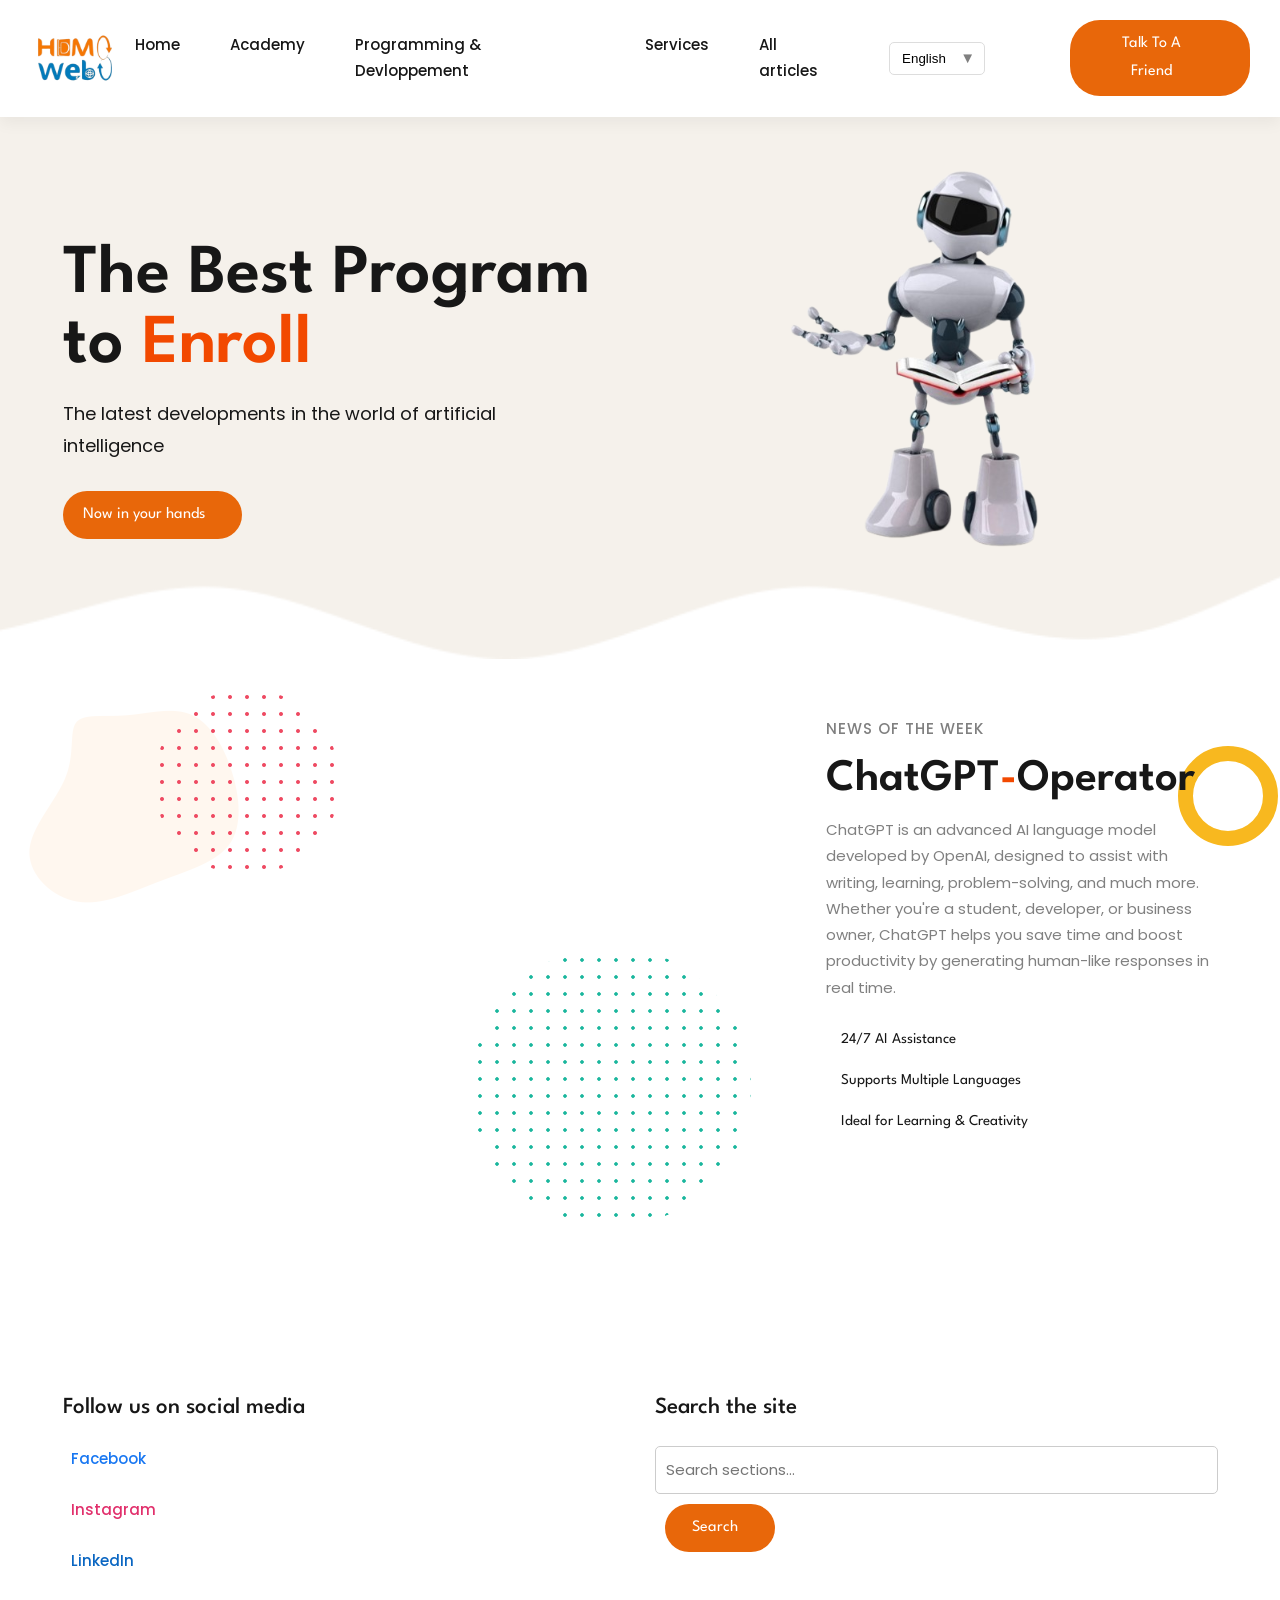
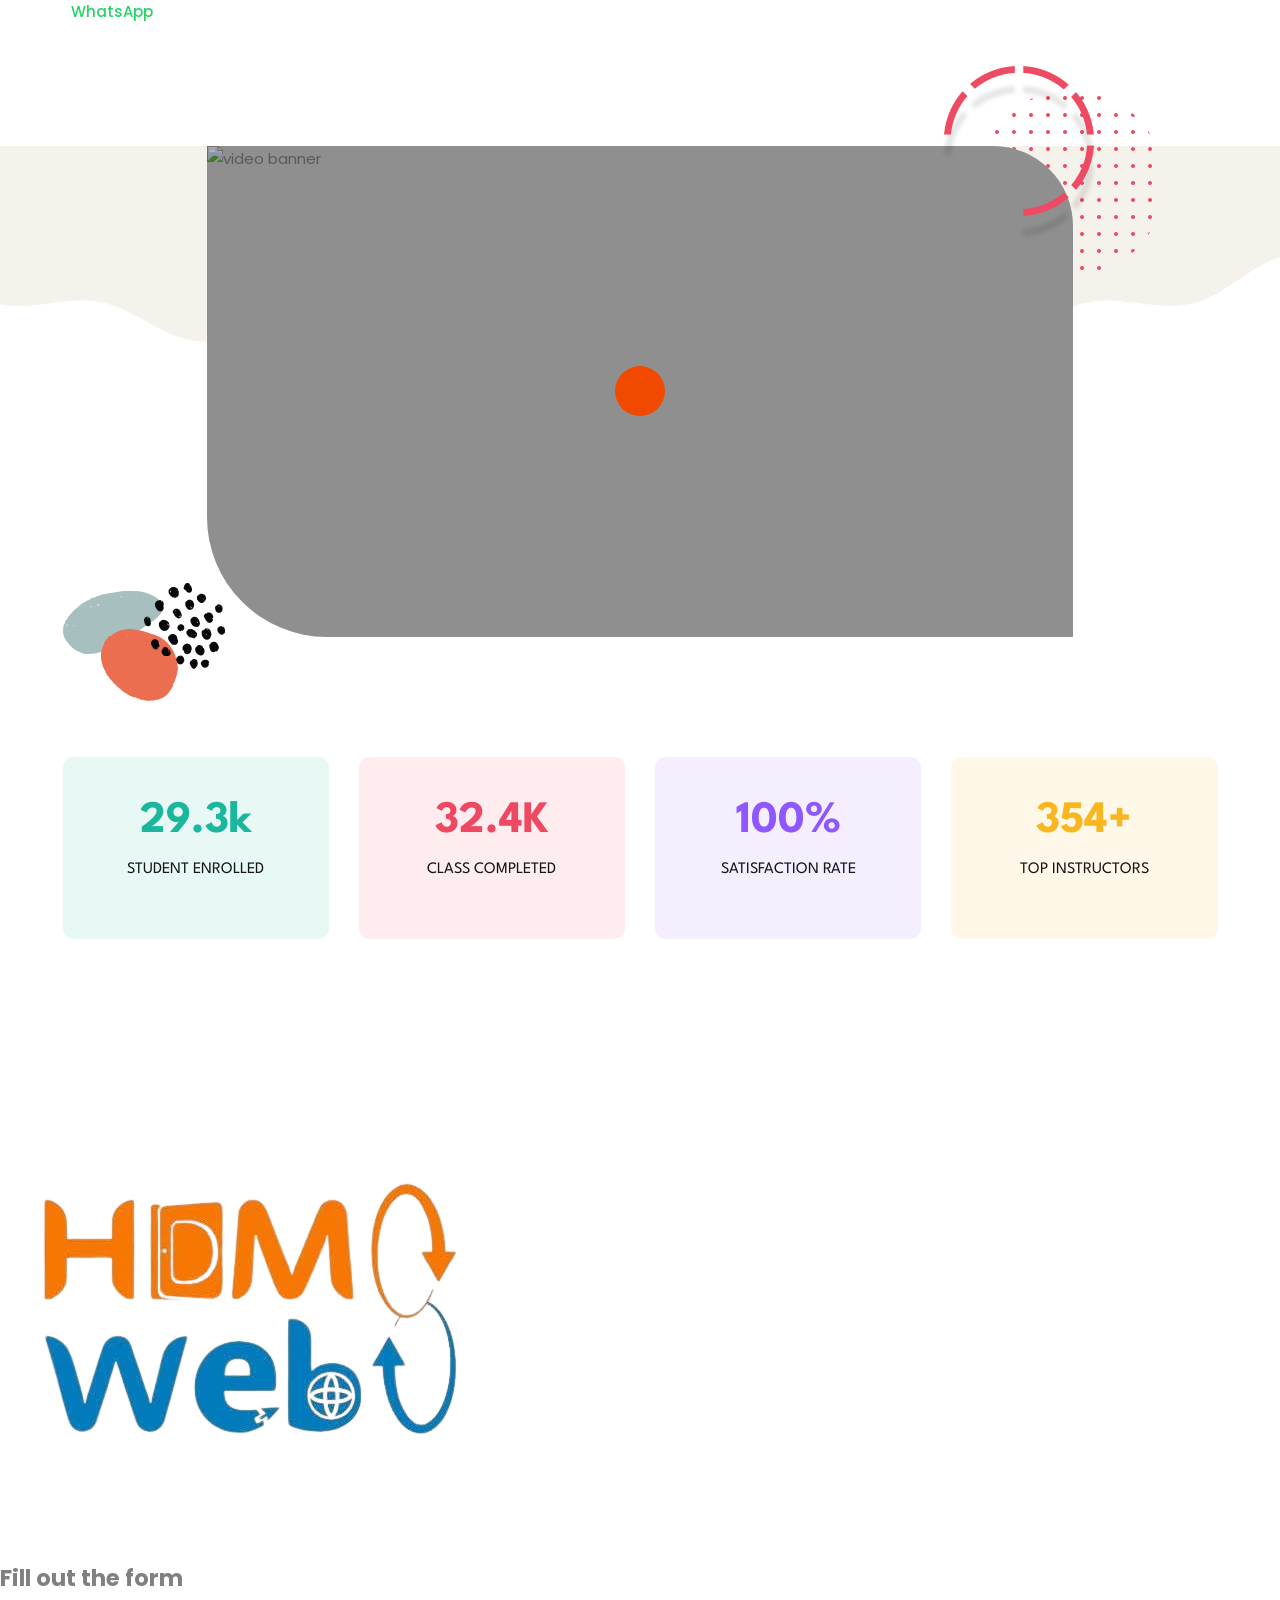
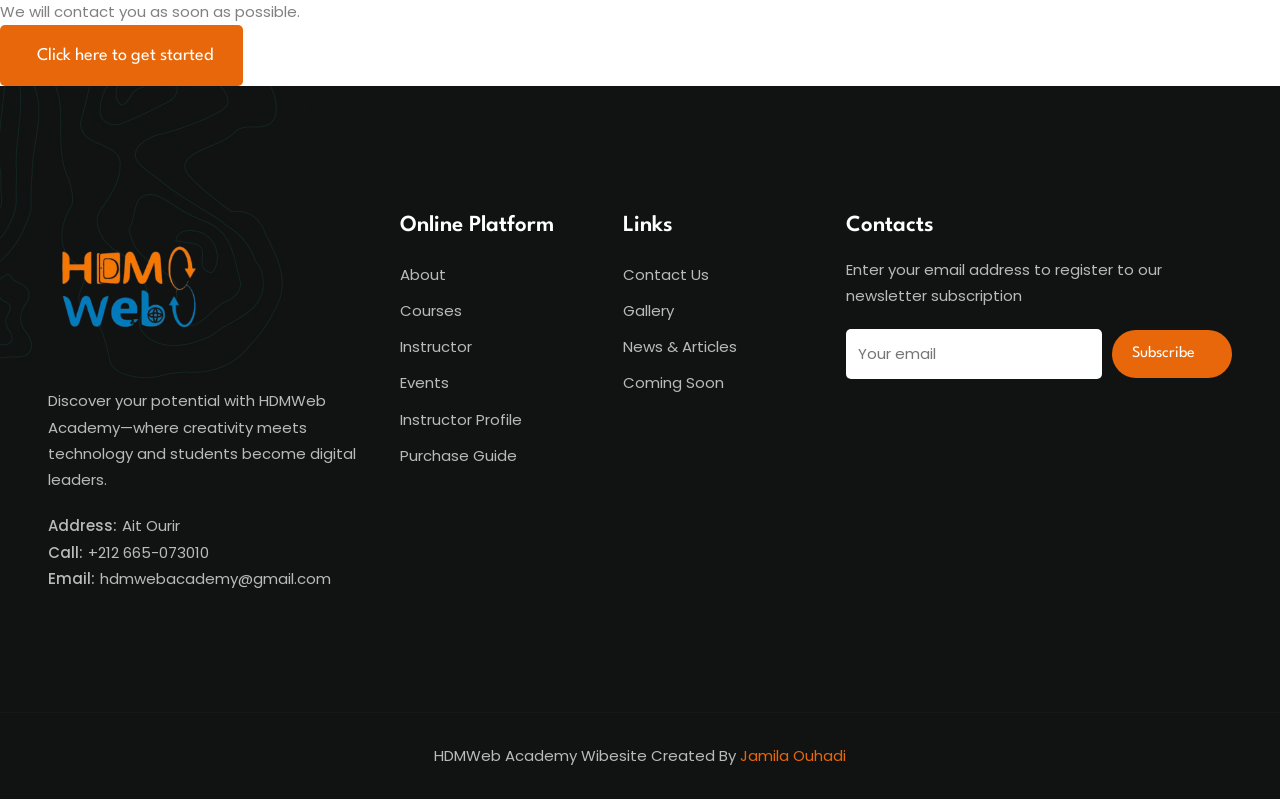
==== commit 70379270: "Update index.html" ====
--- a/hdm web/index.html
+++ b/hdm web/index.html
@@ -95,9 +95,6 @@
     }
     .font{
       font-size: 15px;
-    }
-    .section.hero {
-      padding-top: 170px; /* or less */
     }
     
     
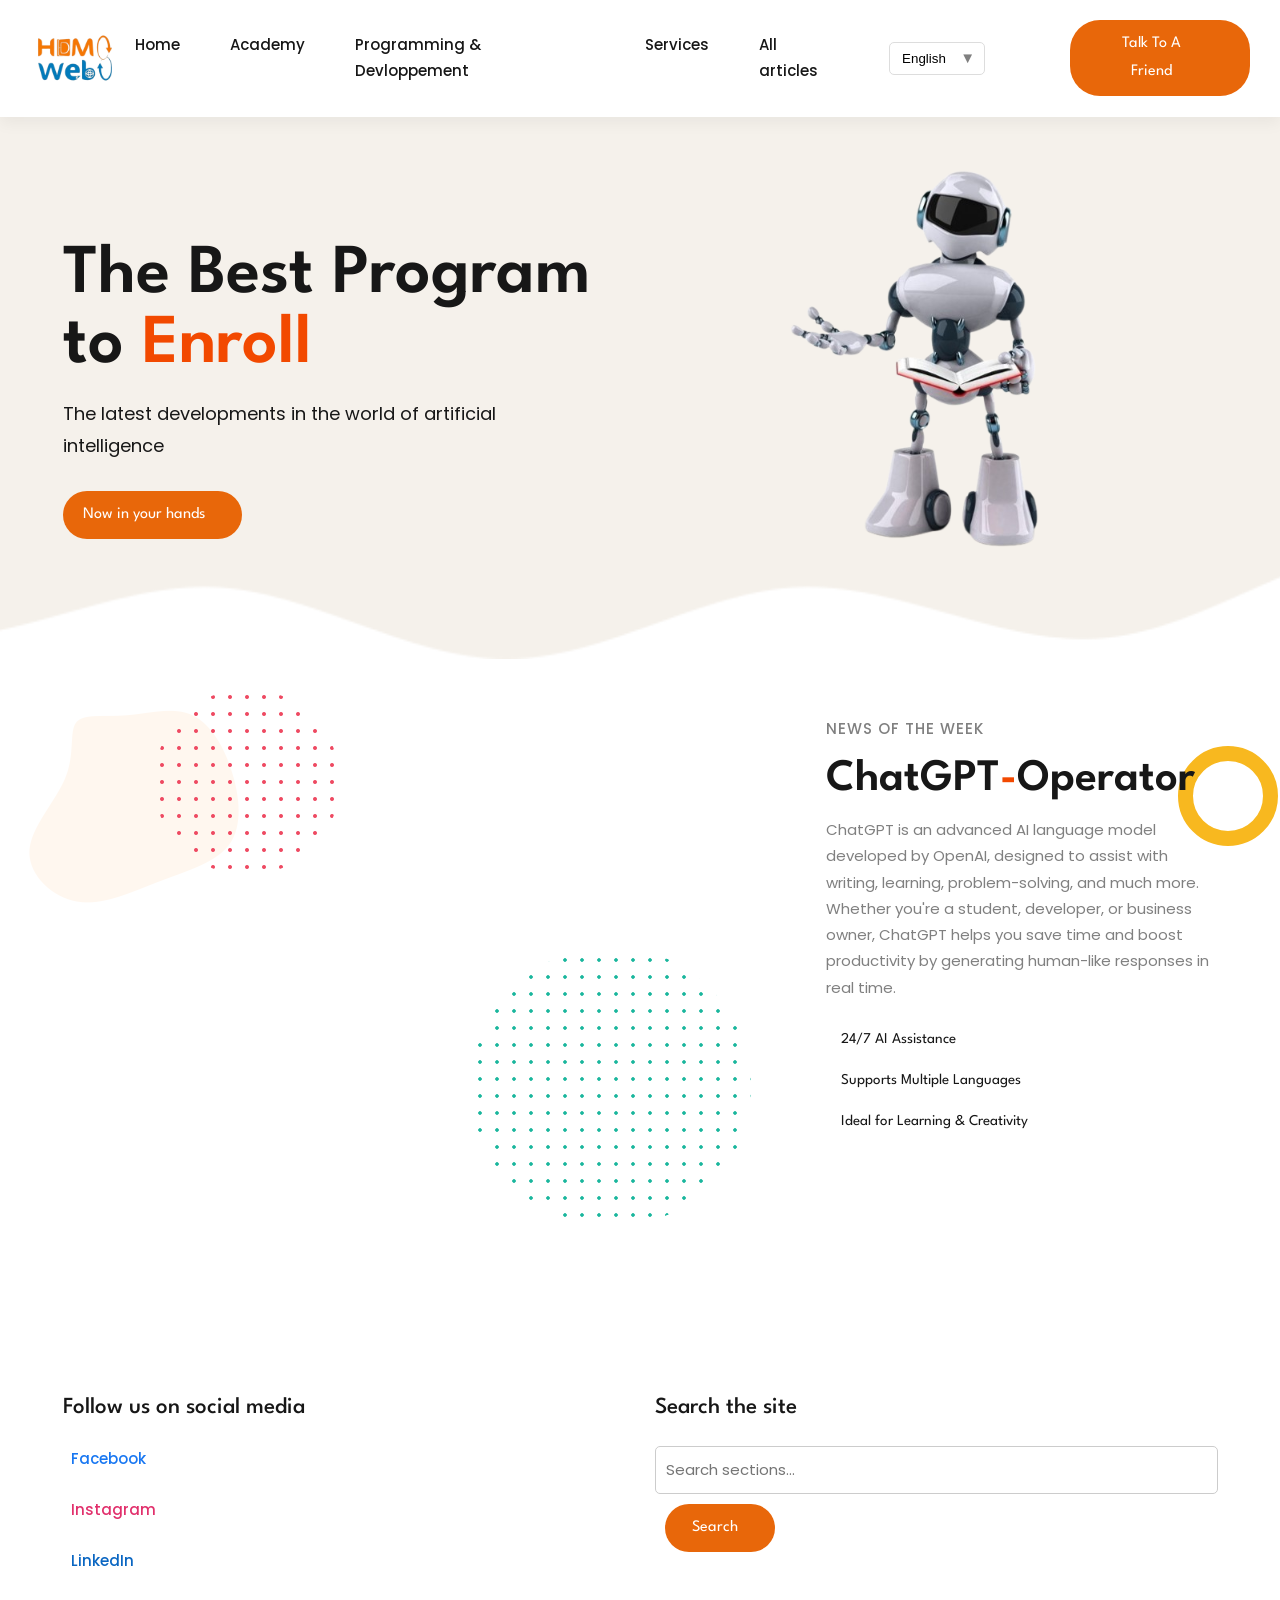
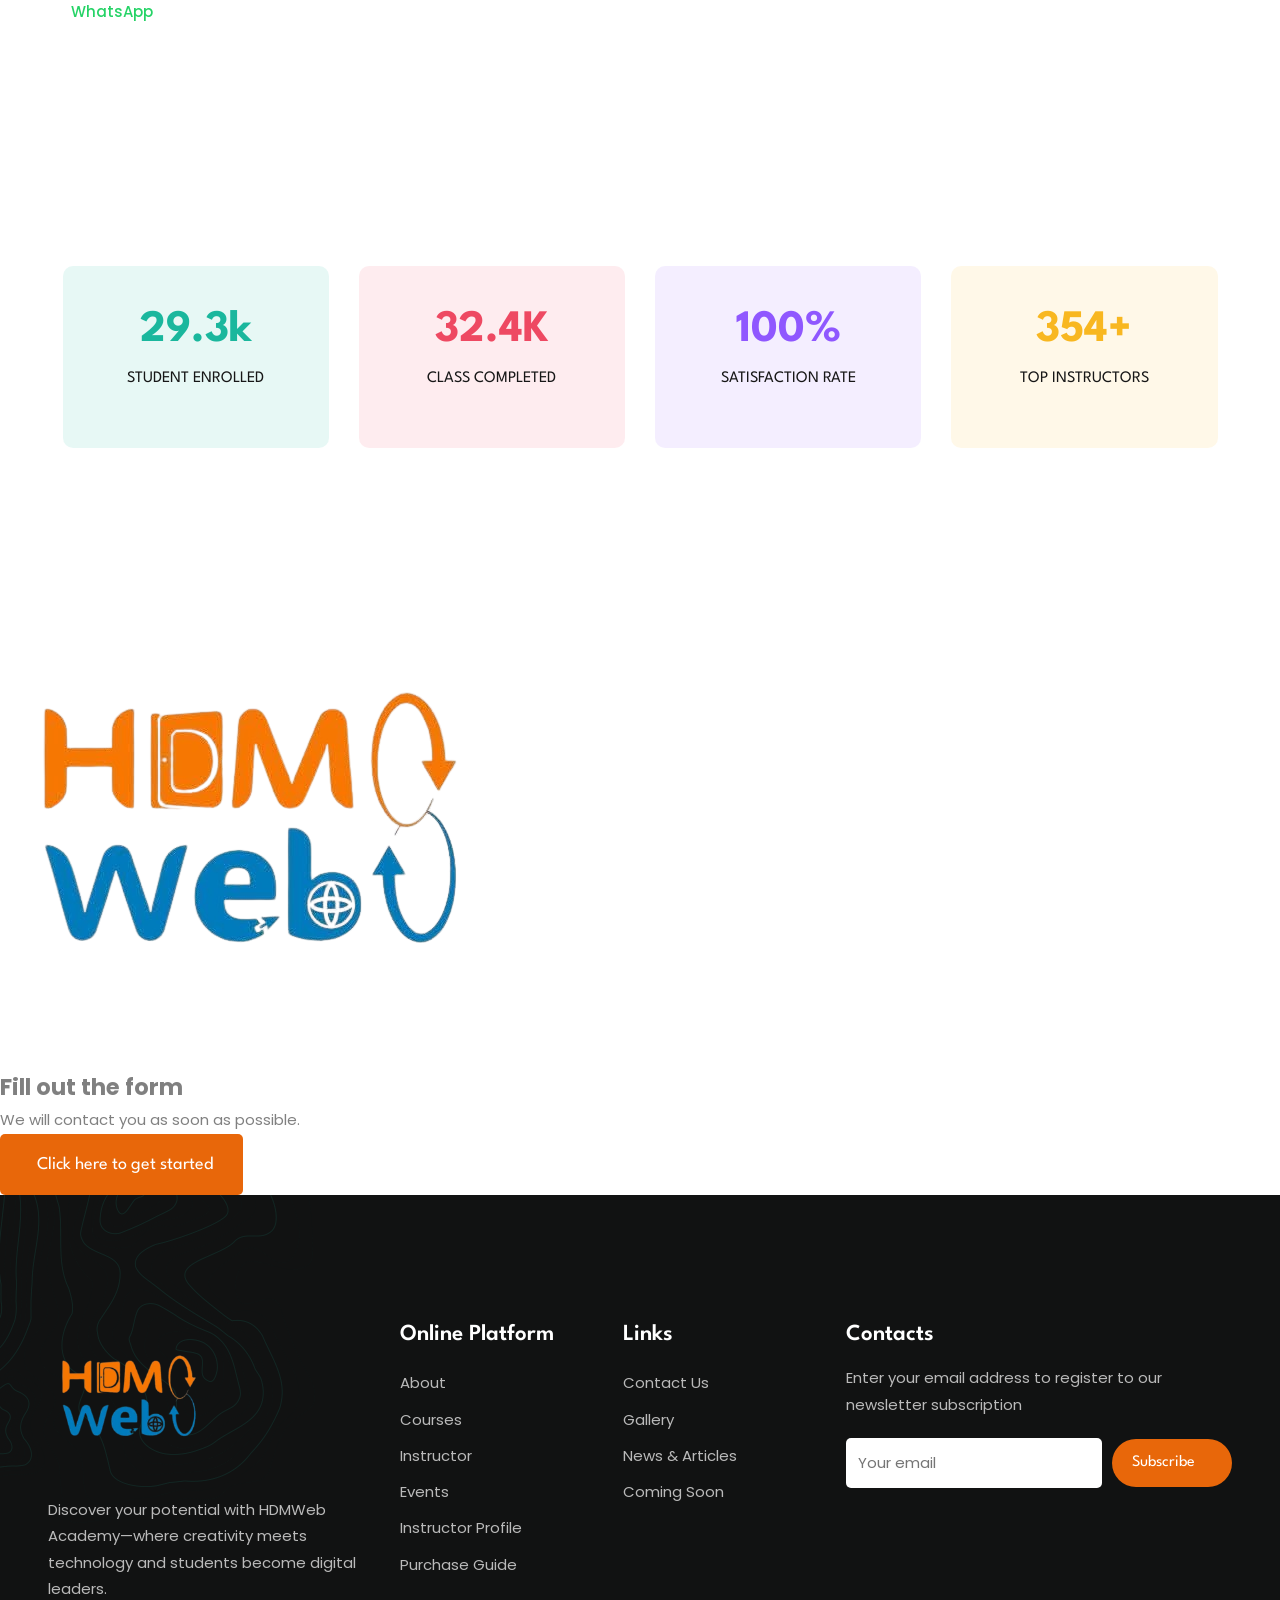
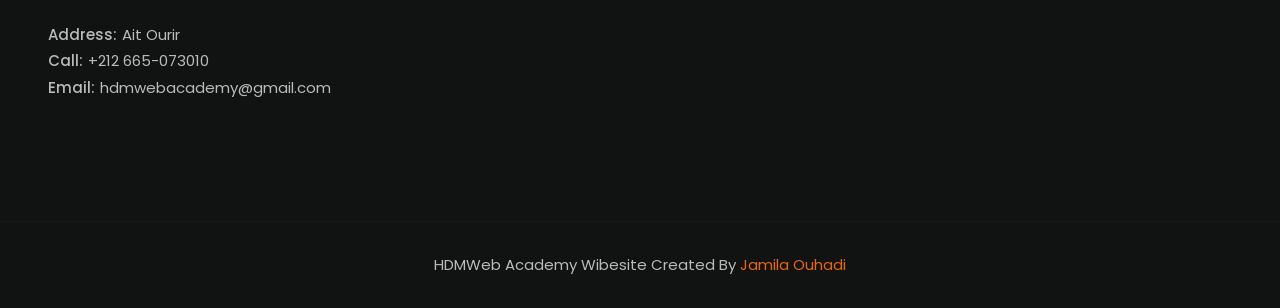
==== commit 3f70a75b: "Update index.html" ====
--- a/hdm web/index.html
+++ b/hdm web/index.html
@@ -289,116 +289,6 @@
 
 
      
-        <!-- - #CATEGORY -->
-     
- 
-      <!-- <section class="section category" aria-label="category">
-        <div class="container">
-
-          <p class="section-subtitle">Categories</p>
-
-          <h2 class="h2 section-title">
-            Online <span class="span">Classes</span> For Remote Learning.
-          </h2>
-
-          <p class="section-text">
-            Consectetur adipiscing elit sed do eiusmod tempor.
-          </p>
-
-          <ul class="grid-list">
-
-            <li>
-              <div class="category-card" style="--color: 170, 75%, 41%">
-
-                <div class="card-icon">
-                  <img src="./assets/images/category-1.svg" width="40" height="40" loading="lazy"
-                    alt="Online Degree Programs" class="img">
-                </div>
-
-                <h3 class="h3">
-                  <a href="#" class="card-title">Online Degree Programs</a>
-                </h3>
-
-                <p class="card-text">
-                  Lorem ipsum dolor consec tur elit adicing sed umod tempor.
-                </p>
-
-                <span class="card-badge">7 Courses</span>
-
-              </div>
-            </li>
-
-            <li>
-              <div class="category-card" style="--color: 351, 83%, 61%">
-
-                <div class="card-icon">
-                  <img src="./assets/images/category-2.svg" width="40" height="40" loading="lazy"
-                    alt="Non-Degree Programs" class="img">
-                </div>
-
-                <h3 class="h3">
-                  <a href="#" class="card-title">Non-Degree Programs</a>
-                </h3>
-
-                <p class="card-text">
-                  Lorem ipsum dolor consec tur elit adicing sed umod tempor.
-                </p>
-
-                <span class="card-badge">4 Courses</span>
-
-              </div>
-            </li>
-
-            <li>
-              <div class="category-card" style="--color: 229, 75%, 58%">
-
-                <div class="card-icon">
-                  <img src="./assets/images/category-3.svg" width="40" height="40" loading="lazy"
-                    alt="Off-Campus Programs" class="img">
-                </div>
-
-                <h3 class="h3">
-                  <a href="#" class="card-title">Off-Campus Programs</a>
-                </h3>
-
-                <p class="card-text">
-                  Lorem ipsum dolor consec tur elit adicing sed umod tempor.
-                </p>
-
-                <span class="card-badge">8 Courses</span>
-
-              </div>
-            </li>
-
-            <li>
-              <div class="category-card" style="--color: 42, 94%, 55%">
-
-                <div class="card-icon">
-                  <img src="./assets/images/category-4.svg" width="40" height="40" loading="lazy"
-                    alt="Hybrid Distance Programs" class="img">
-                </div>
-
-                <h3 class="h3">
-                  <a href="#" class="card-title">Hybrid Distance Programs</a>
-                </h3>
-
-                <p class="card-text">
-                  Lorem ipsum dolor consec tur elit adicing sed umod tempor.
-                </p>
-
-                <span class="card-badge">8 Courses</span>
-
-              </div>
-            </li>
-
-          </ul>
-
-        </div>
-      </section> -->
-
-
-
-
 
       <!-- 
         - #ABOUT
@@ -550,40 +440,6 @@
 
 
 
-      <!-- 
-        - #VIDEO
-      -->
-
-      <section class="video has-bg-image" aria-label="video"
-        style="background-image: url('./assets/images/video-bg.png')">
-        <div class="container">
-
-          <div class="video-card">
-
-            <div class="video-banner img-holder has-after" style="--width: ; --height: ;">
-              <img src="./assets/images/video-banner.jpg" width="970" height="550" loading="lazy" alt="video banner"
-                class="img-cover">
-
-              <!-- Play Button Linked to YouTube -->
-              <a href="https://www.youtube.com/watch?v=YOUR_VIDEO_ID" class="play-btn" target="_blank"
-                aria-label="Play HDMWEB intro video">
-                <ion-icon name="play" aria-hidden="true"></ion-icon>
-              </a>
-            </div>
-
-            <!-- Decorative shapes (optional) -->
-            <img src="./assets/images/video-shape-1.png" width="1089" height="605" loading="lazy" alt=""
-              class="shape video-shape-1">
-
-            <img src="./assets/images/video-shape-2.png" width="158" height="174" loading="lazy" alt=""
-              class="shape video-shape-2">
-
-          </div>
-
-        </div>
-      </section>
-
-
 
 
 
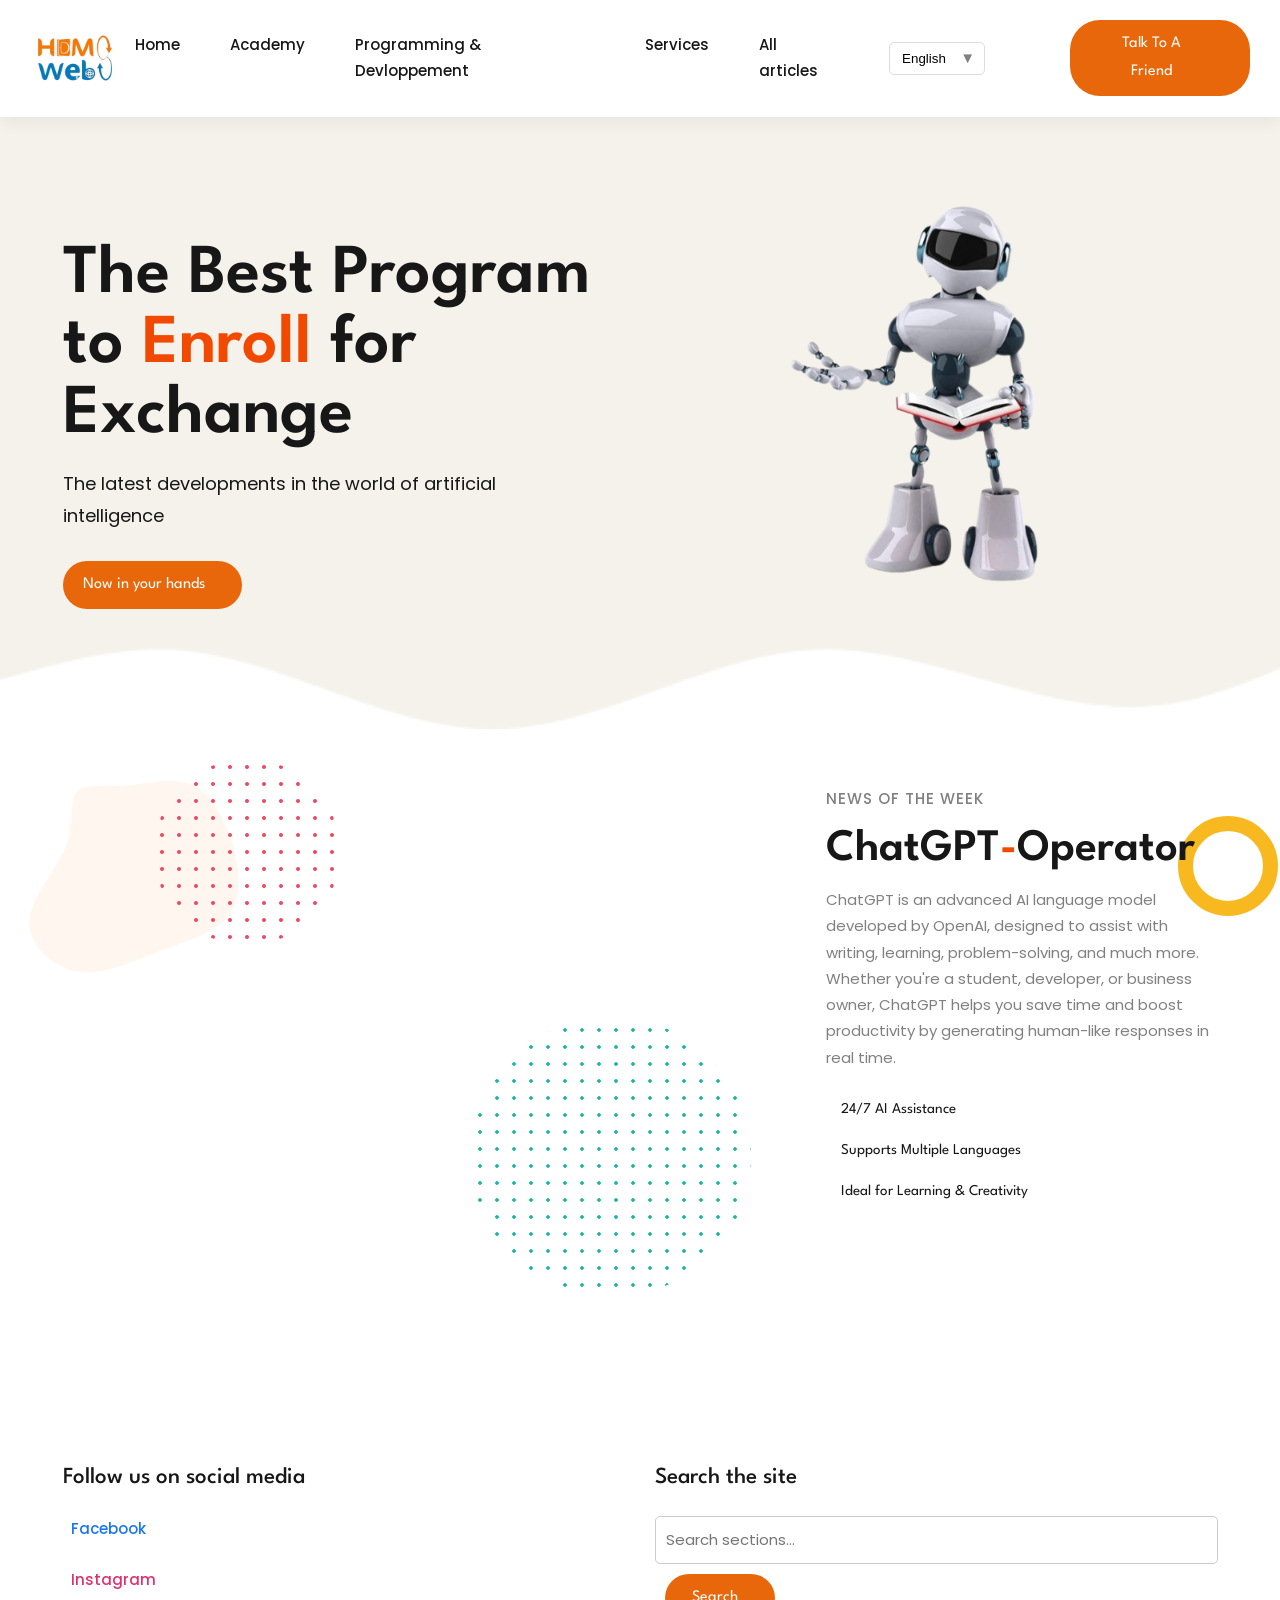
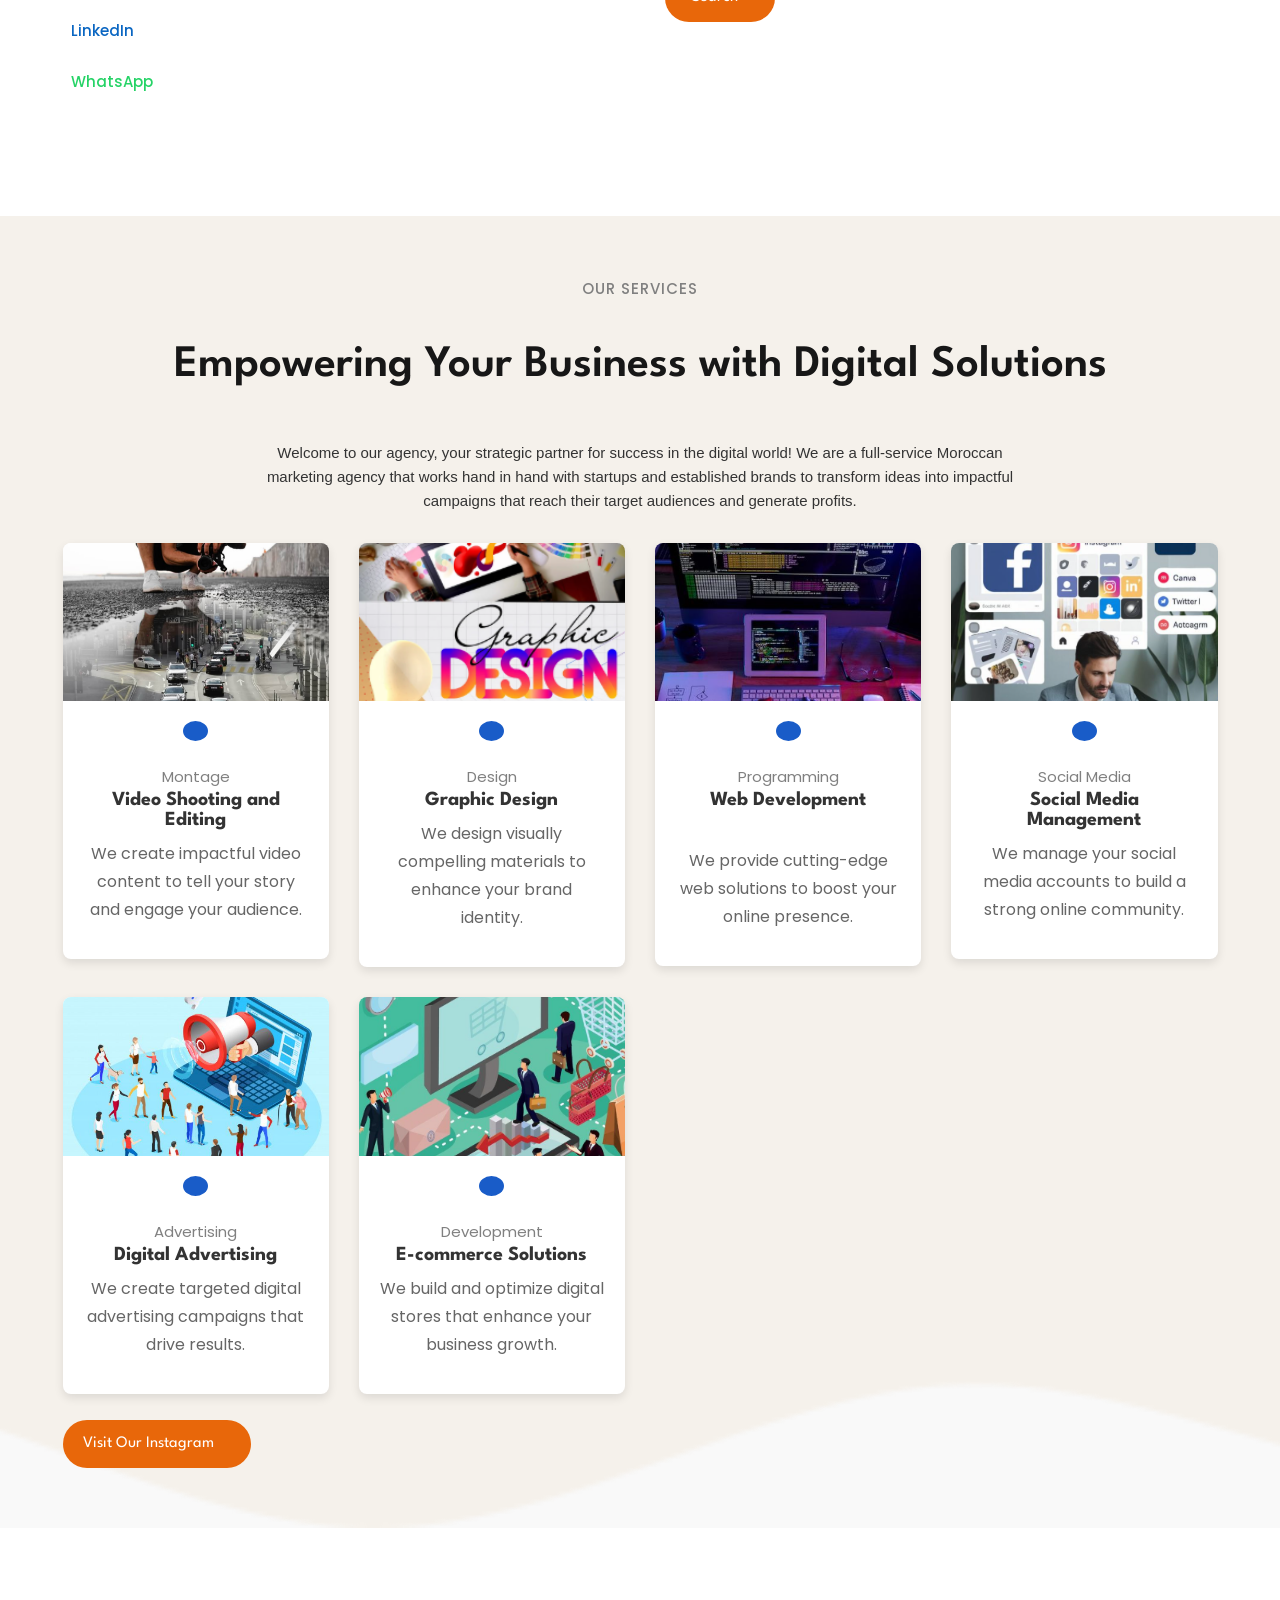
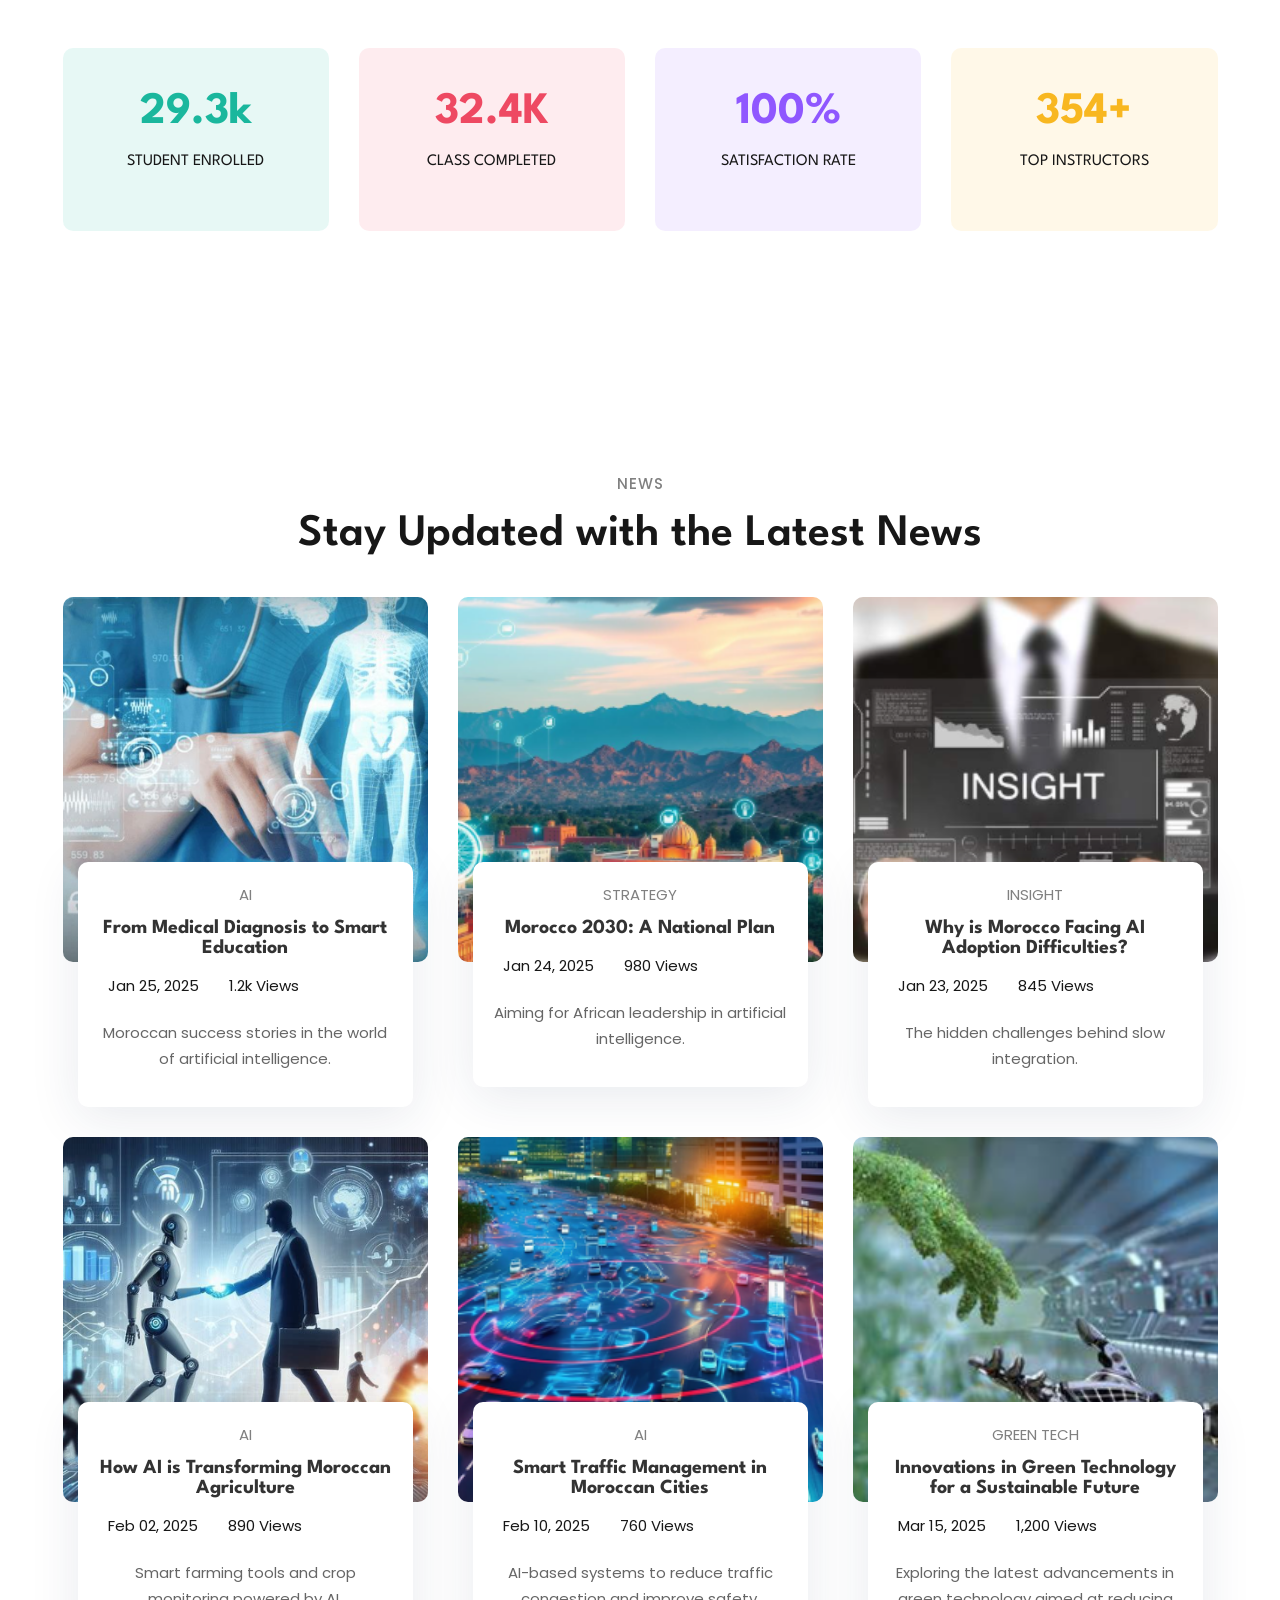
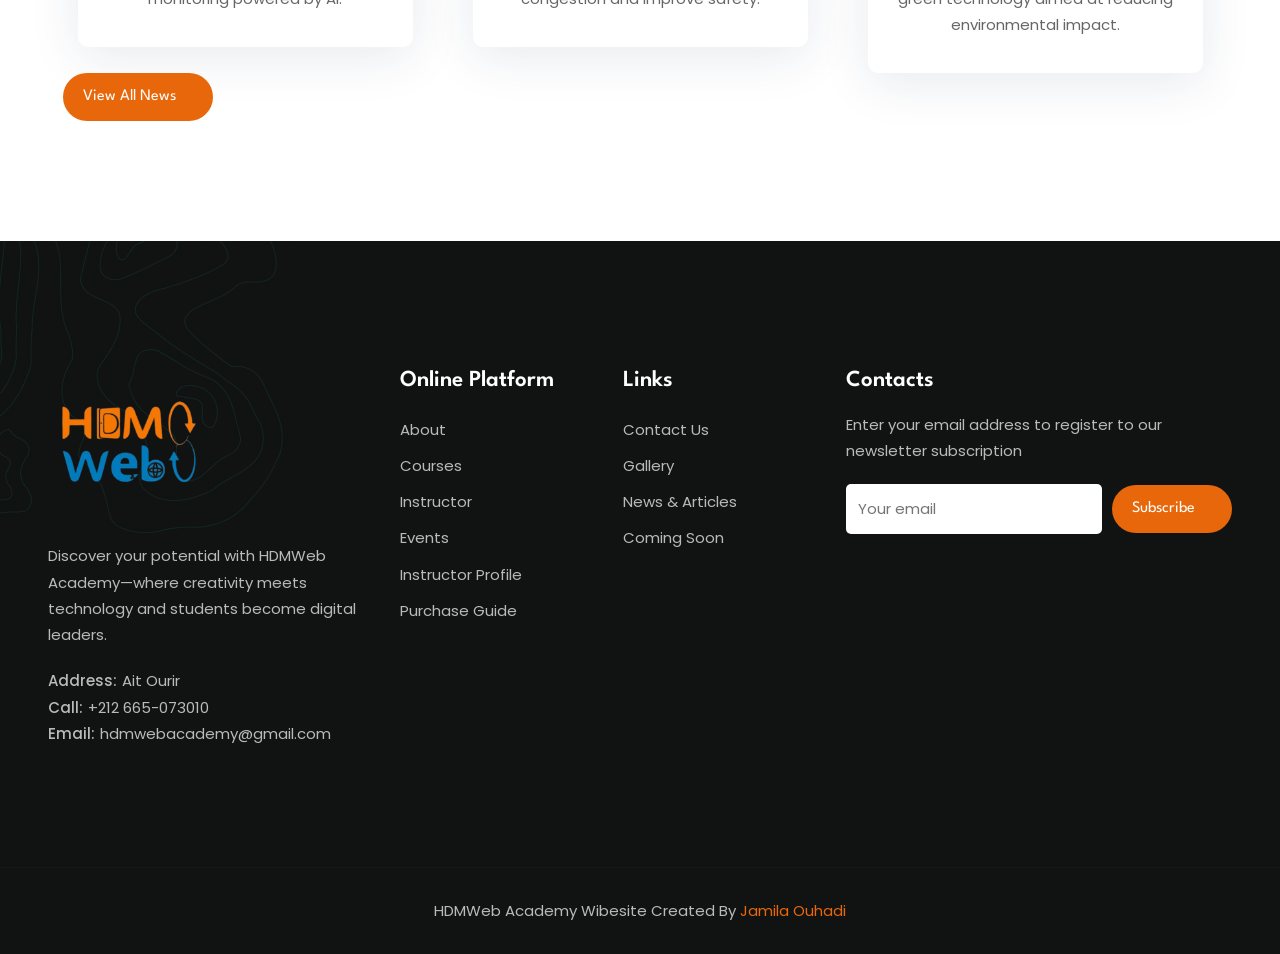
==== commit adcbb6a4: "Update index.html" ====
--- a/hdm web/index.html
+++ b/hdm web/index.html
@@ -99,7 +99,6 @@
     
     
     
-    
   </style>
   <script type="module" src="https://unpkg.com/ionicons@7.1.0/dist/ionicons/ionicons.esm.js"></script>
 <script nomodule src="https://unpkg.com/ionicons@7.1.0/dist/ionicons/ionicons.js"></script>
@@ -112,9 +111,8 @@
     - primary meta tag
   -->
   <title>HDMWeb academy</title>
-  <meta name="title" content="HDMWeb - The Best Program to Enroll for Exchange">
-  <meta name="description" content="This is an education html template made by codewithsadee">
-
+  <meta name="title" content="HDMWEB">
+          <meta name="description" content="This is an HDMWEB website">
   <!-- 
     - favicon
   -->
@@ -185,11 +183,11 @@
           </li>
 
           <li class="navbar-item">
-            <a href="Services.html" class="navbar-link" data-nav-link>Services</a>
+            <a href="#Services" class="navbar-link" data-nav-link>Services</a>
           </li>
 
           <li class="navbar-item">
-            <a href="articles.html" class="navbar-link" data-nav-link>All articles</a>
+            <a href="#articles" class="navbar-link" data-nav-link>All articles</a>
           </li>
           <div class="header-actions">
             <!-- Add language switcher -->
@@ -230,7 +228,8 @@
       <div class="overlay" data-nav-toggler data-overlay></div>
 
     </div>
-  </header>
+</header>
+
 
 
 
@@ -249,7 +248,7 @@
           <div class="hero-content">
 
             <h1 class="h1 section-title" >
-              The Best Program to <span class="span" data-translate="enroll">Enroll </span> 
+              The Best Program to <span class="span" data-translate="enroll">Enroll</span> for Exchange
             </h1>
 
             <p class="hero-text">
@@ -288,10 +287,8 @@
 
 
 
-     
-
       <!-- 
-        - #ABOUT
+        - #News of the week
       -->
 
       <section class="section about" id="about" aria-label="about">
@@ -431,13 +428,150 @@
 
 
 
-      
+      <!-- 
+        - #Services
+      -->
+
+      <section class="section business has-bg-image" id="Services" aria-label="Services" style="background-image: url('./assets/images/video-bg.png')">
+        <div class="container">
+          <p class="section-subtitle">Our Services</p>
+          <br>
+          <h2 class="h2 section-title">Empowering Your Business with Digital Solutions</h2>
+          <br><br>
+          <p class="intro-text">
+            Welcome to our agency, your strategic partner for success in the digital world! We are a full-service Moroccan marketing agency that works hand in hand with startups and established brands to transform ideas into impactful campaigns that reach their target audiences and generate profits.
+          </p>
+          
+          <ul class="grid-list">
+            <!-- Business Item 1 -->
+            <li>
+              <div class="business-card">
+                <figure class="card-banner img-holder has-after" style="--width: 370; --height: 220;">
+                  <img src="./assets/images/montage.png" width="370" height="220" loading="lazy" alt="Montage" class="img-cover">
+                </figure>
+                <div class="card-content">
+                  <a href="#" class="card-btn" aria-label="read more">
+                    <ion-icon name="arrow-forward-outline" aria-hidden="true"></ion-icon>
+                  </a>
+                  <span class="badge">Montage</span>
+                  <h3 class="h3">
+                    <a href="#" class="card-title">Video Shooting and Editing</a>
+                  </h3>
+                  <p class="card-text">We create impactful video content to tell your story and engage your audience.</p>
+                </div>
+              </div>
+            </li>
+            
+            <!-- Business Item 2 -->
+            <li>
+              <div class="business-card">
+                <figure class="card-banner img-holder has-after" style="--width: 370; --height: 220;">
+                  <img src="./assets/images/graphique.png" width="370" height="220" loading="lazy" alt="Graphic Design" class="img-cover">
+                </figure>
+                <div class="card-content">
+                  <a href="#" class="card-btn" aria-label="read more">
+                    <ion-icon name="arrow-forward-outline" aria-hidden="true"></ion-icon>
+                  </a>
+                  <span class="badge">Design</span>
+                  <h3 class="h3">
+                    <a href="#" class="card-title">Graphic Design</a>
+                  </h3>
+                  <p class="card-text">We design visually compelling materials to enhance your brand identity.</p>
+                </div>
+              </div>
+            </li>
+            
+            <!-- Additional Business Items -->
+             <!-- Business Item 3: Programming Solutions and Websites -->
+      <li>
+        <div class="business-card">
+          <figure class="card-banner img-holder" style="--width: 370; --height: 220;">
+            <img src="./assets/images/p.png" width="370" height="220" loading="lazy" alt="Programming Solutions" class="img-cover">
+          </figure>
+          <div class="card-content">
+            <a href="#" class="card-btn" aria-label="read more">
+              <ion-icon name="arrow-forward-outline" aria-hidden="true"></ion-icon>
+            </a>
+            <span class="badge">Programming</span>
+            <h3 class="h3">
+              <a href="#" class="card-title">Web Development</a>
+            </h3>
+            <br>
+            <p class="card-text">We provide cutting-edge web solutions to boost your online presence.</p>
+          </div>
+        </div>
+      </li>
+
+      <!-- Business Item 4: Social Media Management -->
+      <li>
+        <div class="business-card">
+          <figure class="card-banner img-holder" style="--width: 370; --height: 220;">
+            <img src="./assets/images/m.png" width="370" height="220" loading="lazy" alt="Social Media Management" class="img-cover">
+          </figure>
+          <div class="card-content">
+            <a href="#" class="card-btn" aria-label="read more">
+              <ion-icon name="arrow-forward-outline" aria-hidden="true"></ion-icon>
+            </a>
+            <span class="badge">Social Media</span>
+            <h3 class="h3">
+              <a href="#" class="card-title">Social Media Management</a>
+            </h3>
+            <p class="card-text">We manage your social media accounts to build a strong online community.</p>
+          </div>
+        </div>
+      </li>
+
+      <!-- Business Item 5: Digital Advertising -->
+      <li>
+        <div class="business-card">
+          <figure class="card-banner img-holder" style="--width: 370; --height: 220;">
+            <img src="./assets/images/digital.png" width="370" height="220" loading="lazy" alt="Digital Advertising" class="img-cover">
+          </figure>
+          <div class="card-content">
+            <a href="#" class="card-btn" aria-label="read more">
+              <ion-icon name="arrow-forward-outline" aria-hidden="true"></ion-icon>
+            </a>
+            <span class="badge">Advertising</span>
+            <h3 class="h3">
+              <a href="#" class="card-title">Digital Advertising</a>
+            </h3>
+            <p class="card-text">We create targeted digital advertising campaigns that drive results.</p>
+          </div>
+        </div>
+      </li>
+
+      <!-- Business Item 6: Digital Store Development -->
+      <li>
+        <div class="business-card">
+          <figure class="card-banner img-holder" style="--width: 370; --height: 220;">
+            <img src="./assets/images/d.png" width="370" height="220" loading="lazy" alt="Digital Store Development" class="img-cover">
+          </figure>
+          <div class="card-content">
+            <a href="#" class="card-btn" aria-label="read more">
+              <ion-icon name="arrow-forward-outline" aria-hidden="true"></ion-icon>
+            </a>
+            <span class="badge">Development</span>
+            <h3 class="h3">
+              <a href="#" class="card-title">E-commerce Solutions</a>
+            </h3>
+            <p class="card-text">We build and optimize digital stores that enhance your business growth.</p>
+          </div>
+        </div>
+      </li>
+            <!-- Continue in the same pattern for all business items -->
+      
+          </ul>
+      <br>
+          <a href="https://www.instagram.com" class="btn has-before">
+            <span class="span">Visit Our Instagram</span>
+            <ion-icon name="arrow-forward-outline" aria-hidden="true"></ion-icon>
+          </a>
+        </div>
+      </section>
  
       
 
       
-
-
 
 
 
@@ -493,22 +627,203 @@
 
 
 
-
-
-      <section class="start-box">
-        <div class="box-content">
-          <img src="./assets/images/logo.png" alt="HDM Web Logo" class="logo">
-          
-          <h2 class="slogan">Fill out the form</h2>
-          <p class="subtext">We will contact you as soon as possible.</p>
-          
-          <a href="#start" class="btn">
-            <ion-icon name="create-outline"></ion-icon> Click here to get started
+      <!-- 
+        - #BLOG
+      -->
+
+      <section class="section blog has-bg-image" id="articles" aria-label="articles" style="background-image: url('./assets/images/blog-bg.svg')">
+        <div class="container">
+      
+          <p class="section-subtitle">News</p>
+      
+          <h2 class="h2 section-title">Stay Updated with the Latest News</h2>
+      
+          <ul class="grid-list">
+      
+            <!-- News Item 1 -->
+            <li>
+              <div class="blog-card">
+                <figure class="card-banner img-holder has-after" style="--width: 370; --height: 370;">
+                  <img src="./assets/images/n1.png" width="370" height="370" loading="lazy" alt="Medical AI in Morocco" class="img-cover">
+                </figure>
+                <div class="card-content">
+                  <a href="news-detail.html?id=1" class="card-btn" aria-label="read more">
+                    <ion-icon name="arrow-forward-outline" aria-hidden="true"></ion-icon>
+                  </a>
+                  <a href="#" class="card-subtitle">AI</a>
+                  <h3 class="h3">
+                    <a href="news-detail.html?id=1" class="card-title">From Medical Diagnosis to Smart Education</a>
+                  </h3>
+                  <ul class="card-meta-list">
+                    <li class="card-meta-item">
+                      <ion-icon name="calendar-outline" aria-hidden="true"></ion-icon>
+                      <span class="span">Jan 25, 2025</span>
+                    </li>
+                    <li class="card-meta-item">
+                      <ion-icon name="eye-outline" aria-hidden="true"></ion-icon>
+                      <span class="span">1.2k Views</span>
+                    </li>
+                  </ul>
+                  <p class="card-text">Moroccan success stories in the world of artificial intelligence.</p>
+                </div>
+              </div>
+            </li>
+      
+            <!-- News Item 2 -->
+            <li>
+              <div class="blog-card">
+                <figure class="card-banner img-holder has-after" style="--width: 370; --height: 370;">
+                  <img src="./assets/images/stra.png" width="370" height="370" loading="lazy" alt="Morocco AI Vision 2030" class="img-cover">
+                </figure>
+                <div class="card-content">
+                  <a href="news-detail.html?id=2" class="card-btn" aria-label="read more">
+                    <ion-icon name="arrow-forward-outline" aria-hidden="true"></ion-icon>
+                  </a>
+                  <a href="#" class="card-subtitle">Strategy</a>
+                  <h3 class="h3">
+                    <a href="news-detail.html?id=2" class="card-title">Morocco 2030: A National Plan</a>
+                  </h3>
+                  <ul class="card-meta-list">
+                    <li class="card-meta-item">
+                      <ion-icon name="calendar-outline" aria-hidden="true"></ion-icon>
+                      <span class="span">Jan 24, 2025</span>
+                    </li>
+                    <li class="card-meta-item">
+                      <ion-icon name="eye-outline" aria-hidden="true"></ion-icon>
+                      <span class="span">980 Views</span>
+                    </li>
+                  </ul>
+                  <p class="card-text">Aiming for African leadership in artificial intelligence.</p>
+                </div>
+              </div>
+            </li>
+      
+            <!-- News Item 3 -->
+            <li>
+              <div class="blog-card">
+                <figure class="card-banner img-holder has-after" style="--width: 370; --height: 370;">
+                  <img src="./assets/images/ins.png" width="370" height="370" loading="lazy" alt="AI adoption challenges" class="img-cover">
+                </figure>
+                <div class="card-content">
+                  <a href="news-detail.html?id=3" class="card-btn" aria-label="read more">
+                    <ion-icon name="arrow-forward-outline" aria-hidden="true"></ion-icon>
+                  </a>
+                  <a href="#" class="card-subtitle">Insight</a>
+                  <h3 class="h3">
+                    <a href="news-detail.html?id=3" class="card-title">Why is Morocco Facing AI Adoption Difficulties?</a>
+                  </h3>
+                  <ul class="card-meta-list">
+                    <li class="card-meta-item">
+                      <ion-icon name="calendar-outline" aria-hidden="true"></ion-icon>
+                      <span class="span">Jan 23, 2025</span>
+                    </li>
+                    <li class="card-meta-item">
+                      <ion-icon name="eye-outline" aria-hidden="true"></ion-icon>
+                      <span class="span">845 Views</span>
+                    </li>
+                  </ul>
+                  <p class="card-text">The hidden challenges behind slow integration.</p>
+                </div>
+              </div>
+            </li>
+      
+            <!-- News Item 4 -->
+            <li>
+              <div class="blog-card">
+                <figure class="card-banner img-holder has-after" style="--width: 370; --height: 370;">
+                  <img src="./assets/images/n2.png" width="370" height="370" loading="lazy" alt="AI in agriculture" class="img-cover">
+                </figure>
+                <div class="card-content">
+                  <a href="news-detail.html?id=4" class="card-btn" aria-label="read more">
+                    <ion-icon name="arrow-forward-outline" aria-hidden="true"></ion-icon>
+                  </a>
+                  <a href="#" class="card-subtitle">AI</a>
+                  <h3 class="h3">
+                    <a href="news-detail.html?id=4" class="card-title">How AI is Transforming Moroccan Agriculture</a>
+                  </h3>
+                  <ul class="card-meta-list">
+                    <li class="card-meta-item">
+                      <ion-icon name="calendar-outline" aria-hidden="true"></ion-icon>
+                      <span class="span">Feb 02, 2025</span>
+                    </li>
+                    <li class="card-meta-item">
+                      <ion-icon name="eye-outline" aria-hidden="true"></ion-icon>
+                      <span class="span">890 Views</span>
+                    </li>
+                  </ul>
+                  <p class="card-text">Smart farming tools and crop monitoring powered by AI.</p>
+                </div>
+              </div>
+            </li>
+      
+            <!-- News Item 5 -->
+            <li>
+              <div class="blog-card">
+                <figure class="card-banner img-holder has-after" style="--width: 370; --height: 370;">
+                  <img src="./assets/images/traf.png" width="370" height="370" loading="lazy" alt="AI in transportation" class="img-cover">
+                </figure>
+                <div class="card-content">
+                  <a href="news-detail.html?id=5" class="card-btn" aria-label="read more">
+                    <ion-icon name="arrow-forward-outline" aria-hidden="true"></ion-icon>
+                  </a>
+                  <a href="#" class="card-subtitle">AI</a>
+                  <h3 class="h3">
+                    <a href="news-detail.html?id=5" class="card-title">Smart Traffic Management in Moroccan Cities</a>
+                  </h3>
+                  <ul class="card-meta-list">
+                    <li class="card-meta-item">
+                      <ion-icon name="calendar-outline" aria-hidden="true"></ion-icon>
+                      <span class="span">Feb 10, 2025</span>
+                    </li>
+                    <li class="card-meta-item">
+                      <ion-icon name="eye-outline" aria-hidden="true"></ion-icon>
+                      <span class="span">760 Views</span>
+                    </li>
+                  </ul>
+                  <p class="card-text">AI-based systems to reduce traffic congestion and improve safety.</p>
+                </div>
+              </div>
+            </li>
+
+            <!-- News Item 6 -->
+            <li>
+              <div class="blog-card">
+                <figure class="card-banner img-holder has-after" style="--width: 370; --height: 370;">
+                  <img src="./assets/images/gre.png" width="370" height="370" loading="lazy" alt="Green Tech Innovations" class="img-cover">
+                </figure>
+                <div class="card-content">
+                  <a href="news-detail.html?id=6" class="card-btn" aria-label="read more">
+                    <ion-icon name="arrow-forward-outline" aria-hidden="true"></ion-icon>
+                  </a>
+                  <a href="#" class="card-subtitle">Green Tech</a>
+                  <h3 class="h3">
+                    <a href="news-detail.html?id=6" class="card-title">Innovations in Green Technology for a Sustainable Future</a>
+                  </h3>
+                  <ul class="card-meta-list">
+                    <li class="card-meta-item">
+                      <ion-icon name="calendar-outline" aria-hidden="true"></ion-icon>
+                      <span class="span">Mar 15, 2025</span>
+                    </li>
+                    <li class="card-meta-item">
+                      <ion-icon name="eye-outline" aria-hidden="true"></ion-icon>
+                      <span class="span">1,200 Views</span>
+                    </li>
+                  </ul>
+                  <p class="card-text">Exploring the latest advancements in green technology aimed at reducing environmental impact.</p>
+                </div>
+              </div>
+            </li>
+
+      
+          </ul>
+      
+          <a href="all-news.html" class="btn has-before">
+            <span class="span">View All News</span>
+            <ion-icon name="arrow-forward-outline" aria-hidden="true"></ion-icon>
           </a>
+      
         </div>
       </section>
-      
-      
       
 
     </article>
